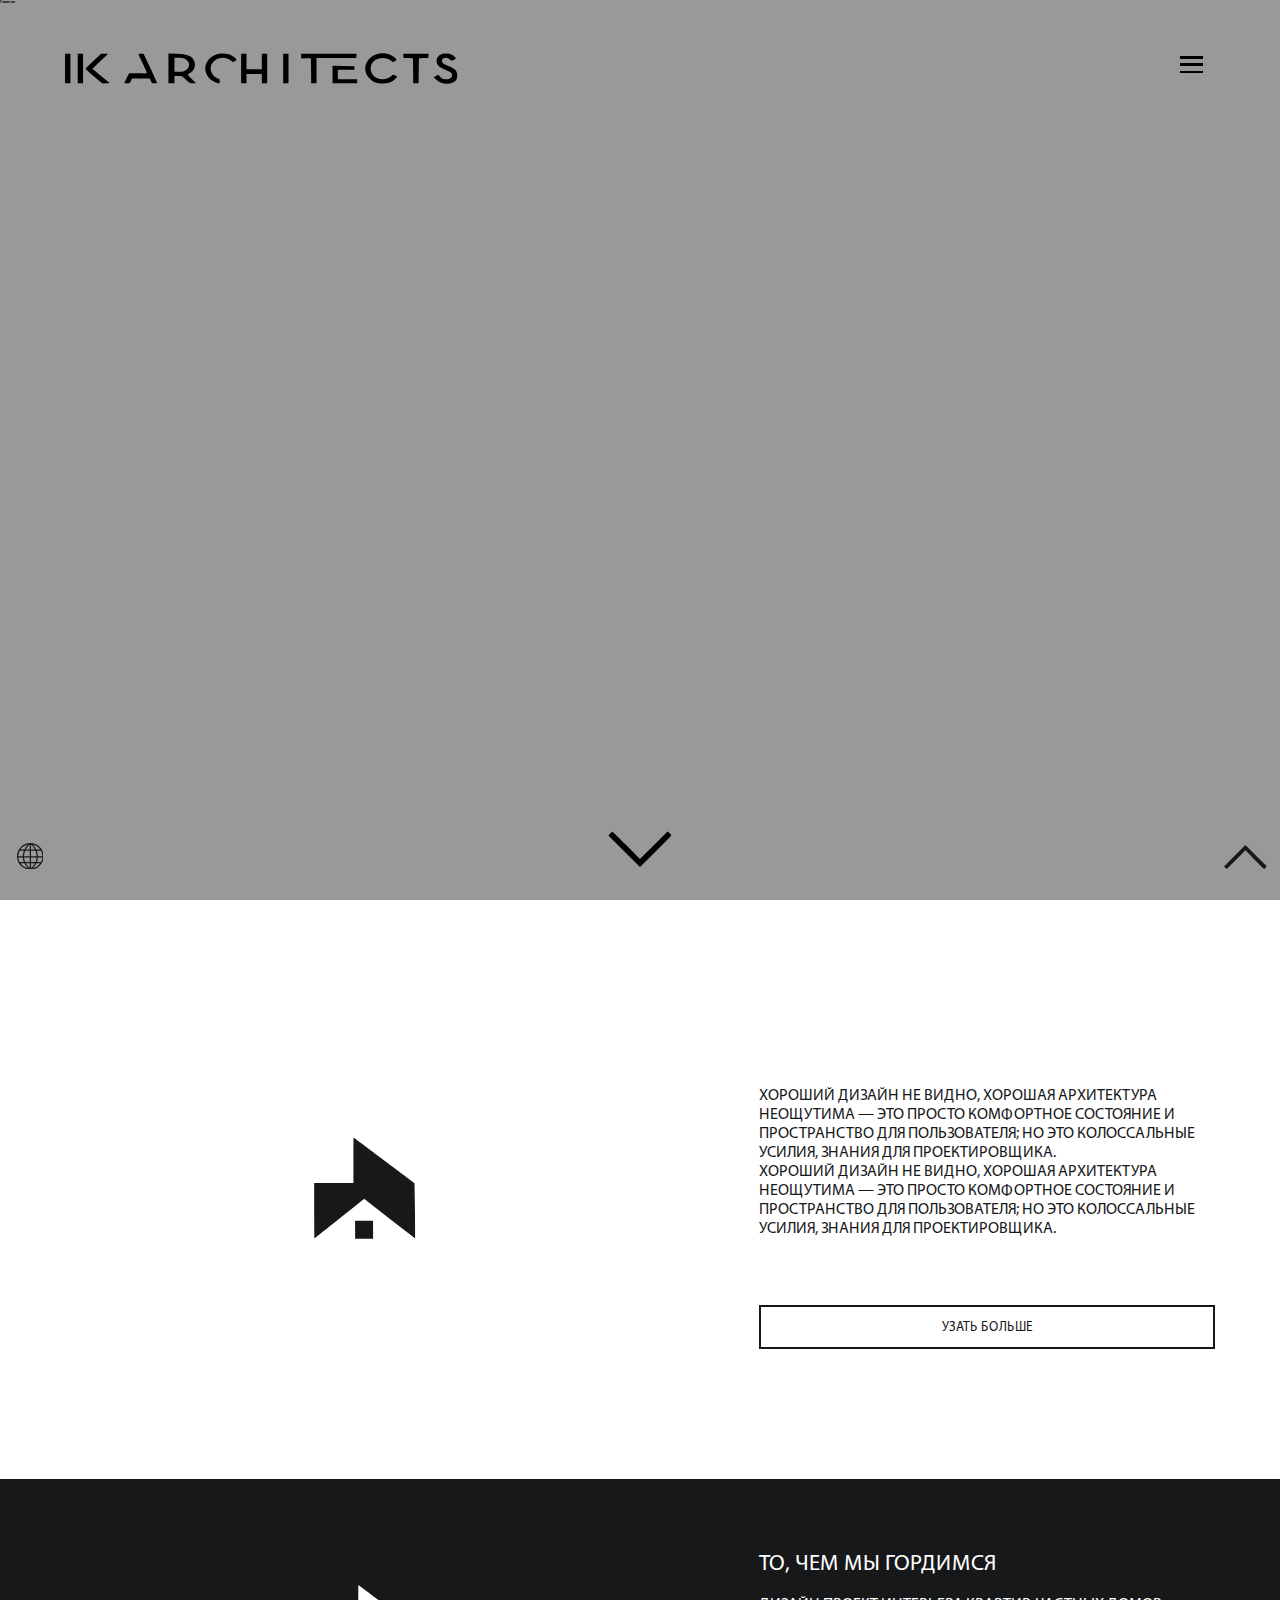
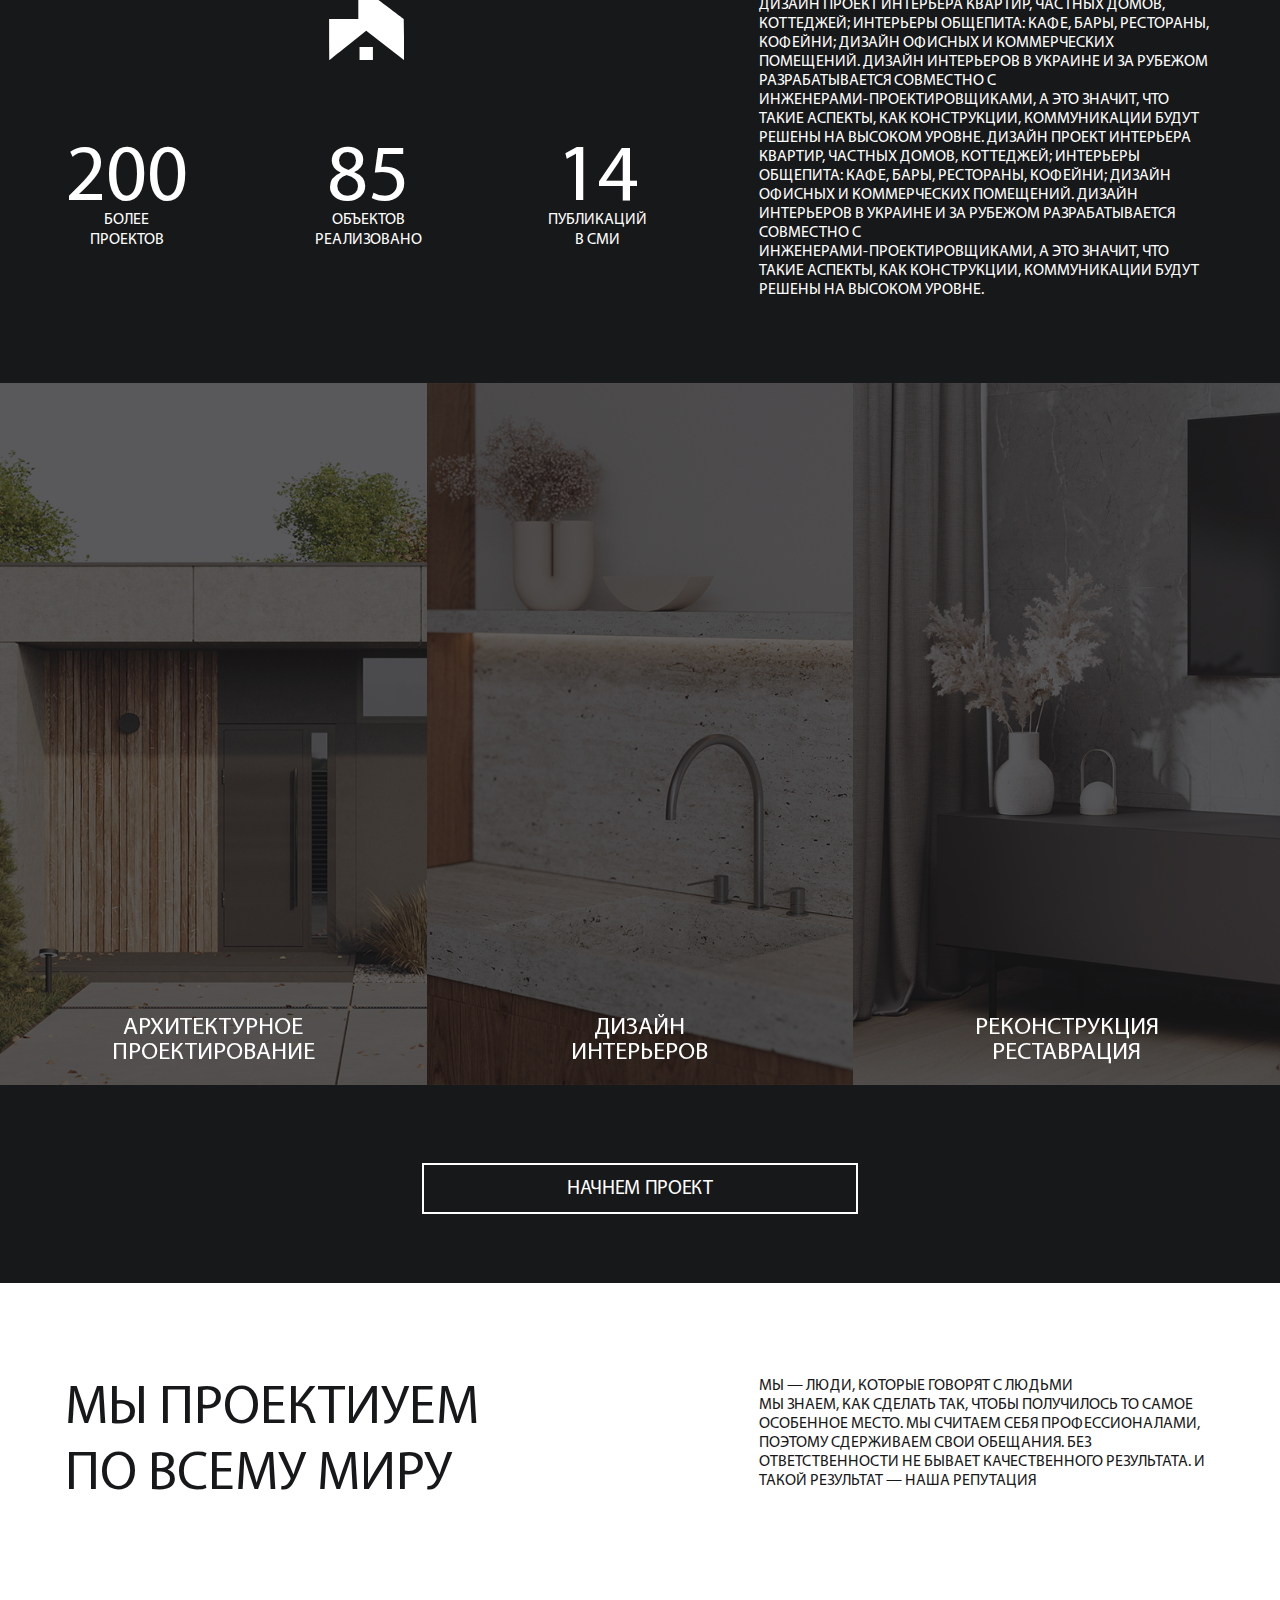
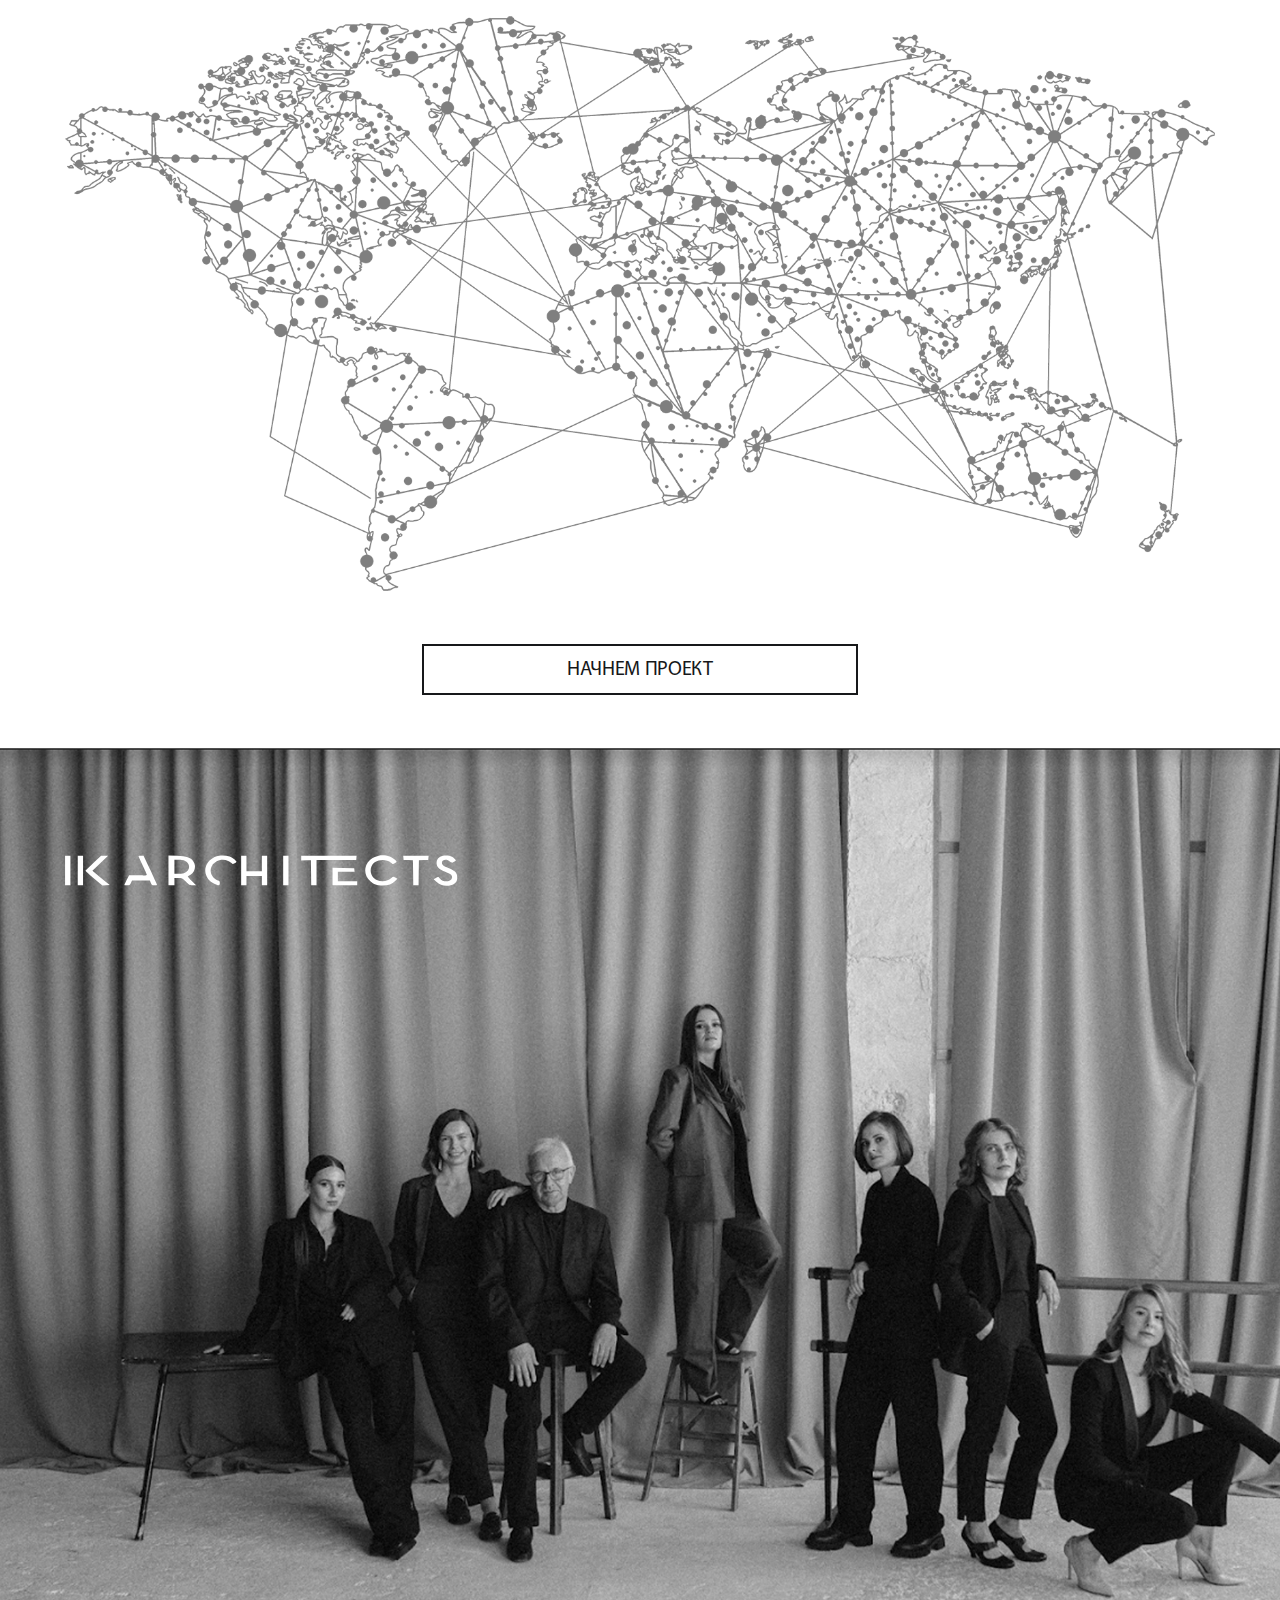
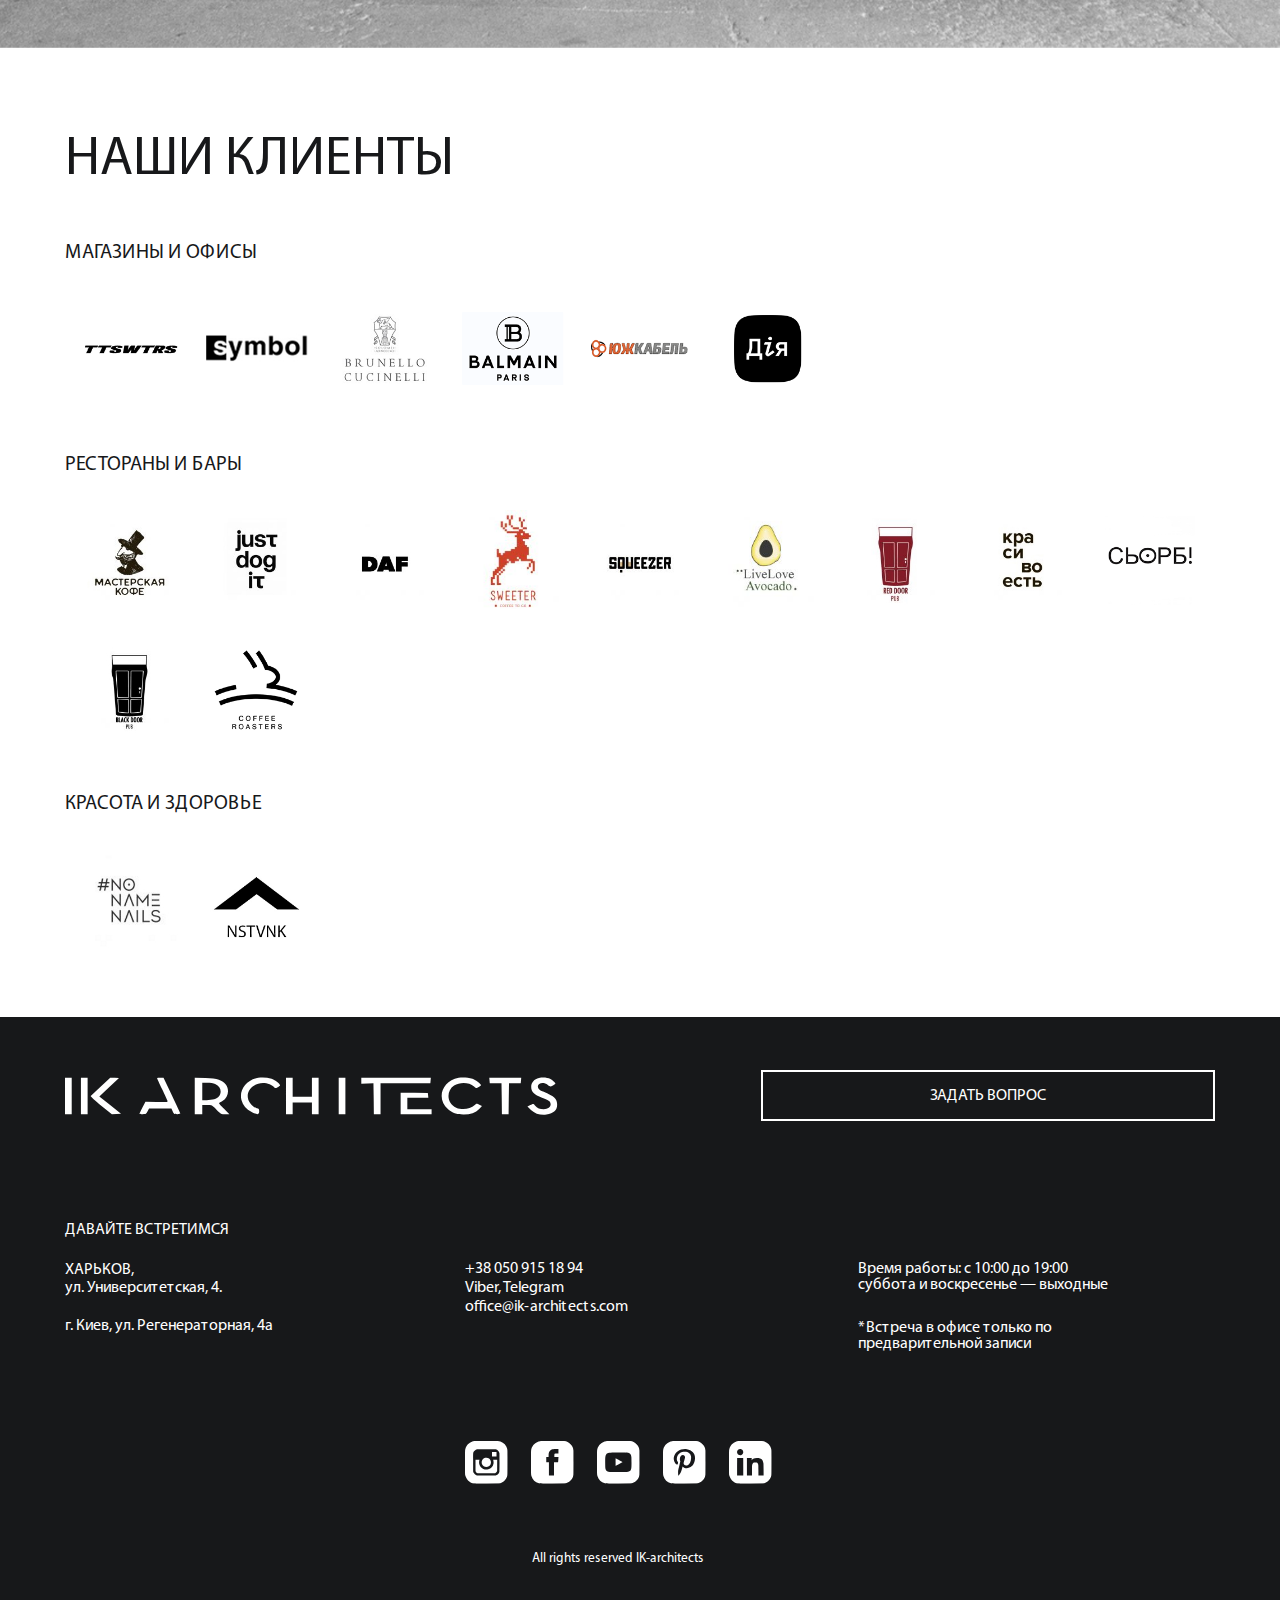
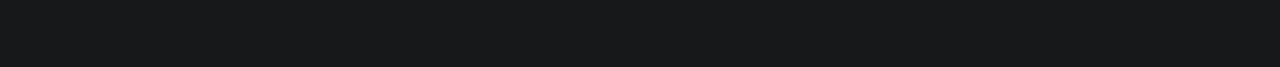
==== main.html @ d81c82e3 "First commit" ====
<!DOCTYPE html>
<html lang="ru">

<head>

    
    <meta charset="utf-8">
    <meta http-equiv="X-UA-Compatible" content="IE=edge">
    <meta name="viewport" content="width=device-width, initial-scale=1.0">
    
    <title>Главная</title>

    <meta name="description" content="Описание">
    <meta name="keywords" content="Ключевые слова">
    <meta name="author" content="BKY">
	
	<!--	

    <meta name="image" content="./img/favicon/logo.png">



    <meta property="og:type" content="website">
    <meta property="og:title" content="Название">
    <meta property="og:description" content="Описание">
    <meta property="og:image" content="./img/favicon/logo.png">
    <meta property="og:url" content="https://example.com">
    
    <link rel="canonical" href="https://example.com">

    <link rel="preconnect" href="//fonts.gstatic.com">
    <link rel="preconnect" href="//cdnjs.cloudflare.com">
    <link rel="preconnect" href="//google-analytics.com">
	
	

    <link rel="apple-touch-icon" sizes="57x57" href="./img/favicon/apple-icon-57x57.png">
    <link rel="apple-touch-icon" sizes="60x60" href="./img/favicon/apple-icon-60x60.png">
    <link rel="apple-touch-icon" sizes="72x72" href="./img/favicon/apple-icon-72x72.png">
    <link rel="apple-touch-icon" sizes="76x76" href="./img/favicon/apple-icon-76x76.png">
    <link rel="apple-touch-icon" sizes="114x114" href="./img/favicon/apple-icon-114x114.png">
    <link rel="apple-touch-icon" sizes="120x120" href="./img/favicon/apple-icon-120x120.png">
    <link rel="apple-touch-icon" sizes="144x144" href="./img/favicon/apple-icon-144x144.png">
    <link rel="apple-touch-icon" sizes="152x152" href="./img/favicon/apple-icon-152x152.png">
    <link rel="apple-touch-icon" sizes="180x180" href="./img/favicon/apple-icon-180x180.png">
    <link rel="icon" type="image/png" sizes="192x192"  href="./img/favicon/android-icon-192x192.png">
    <link rel="icon" type="image/png" sizes="32x32" href="./img/favicon/favicon-32x32.png">
    <link rel="icon" type="image/png" sizes="96x96" href="./img/favicon/favicon-96x96.png">
    <link rel="icon" type="image/png" sizes="16x16" href="./img/favicon/favicon-16x16.png">
    
   <link rel="manifest" href="./img/favicon/manifest.json"> 
    
    <meta name="msapplication-TileImage" content="./img/favicon/ms-icon-144x144.png">
    <meta name="msapplication-TileColor" content="#ffffff">

	
    
    <meta name="theme-color" content="#000000">

    <meta name="format-detection" content="telephone=no">
    <meta name="format-detection" content="address=no">
	

    

    	
	 <link rel="preload" href="fonts/Roboto.woff2" as="font" type="font/woff2" crossorigin> 
	 <link rel="preload" href="fonts/Robotobold.woff2" as="font" type="font/woff2" crossorigin> 
	 
	-->
	
	<script>
        const totalFontSize = function() {
            
            const pageWidth = window.innerWidth || document.documentElement.clientWidth || document.body.clientWidth; 
            
            if (pageWidth > 992) {
                const value = (pageWidth * 10 / 1920).toFixed(2);
                document.documentElement.style.fontSize = value + 'px';
            } else {
                document.documentElement.style.fontSize = '10px';
            }
        };

        totalFontSize();
		
		window.addEventListener('resize', totalFontSize);
		
    </script>
	
	<link rel="stylesheet" href="css/plugins/plugins.min.css"> 
	
	<link rel="stylesheet" href="css/style.css">



</head>

<body class="loading">


    <header class="hd">
    <div class="md">
        <div class="hd__wrapper">
            <div class="hd__logo">
                <a href="/" class="hd-logo">
                    <img src="img/logo-dark.svg" alt="ik-architects" loading="lazy" width="589" height="46" class="hd-logo__img img">
                </a>
            </div>
            <div class="hd__btn">
                <button type="button" class="menu-btn js-menu-btn">
                    <span></span>
                </button>
            </div>
        </div>
    </div>
</header>



    <div id="top"></div>
    <main class="page-main">
        <div class="hero">
            <h1 class="hero__title">Главная</h1>
            <video autoplay muted loop class="hero-video">
<!--                <source src="https://media.istockphoto.com/videos/hdhand-checking-blueprint-work-video-id479309433" type="video/mp4">-->
            </video>
            

            <div class="hero__scroll-down">
                <button type="button" class="scroll-down js-scroll-down" data-scroll="main-about">
                    <svg xmlns="http://www.w3.org/2000/svg" width="95" height="54" viewBox="0 0 95 54" class="scroll-down__img img">
                        <path d="M2.7 3.8L0 6.6l23.8 23.7L47.5 54l23.8-23.8L95.1 6.4 92 3.5 88.9.6 68.2 21.3 47.4 42.1 27.1 21.5C16 10.2 6.5 1 6.1 1S4.2 2.3 2.7 3.8z" />
                    </svg>
                </button>
            </div>
        </div>
        <div  data-color="blue"></div>
        <div id="main-about" class="main-about">
            <div class="md">
                <div class="main-about__wrapper">
                    <div class="main-about__pic">
                        <svg class="ic ic-short-logo main-about__img"><use xlink:href="img/sprite.svg#short-logo"></use></svg>
                    </div>
                    <div class="main-about__desc rt">
                        <p class="main-about__text p">ХОРОШИЙ ДИЗАЙН НЕ ВИДНО, ХОРОШАЯ АРХИТЕКТУРА НЕОЩУТИМА — ЭТО ПРОСТО КОМФОРТНОЕ СОСТОЯНИЕ И ПРОСТРАНСТВО ДЛЯ ПОЛЬЗОВАТЕЛЯ; НО ЭТО КОЛОССАЛЬНЫЕ УСИЛИЯ, ЗНАНИЯ ДЛЯ ПРОЕКТИРОВЩИКА. </p>
                        <p class="main-about__text p">ХОРОШИЙ ДИЗАЙН НЕ ВИДНО, ХОРОШАЯ АРХИТЕКТУРА НЕОЩУТИМА — ЭТО ПРОСТО КОМФОРТНОЕ СОСТОЯНИЕ И ПРОСТРАНСТВО ДЛЯ ПОЛЬЗОВАТЕЛЯ; НО ЭТО КОЛОССАЛЬНЫЕ УСИЛИЯ, ЗНАНИЯ ДЛЯ ПРОЕКТИРОВЩИКА.</p>
                        <a href="#" title="УЗАТЬ БОЛЬШЕ" class="main-about__btn btn">
                            <span>УЗАТЬ БОЛЬШЕ</span>
                        </a>
                    </div>
                </div>
            </div>
        </div>
        <div data-color="yellow"></div>
        <section class="main-proud">
            <div class="md">
                <div class="main-proud__wrapper">
                    <div class="main-proud__lt">
                        <div class="main-proud____pic">
                            <svg class="ic ic-short-logo main-proud__img"><use xlink:href="img/sprite.svg#short-logo"></use></svg>
                        </div>
                        <ul class="main-proud-nums">
                            <li>
                                <div class="nums">
                                    <span class="nums__num numscroller" data-min='1' data-max='200' data-delay='2' data-increment='1'>200</span>
                                    <span class="nums__text">БОЛЕЕ <br> ПРОЕКТОВ</span>
                                </div>
                            </li>
                            <li>
                                <div class="nums">
                                    <span class="nums__num numscroller" data-min='1' data-max='85' data-delay='2' data-increment='1'>85</span>
                                    <span class="nums__text">ОБЪЕКТОВ <br> РЕАЛИЗОВАНО</span>
                                </div>
                            </li>
                            <li>
                                <div class="nums">
                                    <span class="nums__num numscroller" data-slno="6" data-min='1' data-max='14' data-delay='2' data-increment='1'>14</span>
                                    <span class="nums__text">ПУБЛИКАЦИЙ <br> В СМИ</span>
                                </div>
                            </li>
                        </ul>
                    </div>
                    <div class="main-proud__rt rt">
                        <h2 class="main-proud__title h3">ТО, ЧЕМ МЫ ГОРДИМСЯ</h2>
                        <p class="main-proud__text p">ДИЗАЙН ПРОЕКТ ИНТЕРЬЕРА КВАРТИР, ЧАСТНЫХ ДОМОВ, КОТТЕДЖЕЙ; ИНТЕРЬЕРЫ ОБЩЕПИТА: КАФЕ, БАРЫ, РЕСТОРАНЫ, КОФЕЙНИ; ДИЗАЙН ОФИСНЫХ И КОММЕРЧЕСКИХ ПОМЕЩЕНИЙ. ДИЗАЙН ИНТЕРЬЕРОВ В УКРАИНЕ И ЗА РУБЕЖОМ РАЗРАБАТЫВАЕТСЯ СОВМЕСТНО С <br> ИНЖЕНЕРАМИ-ПРОЕКТИРОВЩИКАМИ, А ЭТО ЗНАЧИТ, ЧТО ТАКИЕ АСПЕКТЫ, КАК КОНСТРУКЦИИ, КОММУНИКАЦИИ БУДУТ РЕШЕНЫ НА ВЫСОКОМ УРОВНЕ. ДИЗАЙН ПРОЕКТ ИНТЕРЬЕРА КВАРТИР, ЧАСТНЫХ ДОМОВ, КОТТЕДЖЕЙ; ИНТЕРЬЕРЫ ОБЩЕПИТА: КАФЕ, БАРЫ, РЕСТОРАНЫ, КОФЕЙНИ; ДИЗАЙН ОФИСНЫХ И КОММЕРЧЕСКИХ ПОМЕЩЕНИЙ. ДИЗАЙН ИНТЕРЬЕРОВ В УКРАИНЕ И ЗА РУБЕЖОМ РАЗРАБАТЫВАЕТСЯ СОВМЕСТНО С <br> ИНЖЕНЕРАМИ-ПРОЕКТИРОВЩИКАМИ, А ЭТО ЗНАЧИТ, ЧТО ТАКИЕ АСПЕКТЫ, КАК КОНСТРУКЦИИ, КОММУНИКАЦИИ БУДУТ РЕШЕНЫ НА ВЫСОКОМ УРОВНЕ.</p>
                    </div>
                </div>
            </div>
        </section>
        <div class="main-gallery">
            <div class="main-gallery__wrapper">
                <div class="main-gallery__items">
                    <div class="main-gallery__item">
                        <img src="img/arh-proect.jpg" scrset="img/arh-proect@2x.jpg 2x" alt="АРХИТЕКТУРНОЕ ПРОЕКТИРОВАНИЕ" width="640" height="880" loading="lazy" class="main-gallery__img img-full">
                        <div class="main-gallery__desc">
                            <div class="main-gallery__title">АРХИТЕКТУРНОЕ <br> ПРОЕКТИРОВАНИЕ</div>
                        </div>
                        <a href="#" class="main-gallery__link full"></a>
                    </div>
                    <div class="main-gallery__item">
                        <img src="img/dis-int.jpg" scrset="img/dis-int@2x@2x.jpg 2x" alt="ДИЗАЙН ИНТЕРЬЕРОВ" width="640" height="880" loading="lazy" class="main-gallery__img img-full">
                        <div class="main-gallery__desc">
                            <div class="main-gallery__title">ДИЗАЙН <br> ИНТЕРЬЕРОВ</div>
                        </div>
                        <a href="#" class="main-gallery__link full"></a>
                    </div>
                    <div class="main-gallery__item">
                        <img src="img/rec-res.jpg" scrset="img/rec-res@2x.jpg 2x" alt="РЕКОНСТРУКЦИЯ РЕСТАВРАЦИЯ" width="640" height="880" loading="lazy" class="main-gallery__img img-full">
                        <div class="main-gallery__desc">
                            <div class="main-gallery__title">РЕКОНСТРУКЦИЯ  <br> РЕСТАВРАЦИЯ</div>
                        </div>
                        <a href="#" class="main-gallery__link full"></a>
                    </div>
                </div>
                <div class="main-gallery__btn">
                    <div class="md">
                        <a href="#" title="НАЧНЕМ ПРОЕКТ" class="btn btn_big btn_white w-38">
                            <span>НАЧНЕМ ПРОЕКТ</span>
                        </a>
                    </div>
                </div>
            </div>
            <div class="cursor"></div>
        </div>
        <section class="main-world">
            <div class="md">
                <div class="main-world__wrapper">
                    <div class="main-world__header">
                        <h2 class="main-world__title h2">МЫ ПРОЕКТИУЕМ ПО ВСЕМУ МИРУ</h2>
                        <div class="rt">
                            <p class="p">МЫ — ЛЮДИ,  КОТОРЫЕ ГОВОРЯТ С ЛЮДЬМИ</p>
                            <p class="p">МЫ ЗНАЕМ, КАК СДЕЛАТЬ ТАК, ЧТОБЫ ПОЛУЧИЛОСЬ ТО САМОЕ ОСОБЕННОЕ МЕСТО. МЫ СЧИТАЕМ СЕБЯ ПРОФЕССИОНАЛАМИ,  ПОЭТОМУ СДЕРЖИВАЕМ СВОИ ОБЕЩАНИЯ. БЕЗ ОТВЕТСТВЕННОСТИ НЕ БЫВАЕТ КАЧЕСТВЕННОГО РЕЗУЛЬТАТА. И ТАКОЙ РЕЗУЛЬТАТ — НАША РЕПУТАЦИЯ</p>
                        </div>
                    </div>
                    <div class="main-world__body">
                        <img src="img/global-map.png" srcset="img/global-map@2x.png 2x" alt="global map" width="1686" height="844" loading="lazy" class="main-world__img img">
                    </div>
                    <div class="main-world__footer btn-wrap">
                         <a href="#" title="НАЧНЕМ ПРОЕКТ" class="btn btn_big w-38">
                            <span>НАЧНЕМ ПРОЕКТ</span>
                        </a>
                    </div>
                </div>
            </div>
        </section>
        <div class="main-team">
            <div class="md">
                <div class="main-team__wrapper">
                    <div class="main-team-logo">
                        <img src="img/logo.svg" alt="ik-architects" loading="lazy" width="589" height="46" class="main-team-logo__img img">
                    </div>
                </div>
            </div>
            <img src="img/team-total.jpg" srcset="img/team-total@2x.jpg 2x" alt="global map" width="1920" height="1280" loading="lazy" class="main-team__img img-full">
        </div>
        <section class="main-clients">
            <div class="md">
                <div class="main-clients__wrapper">
                    <h2 class="main-clients__title h2">НАШИ КЛИЕНТЫ</h2>
                    
                    <div class="clients-item">
                        <p class="main-clients__stitle h4">МАГАЗИНЫ И ОФИСЫ</p>
                        <div class="client-list">
                            <div class="client">
                                <img src="img/clients/tts.png" scrset="img/clients/tts@2x.png 2x" alt="" width="180" height="180" loading="lazy" class="client__img">
                                <a href="#" class="client__link"></a>
                            </div>
                            <div class="client">
                                <img src="img/clients/symbol.png" scrset="img/clients/symbol@2x.png 2x" alt="" width="180" height="180" loading="lazy" class="client__img">
                                <a href="#" class="client__link"></a>
                            </div>
                            <div class="client">
                                <img src="img/clients/brunello.png" scrset="img/clients/brunello@2x.png 2x" alt="" width="180" height="180" loading="lazy" class="client__img">
                                <a href="#" class="client__link"></a>
                            </div>
                            <div class="client">
                                <img src="img/clients/balmain.png" scrset="img/clients/balmain@2x.png 2x" alt="" width="180" height="180" loading="lazy" class="client__img">
                                <a href="#" class="client__link"></a>
                            </div>
                            <div class="client">
                                <img src="img/clients/uz.png" scrset="img/clients/uz@2x.png 2x" alt="" width="180" height="180" loading="lazy" class="client__img">
                                <a href="#" class="client__link"></a>
                            </div>
                            <div class="client">
                                <img src="img/clients/dia.png" scrset="img/clients/dia@2x.png 2x" alt="" width="180" height="180" loading="lazy" class="client__img">
                                <a href="#" class="client__link"></a>
                            </div>
                        </div>
                    </div>
                    <div class="clients-item">
                        <p class="main-clients__stitle h4">РЕСТОРАНЫ И БАРЫ</p>    
                        <div class="client-list">
                            <div class="client">
                                <img src="img/clients/Masterskaya_kofe.jpg" scrset="img/clients/Masterskaya_kofe@2x.jpg 2x" alt="" width="180" height="180" loading="lazy" class="client__img">
                                <a href="#" class="client__link"></a>
                            </div>
                            <div class="client">
                                <img src="img/clients/just_dog_it.jpg" scrset="img/clients/just_dog_it@2x.jpg 2x" alt="" width="180" height="180" loading="lazy" class="client__img">
                                <a href="#" class="client__link"></a>
                            </div>
                            <div class="client">
                                <img src="img/clients/DAF.jpg" scrset="img/clients/DAF@2x.jpg 2x" alt="" width="180" height="180" loading="lazy" class="client__img">
                                <a href="#" class="client__link"></a>
                            </div>
                            <div class="client">
                                <img src="img/clients/Sweeter.jpg" scrset="img/clients/Sweeter@2x.jpg 2x" alt="" width="180" height="180" loading="lazy" class="client__img">
                                <a href="#" class="client__link"></a>
                            </div>
                            <div class="client">
                                <img src="img/clients/squeezer.jpg" scrset="img/clients/squeezer@2x.jpg 2x" alt="" width="180" height="180" loading="lazy" class="client__img">
                                <a href="#" class="client__link"></a>
                            </div>
                            <div class="client">
                                <img src="img/clients/Live_love_avocado.jpg" scrset="img/clients/Live_love_avocado@2x.jpg 2x" alt="" width="180" height="180" loading="lazy" class="client__img">
                                <a href="#" class="client__link"></a>
                            </div>
                            <div class="client">
                                <img src="img/clients/Red_door_pub.jpg" scrset="img/clients/Red_door_pub@2x.jpg 2x" alt="" width="180" height="180" loading="lazy" class="client__img">
                                <a href="#" class="client__link"></a>
                            </div>
                            <div class="client">
                                <img src="img/clients/krasivo_est.jpg" scrset="img/clients/krasivo_est@2x.jpg 2x" alt="" width="180" height="180" loading="lazy" class="client__img">
                                <a href="#" class="client__link"></a>
                            </div>
                            <div class="client">
                                <img src="img/clients/serb.png" scrset="img/clients/serb@2x.png 2x" alt="" width="180" height="180" loading="lazy" class="client__img">
                                <a href="#" class="client__link"></a>
                            </div>
                            <div class="client">
                                <img src="img/clients/Black_door_pub.jpg" scrset="img/clients/Black_door_pub@2x.jpg 2x" alt="" width="180" height="180" loading="lazy" class="client__img">
                                <a href="#" class="client__link"></a>
                            </div>
                            <div class="client">
                                <img src="img/clients/roasters.png" scrset="img/clients/roasters@2x.png 2x" alt="" width="180" height="180" loading="lazy" class="client__img">
                                <a href="#" class="client__link"></a>
                            </div>
                        </div>
                    </div>
                    <div class="clients-item">
                        <p class="main-clients__stitle h4">КРАСОТА И  ЗДОРОВЬЕ</p>    
                        <div class="client-list">
                            <div class="client">
                                <img src="img/clients/NoNameNails.jpg" scrset="img/clients/NoNameNails@2x.jpg 2x" alt="" width="180" height="180" loading="lazy" class="client__img">
                                <a href="#" class="client__link"></a>
                            </div>
                            <div class="client">
                                <img src="img/clients/NSTVNK.png" scrset="img/clients/NSTVNK@2x.png 2x" alt="" width="180" height="180" loading="lazy" class="client__img">
                                <a href="#" class="client__link"></a>
                            </div>
                        </div>
                    </div>
                </div>
            </div>
        </section>
    </main>


    <footer class="ft">
    <div class="md">
        <div class="ft__wrapper">
            <div class="ft__header">
                <div class="ft__logo">
                    <a href="/" class="ft-logo">
                        <img src="img/logo.svg" alt="ik-architects" loading="lazy" width="493" height="38" class="ft-log__img img">
                    </a>
                </div>
                <div class="ft__btn">
                    <a href="#" title="ЗАДАТЬ ВОПРОС" class="btn btn_white">
                        <span>ЗАДАТЬ ВОПРОС</span>
                    </a>
                </div>
            </div>
            <div class="ft__body">
                <div class="ft__lt">
                    <div class="ft__stitle ttu">ДАВАЙТЕ ВСТРЕТИМСЯ</div>
                    
                    <div class="ft__address">
                        <a href="https://goo.gl/maps/BRD8B6YiYghYUY6Y8" target="_blank">
                            ХАРЬКОВ,
                            <span>ул. Университетская, 4.</span>
                        </a>
                    </div>
                    <div class="ft__address">
                        <a href="https://goo.gl/maps/6Z8pbxmgz5ZkRiiD9" target="_blank">
                            <span>г. Киев, ул. Регенераторная, 4а</span>
                        </a>
                    </div>
                </div>
                <div class="ft__ct">
                    <div class="ft_phone">
                        <a href="tel:380509151894">+38 050 915 18 94</a>
                    </div>
                    <div class="ft_soc">
                        <a href="#">Viber</a><span>, </span>
                        <a href="#">Telegram</a>
                    </div>
                    <div class="ft__mail">
                        <a href="mailto:office@ik-architects.com">office@ik-architects.com</a>
                    </div>
                </div>
                <div class="ft__rt">
                    <p>Время работы: с 10:00 до 19:00 <br> суббота и воскресенье — выходные</p>
                    <p>*Встреча в офисе только по <br> предварительной записи</p>
                </div>
            </div>
            <div class="ft__footer">
                <div class="ft__lt"></div>
                <div class="ft__ct">
                    <ul class="ft-net"> 
                        <li>
                            <a href="#" title="instagram">
                                <svg class="ic ic-instagram"><use xlink:href="img/sprite.svg#instagram"></use></svg>
                            </a>
                        </li>
                        <li>
                            <a href="#" title="facebook">
                                <svg class="ic ic-facebook"><use xlink:href="img/sprite.svg#facebook"></use></svg>
                            </a>
                        </li>
                        <li>
                            <a href="#" title="youtube">
                                <svg class="ic ic-youtube"><use xlink:href="img/sprite.svg#youtube"></use></svg>
                            </a>
                        </li>
                        <li>
                            <a href="#" title="pinterest">
                                <svg class="ic ic-pinterest"><use xlink:href="img/sprite.svg#pinterest"></use></svg>
                            </a>
                        </li>
                        <li>
                            <a href="#" title="linkedin">
                                <svg class="ic ic-linkedin"><use xlink:href="img/sprite.svg#linkedin"></use></svg>
                            </a>
                        </li>
                    </ul>
                    <div class="copy p">
                        All rights reserved IK-architects
                    </div>
                </div>
                <div class="ft__rt"></div>
                
            </div>
        </div>
    </div>
</footer>


<button type="button" class="top js-color" data-scroll="top">
    <svg class="ic ic-scroll-down top__img"><use xlink:href="img/sprite.svg#scroll-down"></use></svg>
</button>


<div class="language">
    <div class="language__wrapper">
        <div class="language-menu">
            <div class="language-menu__item">
                <a href="#" class="language-menu__link">RU</a>
            </div>
            <div class="language-menu__item">
                <a href="#" class="language-menu__link">UA</a>
            </div>
            <div class="language-menu__item">
                <a href="#" class="language-menu__link">EN</a>
            </div>
        </div>
        <div class="language-btn">
            <svg class="ic ic-planet language-btn__icon"><use xlink:href="img/sprite.svg#planet"></use></svg>
        </div>
    </div>
</div>

    
    

    <script src="js/plugins/plugins.min.js"></script>
    

    <script src="js/app.js"></script>

</body>

</html>
---- css/style.css ----
@font-face {
  font-family: MyriadPro;
  src: url(../fonts/MyriadPro-Regular.woff2) format("woff2");
  font-weight: 400;
  font-display: swap;
  font-style: normal;
}

html {
  color: #17181a;
  background-color: #fff;
  font-size: 10px;
  font-family: -apple-system,BlinkMacSystemFont,"Segoe UI",Roboto,"Helvetica Neue",Arial,"Noto Sans",sans-serif,"Apple Color Emoji","Segoe UI Emoji","Segoe UI Symbol","Noto Color Emoji";
}

body {
  font-family: MyriadPro,sans-serif;
  font-size: 1.6rem;
  font-weight: 400;
}

a {
  color: currentColor;
}

* {
  -webkit-box-sizing: border-box;
  box-sizing: border-box;
}

.hidden {
  display: none!important;
}

.md {
  padding-left: 9.8rem;
  padding-right: 9.8rem;
}

.img {
  display: block;
  -webkit-box-flex: 0;
  -webkit-flex: 0 0 auto;
  -ms-flex: 0 0 auto;
  flex: 0 0 auto;
  height: auto;
}

.img-full {
  position: absolute;
  top: 0;
  left: 0;
  width: 100%;
  height: 100%;
  -o-object-fit: cover;
  object-fit: cover;
  -o-object-position: center;
  object-position: center;
}

.full {
  position: absolute;
  top: 0;
  left: 0;
  width: 100%;
  height: 100%;
}

.h2 {
  font-size: 8.1rem;
  font-weight: 400;
  line-height: normal;
  text-transform: uppercase;
}

.h3 {
  font-size: 3.4rem;
  font-weight: 400;
  line-height: normal;
  text-transform: uppercase;
}

.h4 {
  font-size: 3rem;
  font-weight: 400;
  line-height: normal;
  text-transform: uppercase;
}

.p {
  font-size: 2.4rem;
  line-height: normal;
  text-transform: uppercase;
}

.rt {
  width: 68.3rem;
}

.w-33 {
  width: 33.3333%;
}

.w-38 {
  width: 38%;
}

.btn-wrap {
  text-align: center;
}

.btn {
  color: currentColor;
  font-size: 2rem;
  line-height: 1;
  display: -webkit-inline-box;
  display: -webkit-inline-flex;
  display: -ms-inline-flexbox;
  display: inline-flex;
  -webkit-box-align: center;
  -webkit-align-items: center;
  -ms-flex-align: center;
  align-items: center;
  -webkit-box-pack: center;
  -webkit-justify-content: center;
  -ms-flex-pack: center;
  justify-content: center;
  overflow: hidden;
  background: 0 0;
  cursor: pointer;
  -webkit-transition: .3s;
  -o-transition: .3s;
  transition: .3s;
  position: relative;
  padding: 2rem;
  border: 2px solid currentColor;
  -webkit-box-sizing: border-box;
  box-sizing: border-box;
  text-transform: uppercase;
}

.btn span {
  position: relative;
  z-index: 2;
}

.btn:after {
  position: absolute;
  content: '';
  top: 0;
  left: 0;
  width: 100%;
  height: 100%;
  -webkit-transition: .3s;
  -o-transition: .3s;
  transition: .3s;
  -webkit-transform: scale(.1);
  -ms-transform: scale(.1);
  transform: scale(.1);
  z-index: 1;
}

.btn:hover {
  color: #fff;
}

.btn:hover:after {
  background: #17181a;
  -webkit-transform: scale(1);
  -ms-transform: scale(1);
  transform: scale(1);
}

.btn.btn_white {
  color: #fff;
}

.btn.btn_white:hover {
  color: #17181a;
}

.btn.btn_white:hover:after {
  background: #fff;
}

.btn_big {
  font-size: 3rem;
}

.top {
  position: fixed;
  bottom: 4.6rem;
  right: 2rem;
  z-index: 10;
}

.ic-scroll-down.top__img {
  -webkit-transform: rotate(180deg);
  -ms-transform: rotate(180deg);
  transform: rotate(180deg);
  font-size: 3.65rem;
}

.language {
  position: fixed;
  bottom: 4.6rem;
  left: 2rem;
  z-index: 10;
}

.language:hover .language-menu {
  opacity: 1;
  pointer-events: all;
  -webkit-transform: translateY(0);
  -ms-transform: translateY(0);
  transform: translateY(0);
}

.language-btn {
  cursor: pointer;
  text-align: center;
}

.language-btn__icon {
  font-size: 4rem!important;
}

.language-menu {
  text-align: center;
  padding-bottom: 2rem;
  -webkit-transform: translateY(2rem);
  -ms-transform: translateY(2rem);
  transform: translateY(2rem);
  -webkit-transition: .5s cubic-bezier(.5,0,0,1);
  -o-transition: .5s cubic-bezier(.5,0,0,1);
  transition: .5s cubic-bezier(.5,0,0,1);
  opacity: 0;
  pointer-events: none;
}

.language-menu__item {
  padding: 1rem;
}

.language-menu__link {
  display: block;
  font-size: 2.4rem;
  line-height: normal;
  text-transform: uppercase;
}

.ic {
  display: inline-block;
  vertical-align: middle;
  width: 1em;
  height: 1em;
  fill: currentColor;
}

.ic-facebook {
  font-size: 51.2rem;
  width: 1em;
}

.ic-instagram {
  font-size: 51.2rem;
  width: 1em;
}

.ic-internet {
  font-size: 4rem;
  width: 1em;
}

.ic-linkedin {
  font-size: 51.2rem;
  width: 1em;
}

.ic-pinterest {
  font-size: 51.2rem;
  width: 1em;
}

.ic-planet {
  font-size: 3rem;
  width: 1em;
}

.ic-scroll-down {
  font-size: 5.4rem;
  width: 1.75926em;
}

.ic-short-logo {
  font-size: 67.1rem;
  width: 1em;
}

.ic-youtube {
  font-size: 51.2rem;
  width: 1em;
}

.hd {
  position: absolute;
  top: 0;
  left: 0;
  width: 100%;
  padding-top: 8rem;
  z-index: 10;
}

.hd-logo {
  display: inline-block;
}

.hd-logo__img {
  width: 58.9rem;
}

.hd__btn {
  position: fixed;
  top: 8.4rem;
  right: 11.6rem;
}

.menu-btn {
  width: 3.4rem;
  position: relative;
  display: -webkit-box;
  display: -webkit-flex;
  display: -ms-flexbox;
  display: flex;
  -webkit-box-orient: vertical;
  -webkit-box-direction: normal;
  -webkit-flex-direction: column;
  -ms-flex-direction: column;
  flex-direction: column;
  -webkit-box-align: end;
  -webkit-align-items: flex-end;
  -ms-flex-align: end;
  align-items: flex-end;
}

.menu-btn span {
  display: block;
  width: 100%;
  height: .4rem;
  background-color: #000;
  margin: .7rem 0;
  -webkit-transition: width .25s;
  -o-transition: width .25s;
  transition: width .25s;
}

.menu-btn:after,
.menu-btn:before {
  content: '';
  display: block;
  width: 100%;
  height: .4rem;
  background-color: #000;
  -webkit-transition: width .25s;
  -o-transition: width .25s;
  transition: width .25s;
}

.menu-btn:hover:before {
  width: 25%;
}

.menu-btn:hover span {
  width: 50%;
}

.ft {
  color: #fff;
  background-color: #17181a;
  padding-top: 8rem;
  padding-bottom: 15rem;
}

.ft__header {
  display: -webkit-box;
  display: -webkit-flex;
  display: -ms-flexbox;
  display: flex;
  -webkit-box-align: center;
  -webkit-align-items: center;
  -ms-flex-align: center;
  align-items: center;
  -webkit-box-pack: justify;
  -webkit-justify-content: space-between;
  -ms-flex-pack: justify;
  justify-content: space-between;
  padding-bottom: 15rem;
}

.ft__btn {
  width: 68rem;
}

.ft__btn .btn {
  width: 100%;
  padding-top: 2.3rem;
  padding-bottom: 2.3rem;
  font-size: 2.4rem;
}

.ft__body {
  font-weight: 400;
  font-size: 2.4rem;
  line-height: normal;
  display: -webkit-box;
  display: -webkit-flex;
  display: -ms-flexbox;
  display: flex;
  padding-bottom: 15.4rem;
}

.ft__address {
  margin-top: 3.2rem;
}

.ft__address span {
  display: block;
}

.ft__body .ft__ct {
  padding-top: 5.9rem;
}

.ft__body .ft__rt {
  position: relative;
  top: 6rem;
}

.ft__body .ft__rt p {
  margin-bottom: 4rem;
}

.ft__footer {
  display: -webkit-box;
  display: -webkit-flex;
  display: -ms-flexbox;
  display: flex;
}

.ft__lt,
.ft__rt {
  width: 31%;
  -webkit-box-flex: 0;
  -webkit-flex: 0 0 auto;
  -ms-flex: 0 0 auto;
  flex: 0 0 auto;
}

.ft__ct {
  -webkit-box-flex: 1;
  -webkit-flex-grow: 1;
  -ms-flex-positive: 1;
  flex-grow: 1;
  padding-left: 6.5rem;
}

.ft-net {
  display: -webkit-box;
  display: -webkit-flex;
  display: -ms-flexbox;
  display: flex;
  margin-bottom: 10rem;
}

.ft-net li {
  margin-right: 3.5rem;
}

.ft-net a {
  display: block;
}

.ft-net a .ic {
  font-size: 6.4rem;
}

.copy {
  font-size: 2rem;
  padding-left: 10rem;
  text-transform: none;
}

.hero {
  position: relative;
  width: 100%;
  height: 100vh;
  overflow: hidden;
  z-index: 2;
}

.hero:before {
  content: '';
  position: absolute;
  left: 0;
  top: 0;
  width: 100%;
  height: 100%;
  background-color: rgba(0,0,0,.4);
  pointer-events: none;
  z-index: -1;
}

.hero__title {
  position: absolute;
  top: 0;
  left: 0;
  font-size: 4px;
  z-index: -5;
  pointer-events: none;
}

.hero-video {
  position: absolute;
  left: 0;
  top: 0;
  width: 100%;
  height: 100%;
  -o-object-fit: cover;
  object-fit: cover;
  -o-object-position: center;
  object-position: center;
  z-index: -2;
}

.hero__scroll-down {
  position: absolute;
  bottom: 5rem;
  left: 50%;
  -webkit-transform: translateX(-50%);
  -ms-transform: translateX(-50%);
  transform: translateX(-50%);
}

.scroll-down__img {
  width: 9.5rem;
}

.scroll-down {
  display: block;
  position: relative;
  -webkit-animation: 1s infinite scrolldown;
  animation: 1s infinite scrolldown;
}

@-webkit-keyframes scrolldown {
  0% {
    -webkit-transform: translateY(0);
    transform: translateY(0);
    opacity: 0;
  }

  50% {
    opacity: 1;
  }

  100% {
    -webkit-transform: translateY(2rem);
    transform: translateY(2rem);
    opacity: 0;
  }
}

@keyframes scrolldown {
  0% {
    -webkit-transform: translateY(0);
    transform: translateY(0);
    opacity: 0;
  }

  50% {
    opacity: 1;
  }

  100% {
    -webkit-transform: translateY(2rem);
    transform: translateY(2rem);
    opacity: 0;
  }
}

.main-about {
  padding-top: 180px;
  padding-bottom: 130px;
}

.main-about__wrapper {
  display: -webkit-box;
  display: -webkit-flex;
  display: -ms-flexbox;
  display: flex;
  -webkit-box-align: start;
  -webkit-align-items: flex-start;
  -ms-flex-align: start;
  align-items: flex-start;
}

.main-about__pic {
  padding-top: 5rem;
  padding-right: 14.2rem;
  -webkit-box-flex: 1;
  -webkit-flex-grow: 1;
  -ms-flex-positive: 1;
  flex-grow: 1;
}

.main-about__img {
  display: block;
  width: 15.2rem;
  height: auto;
  margin: auto;
}

.main-about__desc {
  padding-top: 1rem;
}

.main-about__btn {
  width: 100%;
  margin-top: 10rem;
}

.main-proud {
  background-color: #17181a;
  color: #fff;
  padding-top: 10.8rem;
  padding-bottom: 12.5rem;
}

.main-proud__wrapper {
  display: -webkit-box;
  display: -webkit-flex;
  display: -ms-flexbox;
  display: flex;
  -webkit-box-align: start;
  -webkit-align-items: flex-start;
  -ms-flex-align: start;
  align-items: flex-start;
}

.main-proud__lt {
  padding-top: 5rem;
  padding-right: 16.8rem;
  -webkit-box-flex: 1;
  -webkit-flex-grow: 1;
  -ms-flex-positive: 1;
  flex-grow: 1;
}

.main-proud__lt .ic-short-logo {
  font-size: 11.3rem;
}

.main-proud____pic {
  max-width: 11.3rem;
  position: relative;
  left: 1.5rem;
  margin-left: auto;
  margin-right: auto;
  margin-bottom: 12rem;
}

.main-proud__img {
  display: block;
}

.main-proud-nums {
  text-align: center;
  display: -webkit-box;
  display: -webkit-flex;
  display: -ms-flexbox;
  display: flex;
  -webkit-box-pack: justify;
  -webkit-justify-content: space-between;
  -ms-flex-pack: justify;
  justify-content: space-between;
}

.main-proud-nums li:nth-child(2) {
  max-width: 16rem;
}

.nums__num {
  font-size: 12rem;
  line-height: 1;
  display: block;
}

.nums__num:after {
  content: attr(data-max);
  display: block;
  opacity: 0;
  height: 1px;
  pointer-events: none;
}

.nums__text {
  display: block;
  text-transform: uppercase;
  font-size: 2.4rem;
  line-height: 1.24;
  margin-top: -1.5rem;
}

.main-proud__title {
  margin-bottom: 2.5rem;
}

.main-gallery__wrapper {
  display: -webkit-box;
  display: -webkit-flex;
  display: -ms-flexbox;
  display: flex;
  -webkit-box-orient: vertical;
  -webkit-box-direction: normal;
  -webkit-flex-direction: column;
  -ms-flex-direction: column;
  flex-direction: column;
  min-height: 100vh;
}

.main-gallery__items {
  display: -webkit-box;
  display: -webkit-flex;
  display: -ms-flexbox;
  display: flex;
  -webkit-box-flex: 1;
  -webkit-flex-grow: 1;
  -ms-flex-positive: 1;
  flex-grow: 1;
  min-height: 88rem;
}

.main-gallery__item {
  position: relative;
  width: 33.3333%;
  color: #fff;
  -webkit-transition: color 1.3s;
  -o-transition: color 1.3s;
  transition: color 1.3s;
}

.main-gallery__item:after {
  content: '';
  position: absolute;
  top: 0;
  left: 0;
  right: 0;
  bottom: 0;
  opacity: 1;
  background-color: rgba(23,24,26,.678);
  -webkit-transition: 1.3s cubic-bezier(.4,0,0,1);
  -o-transition: 1.3s cubic-bezier(.4,0,0,1);
  transition: 1.3s cubic-bezier(.4,0,0,1);
  -webkit-backface-visibility: hidden;
  backface-visibility: hidden;
}

.main-gallery__item:hover:after {
  opacity: 0;
  -webkit-transition-duration: 3s;
  -o-transition-duration: 3s;
  transition-duration: 3s;
}

.main-gallery__desc {
  z-index: 2;
  position: absolute;
  width: 100%;
  left: 0;
  bottom: 0;
  padding: 3rem;
  text-align: center;
}

.main-gallery__title {
  font-size: 3.7rem;
  line-height: 1;
  font-weight: 400;
}

.main-gallery__link {
  z-index: 2;
  cursor: url(../img/cursor_40.png),auto;
  -webkit-transition: cursor .25s;
  -o-transition: cursor .25s;
  transition: cursor .25s;
}

.main-gallery__btn {
  background-color: #17181a;
  text-align: center;
  padding-top: 11.7rem;
  padding-bottom: 10.4rem;
}

.main-world {
  padding-top: 14rem;
  padding-bottom: 8rem;
}

.main-world__header {
  display: -webkit-box;
  display: -webkit-flex;
  display: -ms-flexbox;
  display: flex;
  -webkit-box-align: start;
  -webkit-align-items: flex-start;
  -ms-flex-align: start;
  align-items: flex-start;
  -webkit-box-pack: justify;
  -webkit-justify-content: space-between;
  -ms-flex-pack: justify;
  justify-content: space-between;
  margin-bottom: 16rem;
}

.main-world__title {
  max-width: 63rem;
}

.main-world__text {
  padding-top: 1.4rem;
}

.main-world__img {
  display: block;
  width: 100%;
}

.main-world__body {
  margin-bottom: 8rem;
}

.main-team {
  position: relative;
  height: 128rem;
  min-height: 100vh;
  padding-top: 16rem;
}

.main-team-logo {
  position: relative;
  z-index: 2;
}

.main-team-logo__img {
  width: 58.9rem;
}

.main-clients {
  padding-top: 12rem;
  padding-bottom: 2rem;
}

.main-clients__title {
  margin-bottom: 7rem;
}

.main-clients__stitle {
  margin-bottom: 3rem;
}

.client-list {
  display: -webkit-box;
  display: -webkit-flex;
  display: -ms-flexbox;
  display: flex;
  -webkit-flex-wrap: wrap;
  -ms-flex-wrap: wrap;
  flex-wrap: wrap;
  margin-bottom: 6rem;
}

.client {
  position: relative;
  width: calc(100% / 9);
  -webkit-transition: .3s ease-in-out;
  -o-transition: .3s ease-in-out;
  transition: .3s ease-in-out;
}

.client:before {
  content: '';
  display: block;
  padding-bottom: 100%;
}

.client:hover .client__img {
  -webkit-filter: blur(3px);
  filter: blur(3px);
}

.client__img {
  position: absolute;
  top: 50%;
  left: 50%;
  -webkit-transform: translate(-50%,-50%);
  -ms-transform: translate(-50%,-50%);
  transform: translate(-50%,-50%);
  width: auto;
  height: auto;
  max-width: 100%;
  max-height: 100%;
  padding: 2rem;
  -webkit-transition: -webkit-filter .3s ease-in-out;
  transition: filter .3s ease-in-out;
  -o-transition: filter .3s ease-in-out;
  transition: filter .3s ease-in-out,-webkit-filter .3s ease-in-out;
}

.client__link {
  position: absolute;
  top: 2rem;
  left: 2rem;
  right: 2rem;
  bottom: 2rem;
}

#my_svg_element {
  fill: none;
  stroke: #000;
  stroke-width: 2;
}

@media (min-width:1400px) {
  .main-gallery__link {
    cursor: url(../img/cursor.png),auto;
  }
}
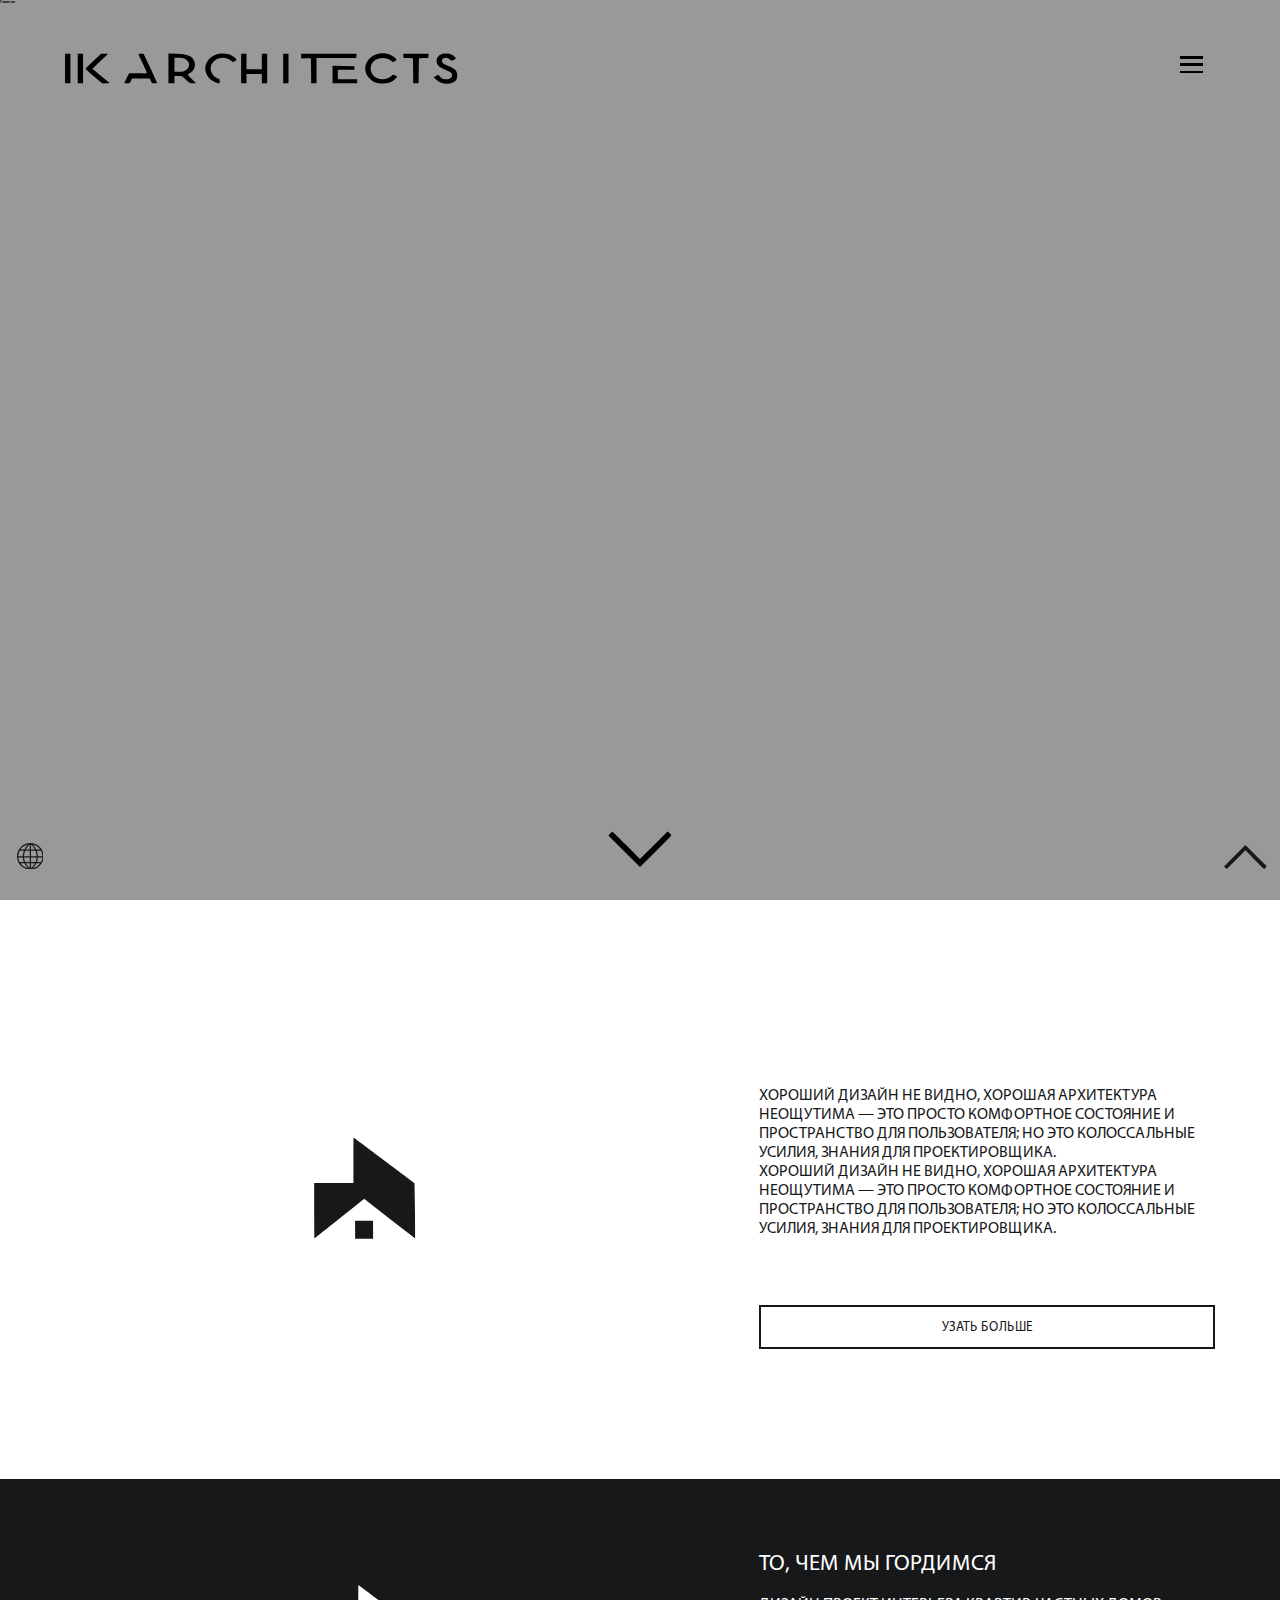
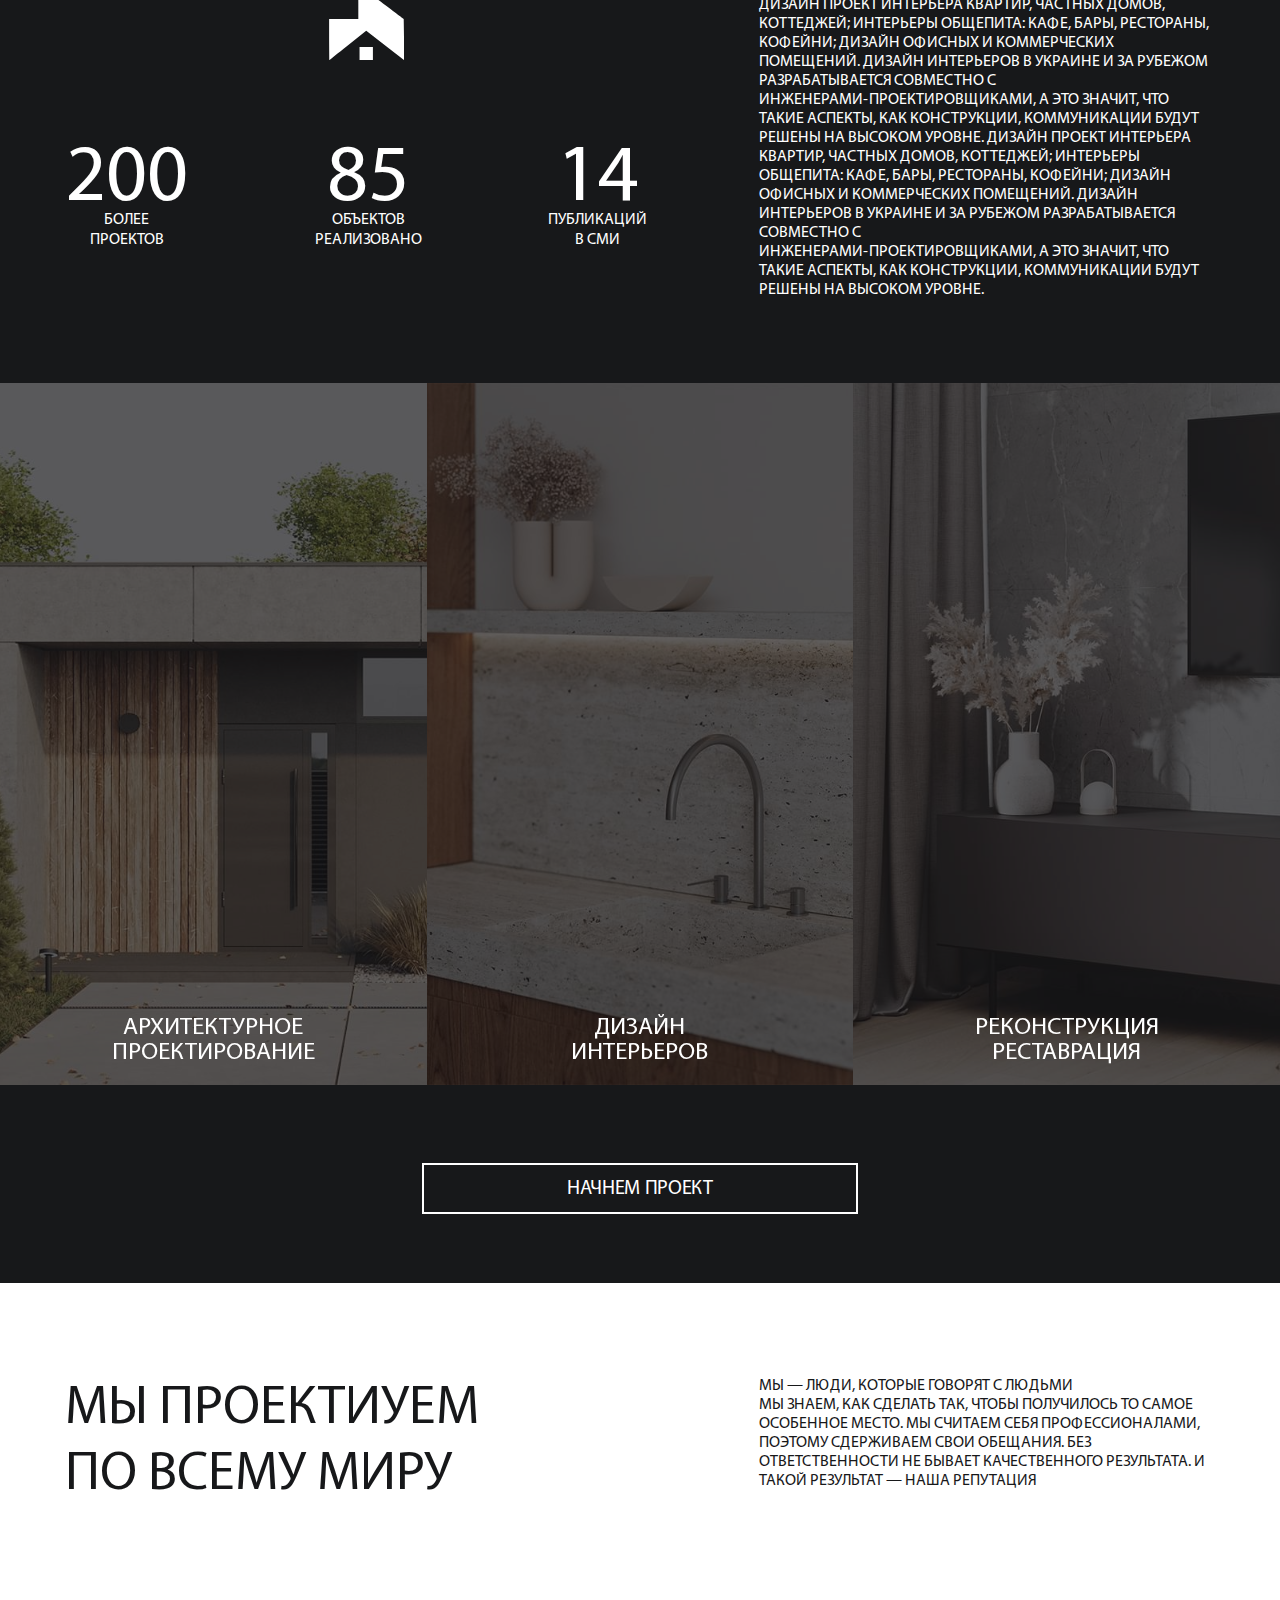
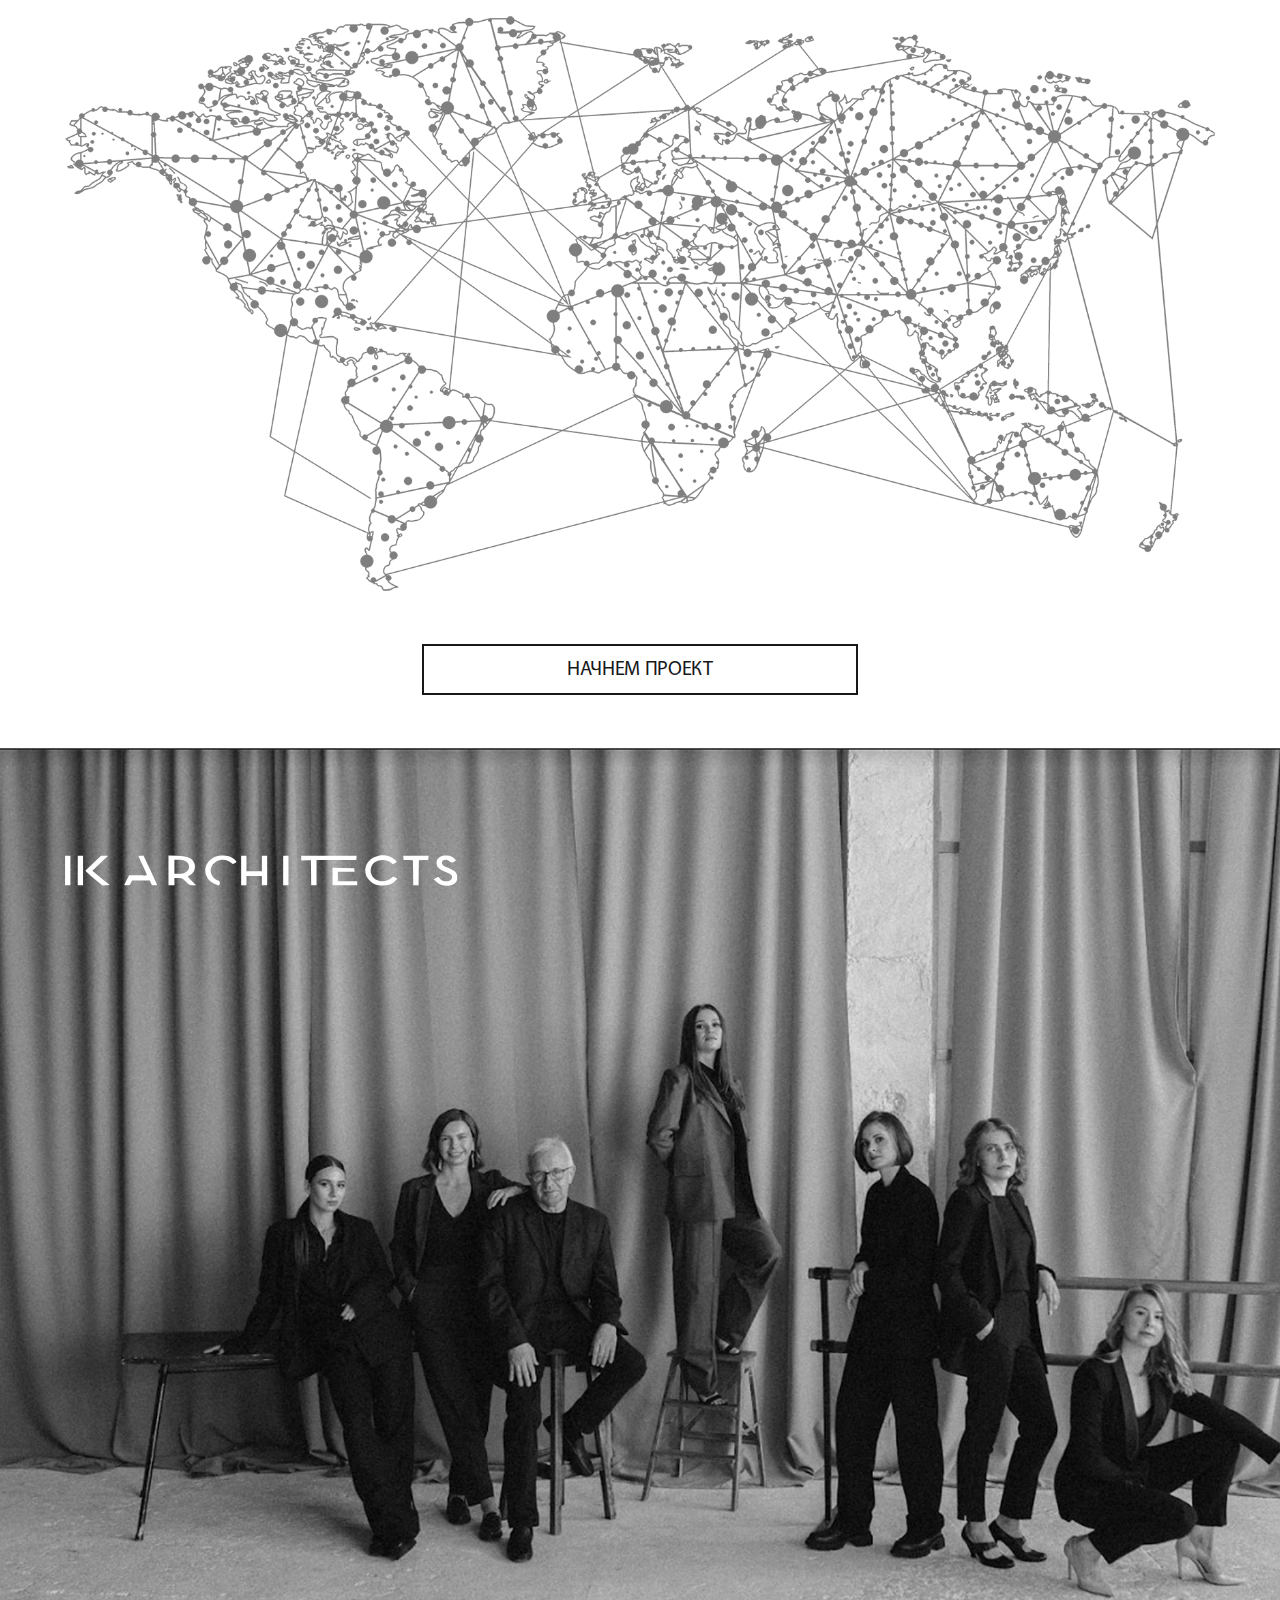
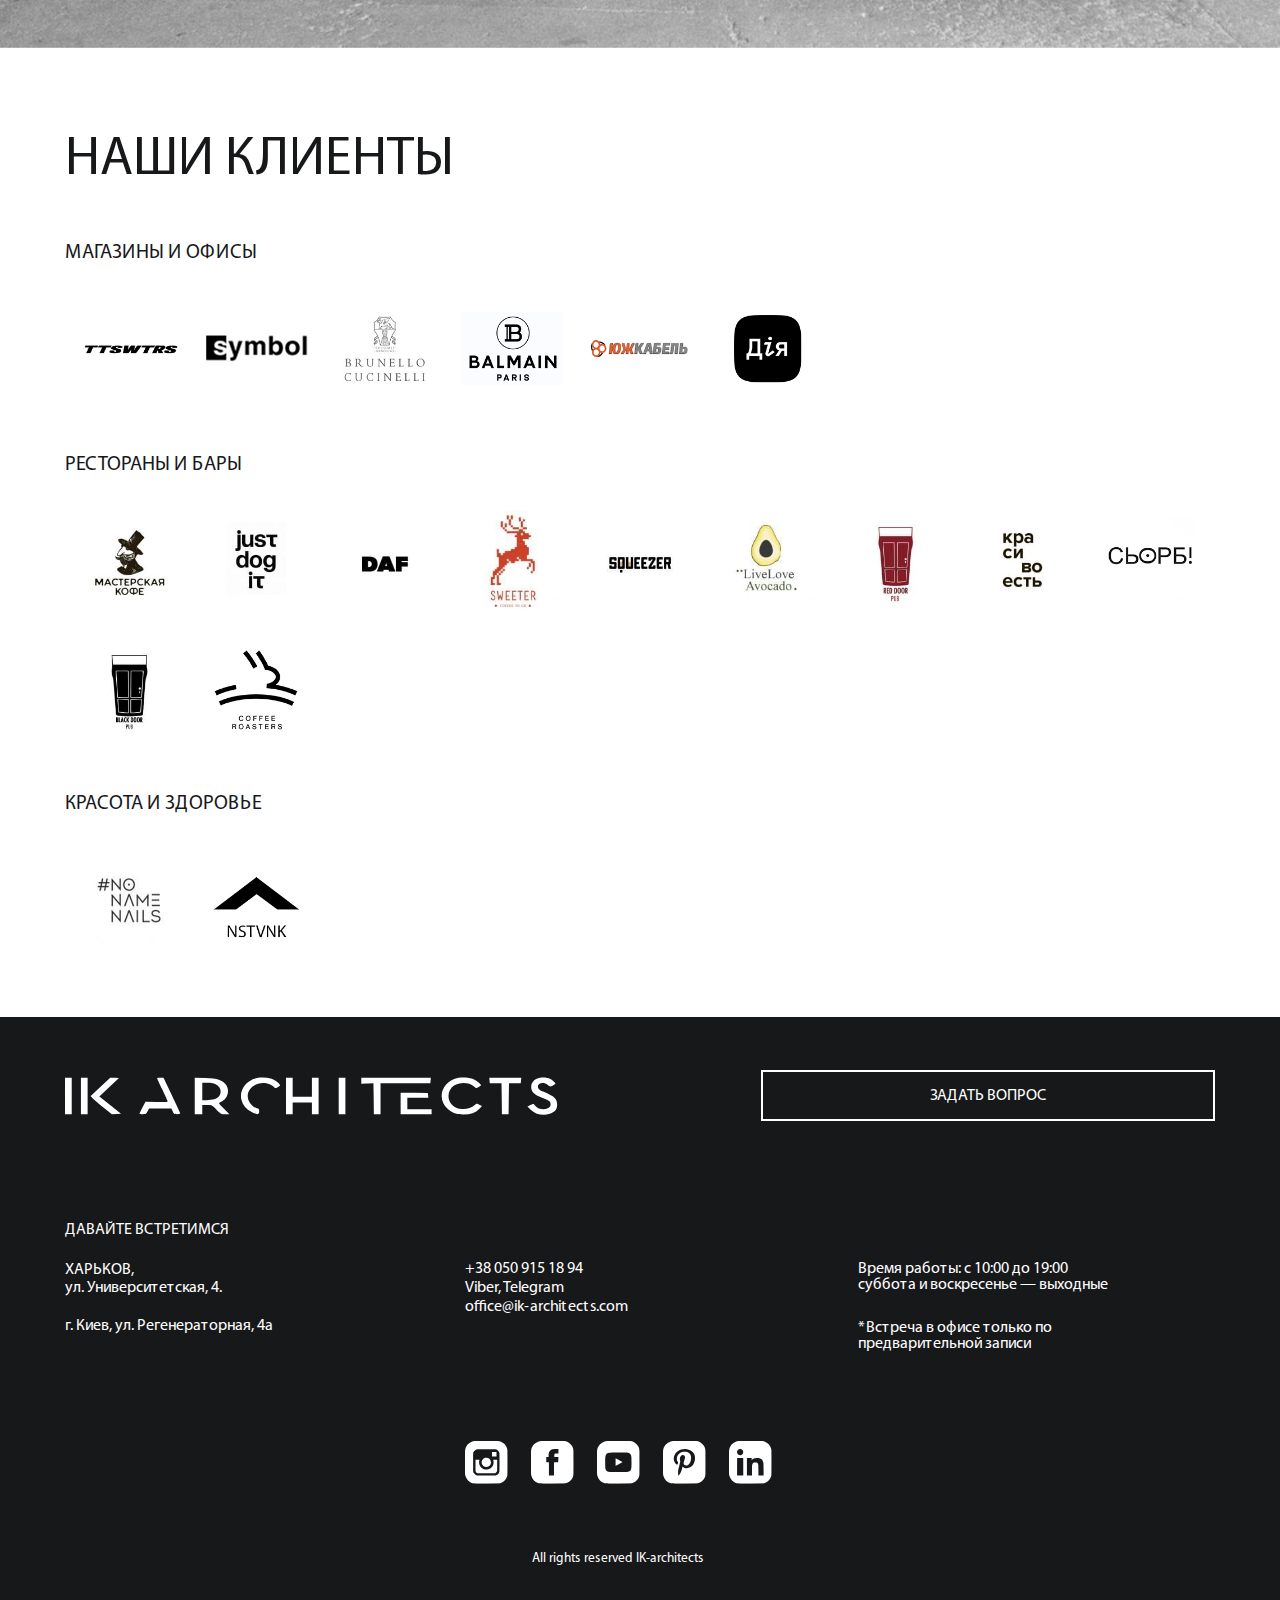
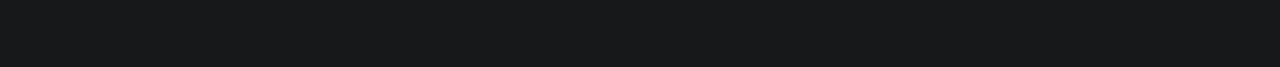
==== commit 228c34b9: "Компресия изображений" ====
--- a/main.html
+++ b/main.html
@@ -123,7 +123,7 @@
         <div class="hero">
             <h1 class="hero__title">Главная</h1>
             <video autoplay muted loop class="hero-video">
-<!--                <source src="https://media.istockphoto.com/videos/hdhand-checking-blueprint-work-video-id479309433" type="video/mp4">-->
+                <source src="https://media.istockphoto.com/videos/hdhand-checking-blueprint-work-video-id479309433" type="video/mp4">
             </video>
             
 
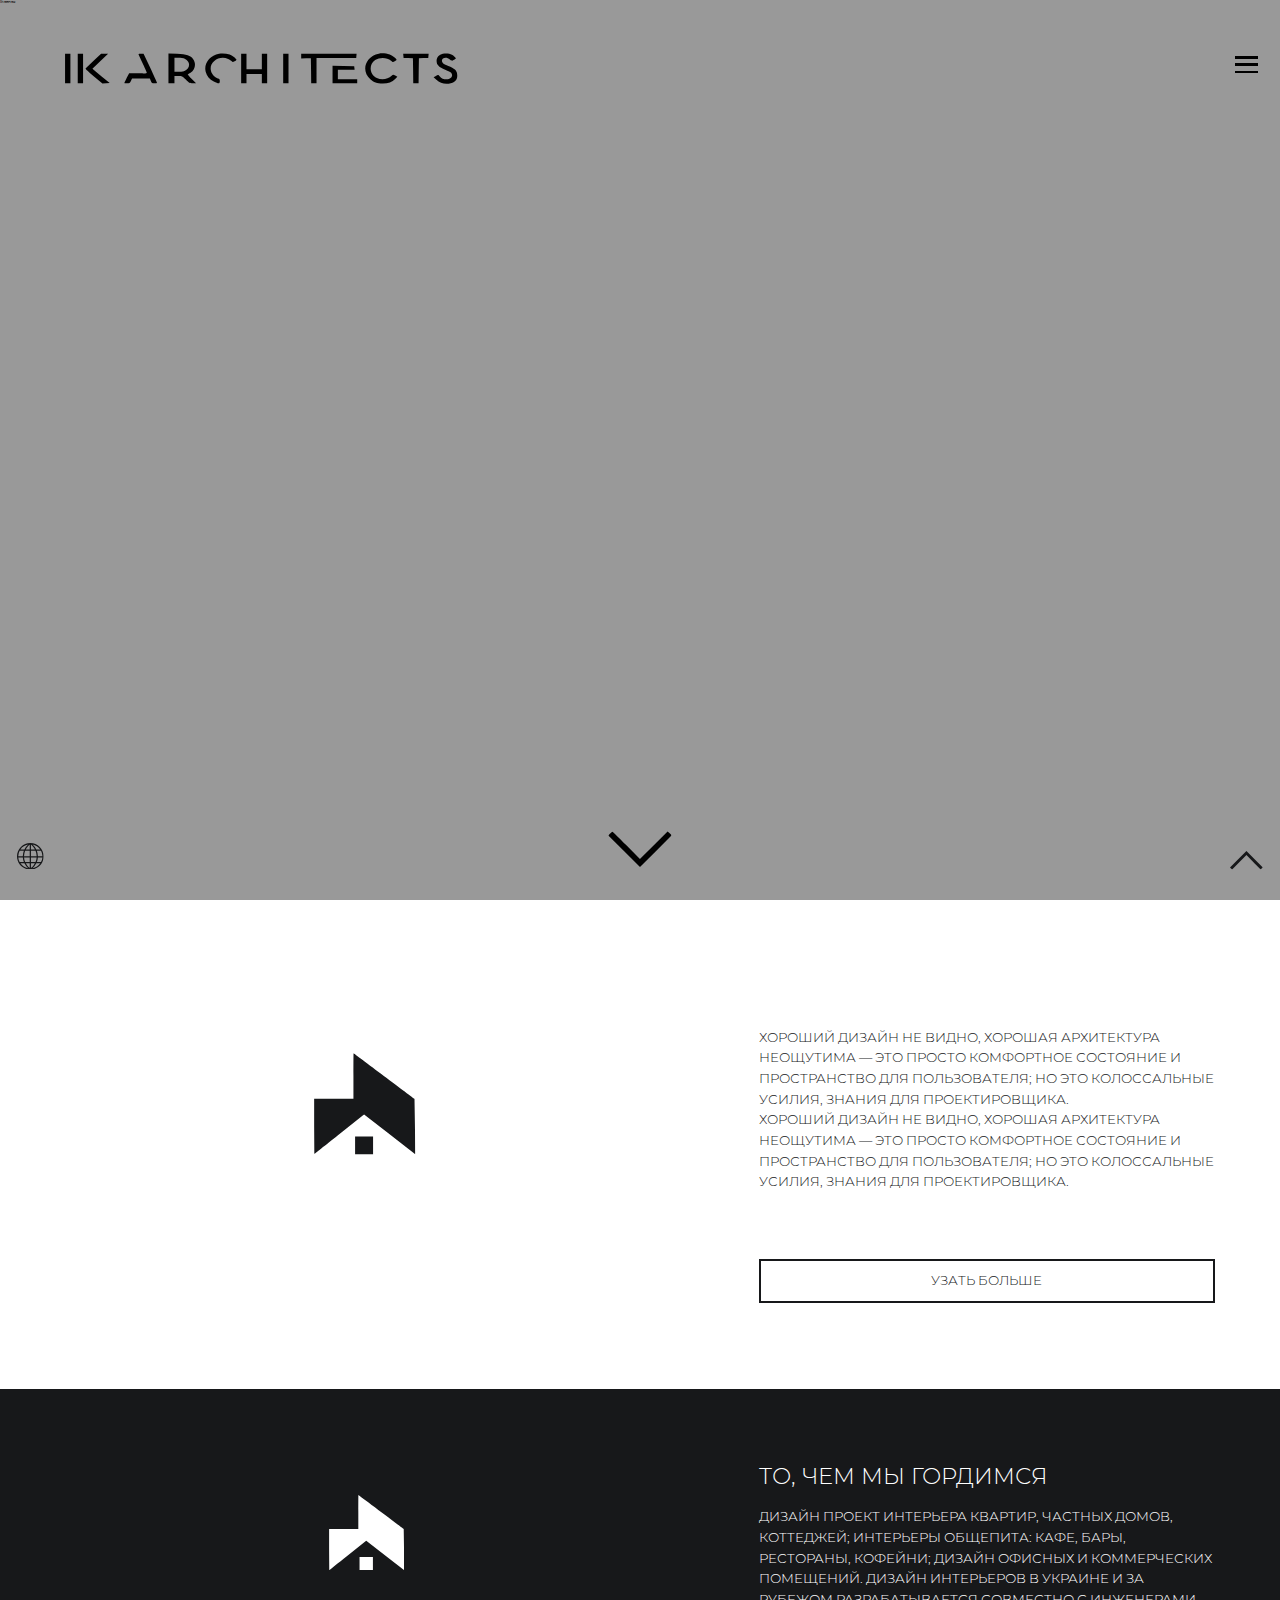
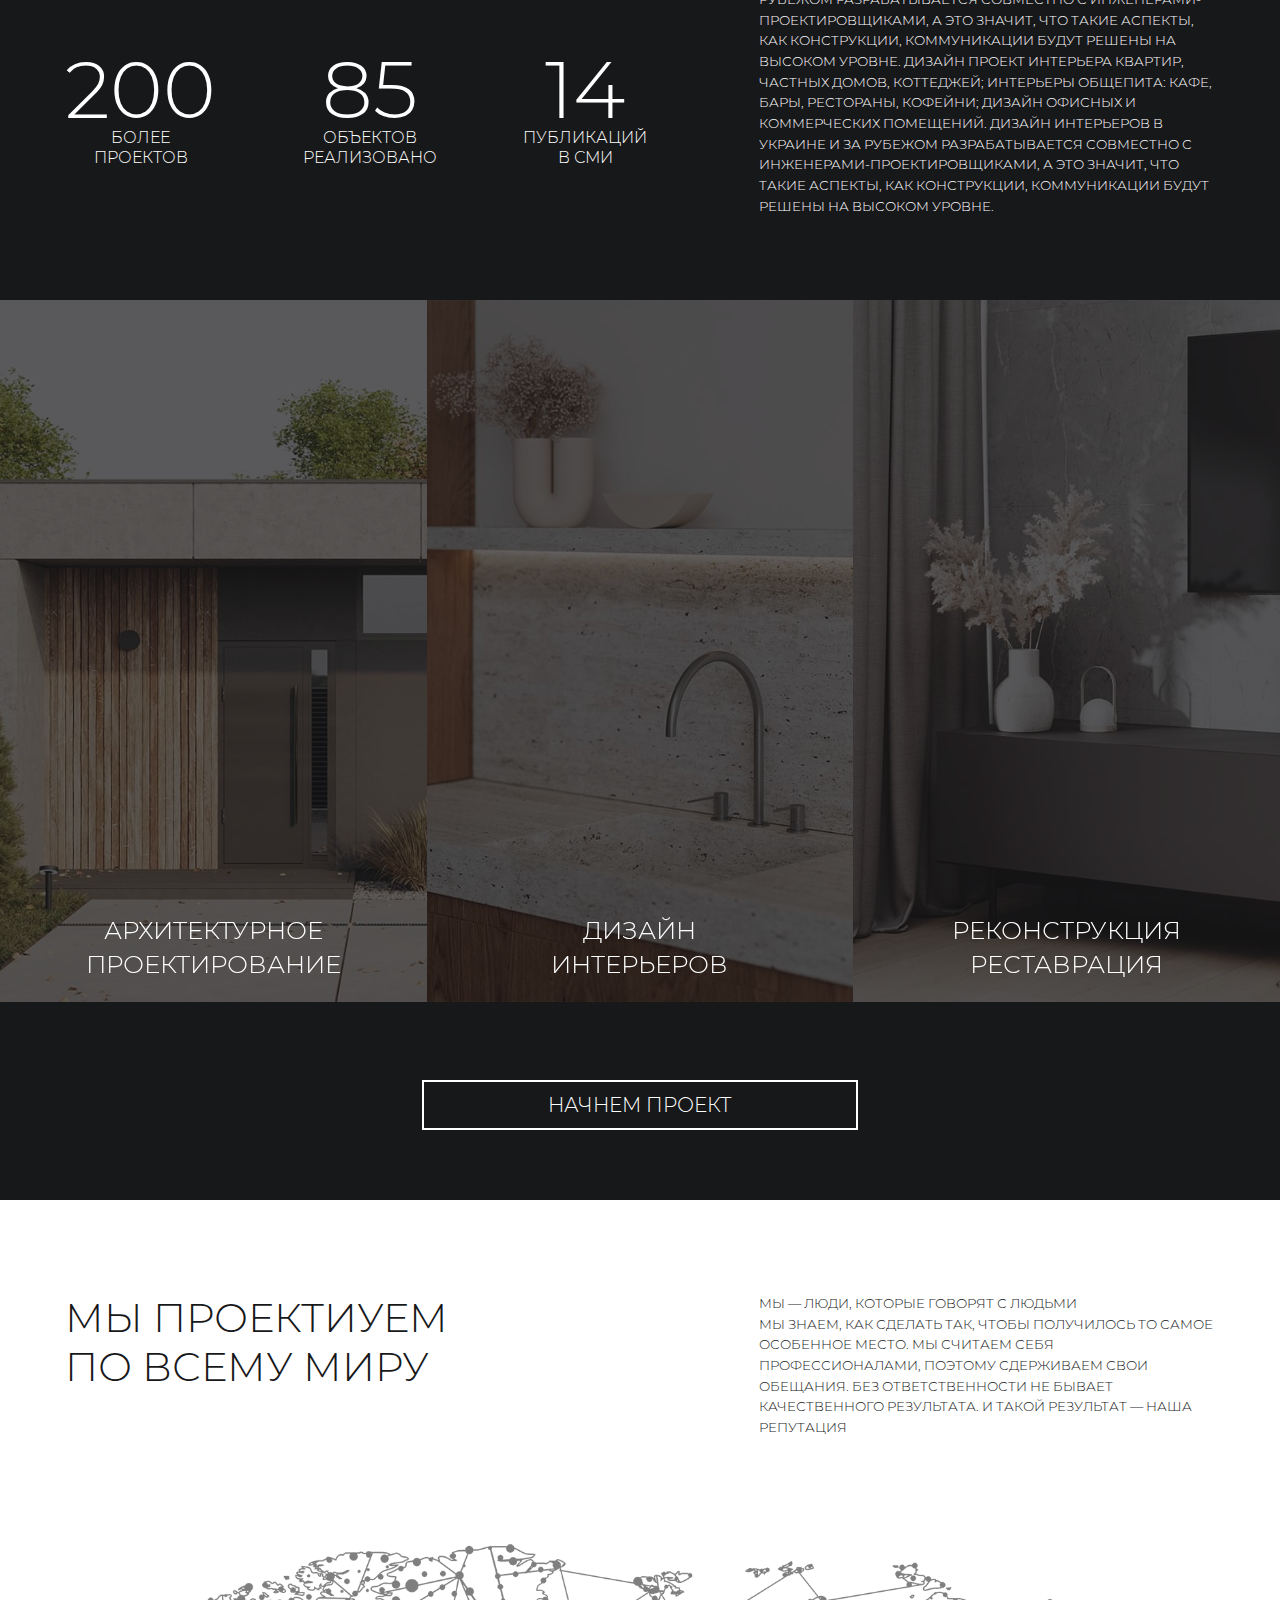
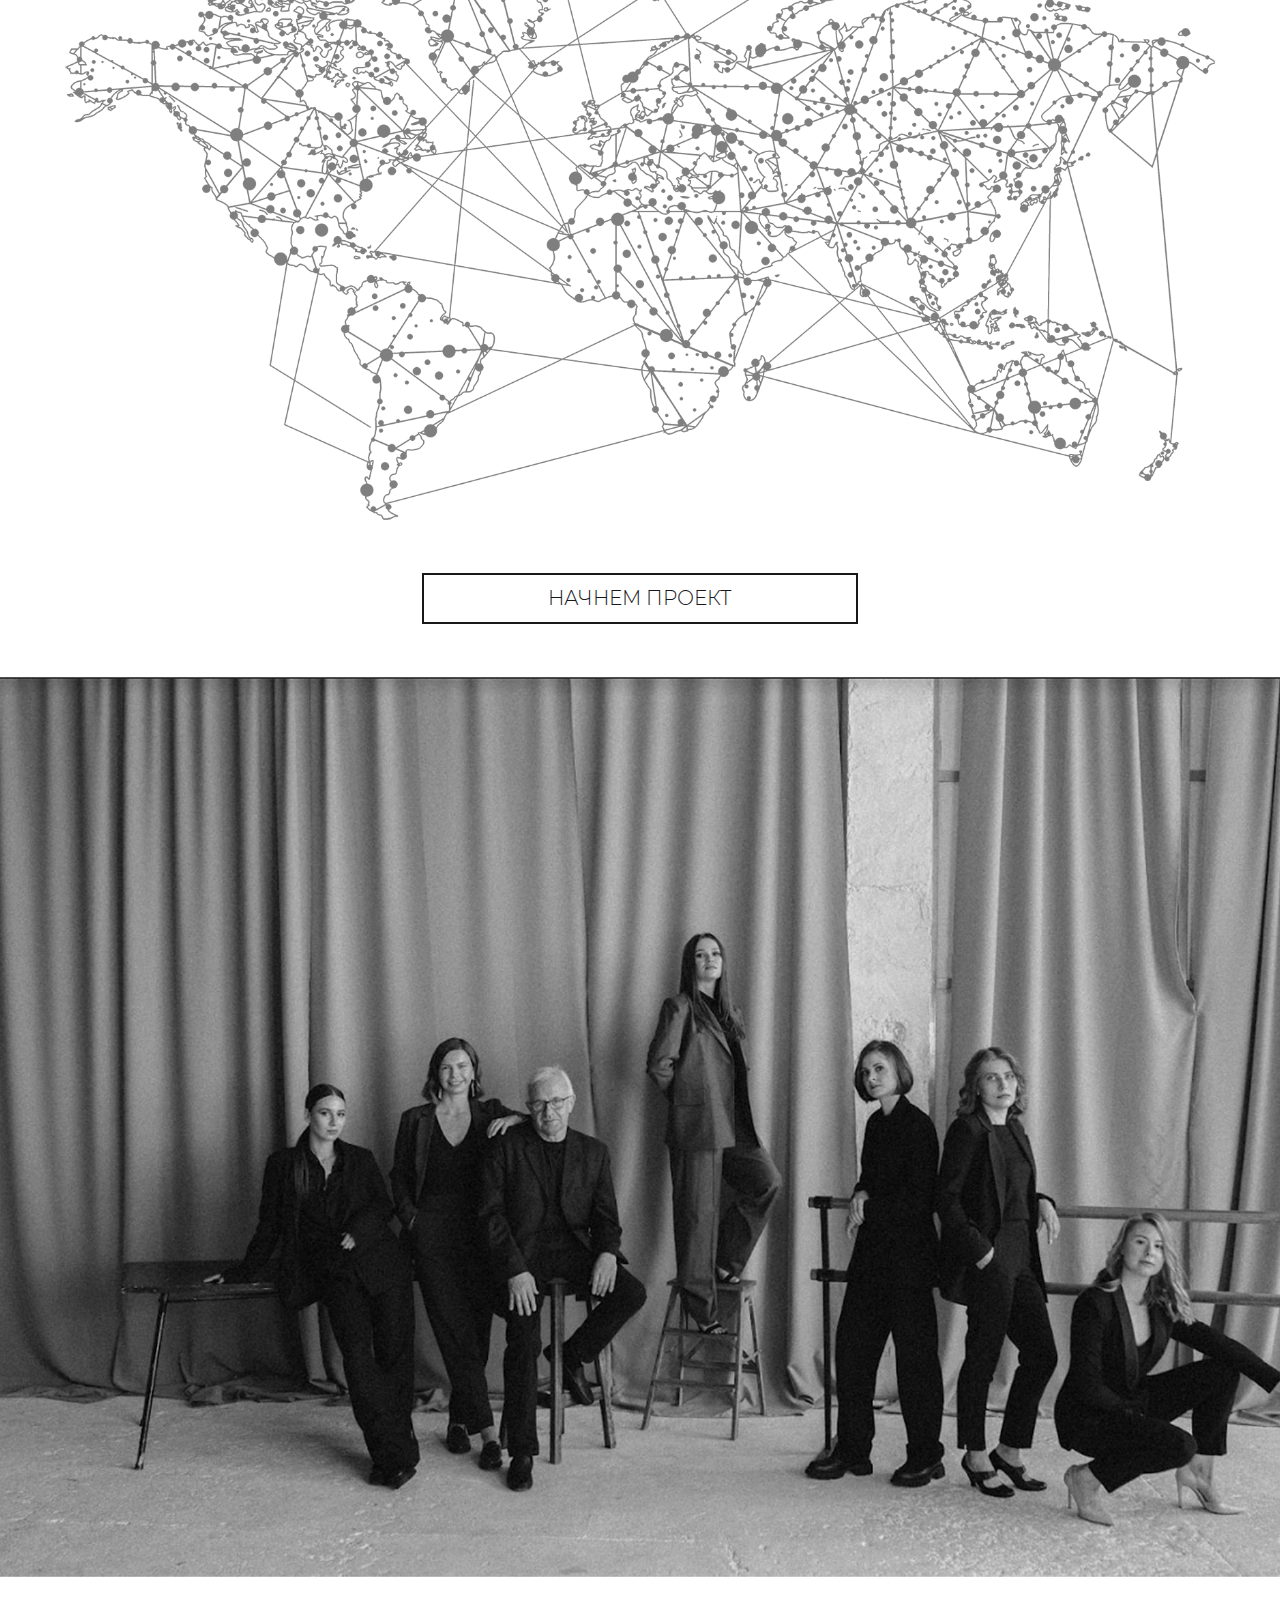
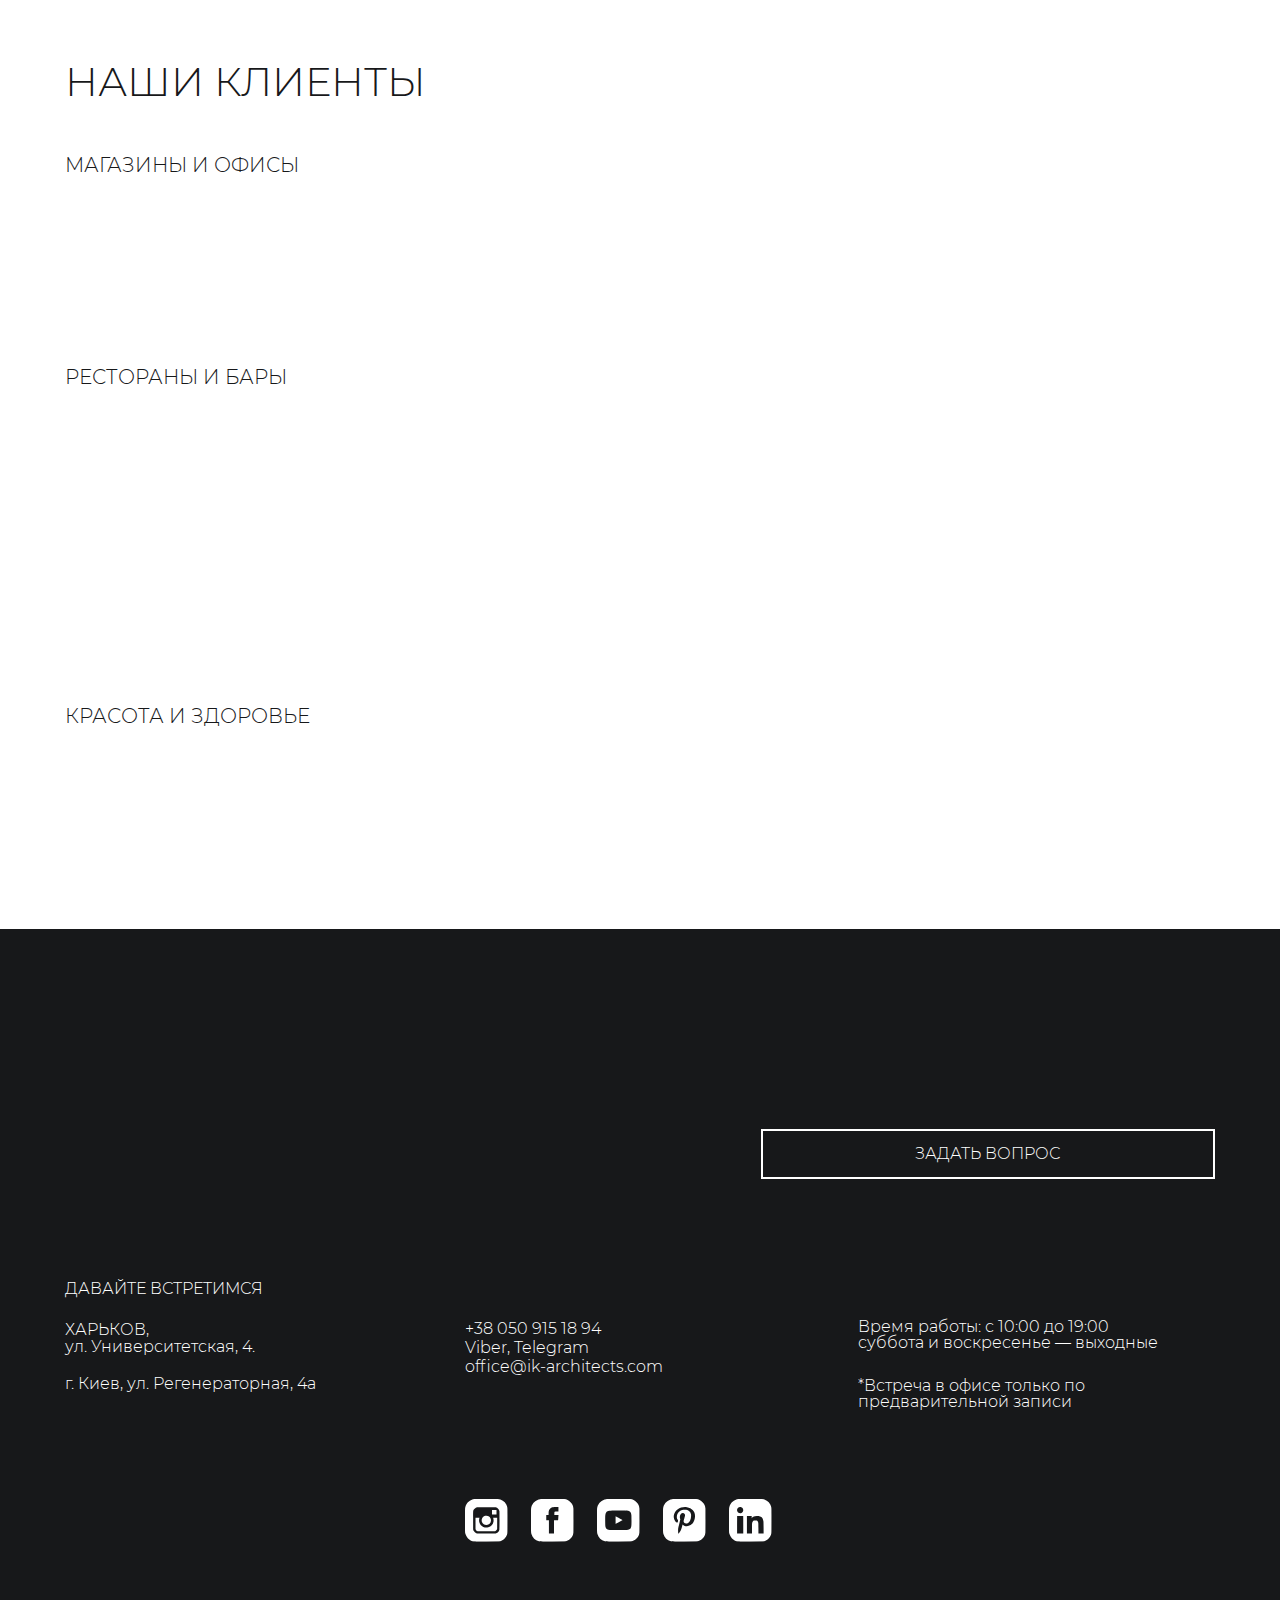
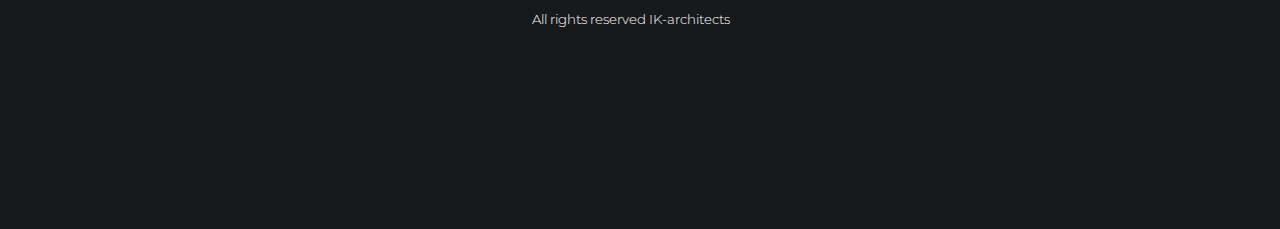
==== commit 8ca091da: "Добавление фришта, мелкие правки" ====
--- a/main.html
+++ b/main.html
@@ -122,9 +122,11 @@
     <main class="page-main">
         <div class="hero">
             <h1 class="hero__title">Главная</h1>
+<!--
             <video autoplay muted loop class="hero-video">
                 <source src="https://media.istockphoto.com/videos/hdhand-checking-blueprint-work-video-id479309433" type="video/mp4">
             </video>
+-->
             
 
             <div class="hero__scroll-down">
@@ -183,7 +185,7 @@
                     </div>
                     <div class="main-proud__rt rt">
                         <h2 class="main-proud__title h3">ТО, ЧЕМ МЫ ГОРДИМСЯ</h2>
-                        <p class="main-proud__text p">ДИЗАЙН ПРОЕКТ ИНТЕРЬЕРА КВАРТИР, ЧАСТНЫХ ДОМОВ, КОТТЕДЖЕЙ; ИНТЕРЬЕРЫ ОБЩЕПИТА: КАФЕ, БАРЫ, РЕСТОРАНЫ, КОФЕЙНИ; ДИЗАЙН ОФИСНЫХ И КОММЕРЧЕСКИХ ПОМЕЩЕНИЙ. ДИЗАЙН ИНТЕРЬЕРОВ В УКРАИНЕ И ЗА РУБЕЖОМ РАЗРАБАТЫВАЕТСЯ СОВМЕСТНО С <br> ИНЖЕНЕРАМИ-ПРОЕКТИРОВЩИКАМИ, А ЭТО ЗНАЧИТ, ЧТО ТАКИЕ АСПЕКТЫ, КАК КОНСТРУКЦИИ, КОММУНИКАЦИИ БУДУТ РЕШЕНЫ НА ВЫСОКОМ УРОВНЕ. ДИЗАЙН ПРОЕКТ ИНТЕРЬЕРА КВАРТИР, ЧАСТНЫХ ДОМОВ, КОТТЕДЖЕЙ; ИНТЕРЬЕРЫ ОБЩЕПИТА: КАФЕ, БАРЫ, РЕСТОРАНЫ, КОФЕЙНИ; ДИЗАЙН ОФИСНЫХ И КОММЕРЧЕСКИХ ПОМЕЩЕНИЙ. ДИЗАЙН ИНТЕРЬЕРОВ В УКРАИНЕ И ЗА РУБЕЖОМ РАЗРАБАТЫВАЕТСЯ СОВМЕСТНО С <br> ИНЖЕНЕРАМИ-ПРОЕКТИРОВЩИКАМИ, А ЭТО ЗНАЧИТ, ЧТО ТАКИЕ АСПЕКТЫ, КАК КОНСТРУКЦИИ, КОММУНИКАЦИИ БУДУТ РЕШЕНЫ НА ВЫСОКОМ УРОВНЕ.</p>
+                        <p class="main-proud__text p">ДИЗАЙН ПРОЕКТ ИНТЕРЬЕРА КВАРТИР, ЧАСТНЫХ ДОМОВ, КОТТЕДЖЕЙ; ИНТЕРЬЕРЫ ОБЩЕПИТА: КАФЕ, БАРЫ, РЕСТОРАНЫ, КОФЕЙНИ; ДИЗАЙН ОФИСНЫХ И КОММЕРЧЕСКИХ ПОМЕЩЕНИЙ. ДИЗАЙН ИНТЕРЬЕРОВ В УКРАИНЕ И ЗА РУБЕЖОМ РАЗРАБАТЫВАЕТСЯ СОВМЕСТНО С ИНЖЕНЕРАМИ-ПРОЕКТИРОВЩИКАМИ, А ЭТО ЗНАЧИТ, ЧТО ТАКИЕ АСПЕКТЫ, КАК КОНСТРУКЦИИ, КОММУНИКАЦИИ БУДУТ РЕШЕНЫ НА ВЫСОКОМ УРОВНЕ. ДИЗАЙН ПРОЕКТ ИНТЕРЬЕРА КВАРТИР, ЧАСТНЫХ ДОМОВ, КОТТЕДЖЕЙ; ИНТЕРЬЕРЫ ОБЩЕПИТА: КАФЕ, БАРЫ, РЕСТОРАНЫ, КОФЕЙНИ; ДИЗАЙН ОФИСНЫХ И КОММЕРЧЕСКИХ ПОМЕЩЕНИЙ. ДИЗАЙН ИНТЕРЬЕРОВ В УКРАИНЕ И ЗА РУБЕЖОМ РАЗРАБАТЫВАЕТСЯ СОВМЕСТНО С ИНЖЕНЕРАМИ-ПРОЕКТИРОВЩИКАМИ, А ЭТО ЗНАЧИТ, ЧТО ТАКИЕ АСПЕКТЫ, КАК КОНСТРУКЦИИ, КОММУНИКАЦИИ БУДУТ РЕШЕНЫ НА ВЫСОКОМ УРОВНЕ.</p>
                     </div>
                 </div>
             </div>
--- a/css/style.css
+++ b/css/style.css
@@ -1,7 +1,7 @@
 @font-face {
-  font-family: MyriadPro;
-  src: url(../fonts/MyriadPro-Regular.woff2) format("woff2");
-  font-weight: 400;
+  font-family: Montserrat;
+  src: url(../fonts/Montserrat-Light.woff2) format("woff2");
+  font-weight: 300;
   font-display: swap;
   font-style: normal;
 }
@@ -14,9 +14,9 @@
 }
 
 body {
-  font-family: MyriadPro,sans-serif;
+  font-family: Montserrat,sans-serif;
   font-size: 1.6rem;
-  font-weight: 400;
+  font-weight: 300;
 }
 
 a {
@@ -67,7 +67,7 @@
 }
 
 .h2 {
-  font-size: 8.1rem;
+  font-size: 6rem;
   font-weight: 400;
   line-height: normal;
   text-transform: uppercase;
@@ -88,8 +88,8 @@
 }
 
 .p {
-  font-size: 2.4rem;
-  line-height: normal;
+  font-size: 2rem;
+  line-height: 1.55;
   text-transform: uppercase;
 }
 
@@ -190,7 +190,7 @@
 .top {
   position: fixed;
   bottom: 4.6rem;
-  right: 2rem;
+  right: 2.5rem;
   z-index: 10;
 }
 
@@ -198,7 +198,7 @@
   -webkit-transform: rotate(180deg);
   -ms-transform: rotate(180deg);
   transform: rotate(180deg);
-  font-size: 3.65rem;
+  font-size: 2.8rem;
 }
 
 .language {
@@ -244,8 +244,8 @@
 
 .language-menu__link {
   display: block;
-  font-size: 2.4rem;
-  line-height: normal;
+  font-size: 2rem;
+  line-height: 1;
   text-transform: uppercase;
 }
 
@@ -322,7 +322,7 @@
 .hd__btn {
   position: fixed;
   top: 8.4rem;
-  right: 11.6rem;
+  right: 3.3rem;
 }
 
 .menu-btn {
@@ -378,7 +378,21 @@
   color: #fff;
   background-color: #17181a;
   padding-top: 8rem;
-  padding-bottom: 15rem;
+  padding-bottom: 8rem;
+  min-height: 100vh;
+  display: -webkit-box;
+  display: -webkit-flex;
+  display: -ms-flexbox;
+  display: flex;
+  -webkit-box-orient: vertical;
+  -webkit-box-direction: normal;
+  -webkit-flex-direction: column;
+  -ms-flex-direction: column;
+  flex-direction: column;
+  -webkit-box-pack: center;
+  -webkit-justify-content: center;
+  -ms-flex-pack: center;
+  justify-content: center;
 }
 
 .ft__header {
@@ -490,6 +504,10 @@
   text-transform: none;
 }
 
+.ft-log__img {
+  width: 49.3rem;
+}
+
 .hero {
   position: relative;
   width: 100%;
@@ -589,8 +607,8 @@
 }
 
 .main-about {
-  padding-top: 180px;
-  padding-bottom: 130px;
+  padding-top: 18rem;
+  padding-bottom: 13rem;
 }
 
 .main-about__wrapper {
@@ -615,8 +633,7 @@
 
 .main-about__img {
   display: block;
-  width: 15.2rem;
-  height: auto;
+  font-size: 15.2rem;
   margin: auto;
 }
 
@@ -685,10 +702,6 @@
   justify-content: space-between;
 }
 
-.main-proud-nums li:nth-child(2) {
-  max-width: 16rem;
-}
-
 .nums__num {
   font-size: 12rem;
   line-height: 1;
@@ -708,7 +721,7 @@
   text-transform: uppercase;
   font-size: 2.4rem;
   line-height: 1.24;
-  margin-top: -1.5rem;
+  margin-top: -.5rem;
 }
 
 .main-proud__title {
@@ -784,16 +797,12 @@
 
 .main-gallery__title {
   font-size: 3.7rem;
-  line-height: 1;
+  line-height: 1.4;
   font-weight: 400;
 }
 
 .main-gallery__link {
   z-index: 2;
-  cursor: url(../img/cursor_40.png),auto;
-  -webkit-transition: cursor .25s;
-  -o-transition: cursor .25s;
-  transition: cursor .25s;
 }
 
 .main-gallery__btn {
@@ -843,7 +852,7 @@
 
 .main-team {
   position: relative;
-  height: 128rem;
+  padding-bottom: 20rem;
   min-height: 100vh;
   padding-top: 16rem;
 }
@@ -893,11 +902,6 @@
   content: '';
   display: block;
   padding-bottom: 100%;
-}
-
-.client:hover .client__img {
-  -webkit-filter: blur(3px);
-  filter: blur(3px);
 }
 
 .client__img {
@@ -907,15 +911,9 @@
   -webkit-transform: translate(-50%,-50%);
   -ms-transform: translate(-50%,-50%);
   transform: translate(-50%,-50%);
-  width: auto;
-  height: auto;
-  max-width: 100%;
-  max-height: 100%;
+  width: 100%;
+  height: 100%;
   padding: 2rem;
-  -webkit-transition: -webkit-filter .3s ease-in-out;
-  transition: filter .3s ease-in-out;
-  -o-transition: filter .3s ease-in-out;
-  transition: filter .3s ease-in-out,-webkit-filter .3s ease-in-out;
 }
 
 .client__link {
@@ -930,10 +928,4 @@
   fill: none;
   stroke: #000;
   stroke-width: 2;
-}
-
-@media (min-width:1400px) {
-  .main-gallery__link {
-    cursor: url(../img/cursor.png),auto;
-  }
 }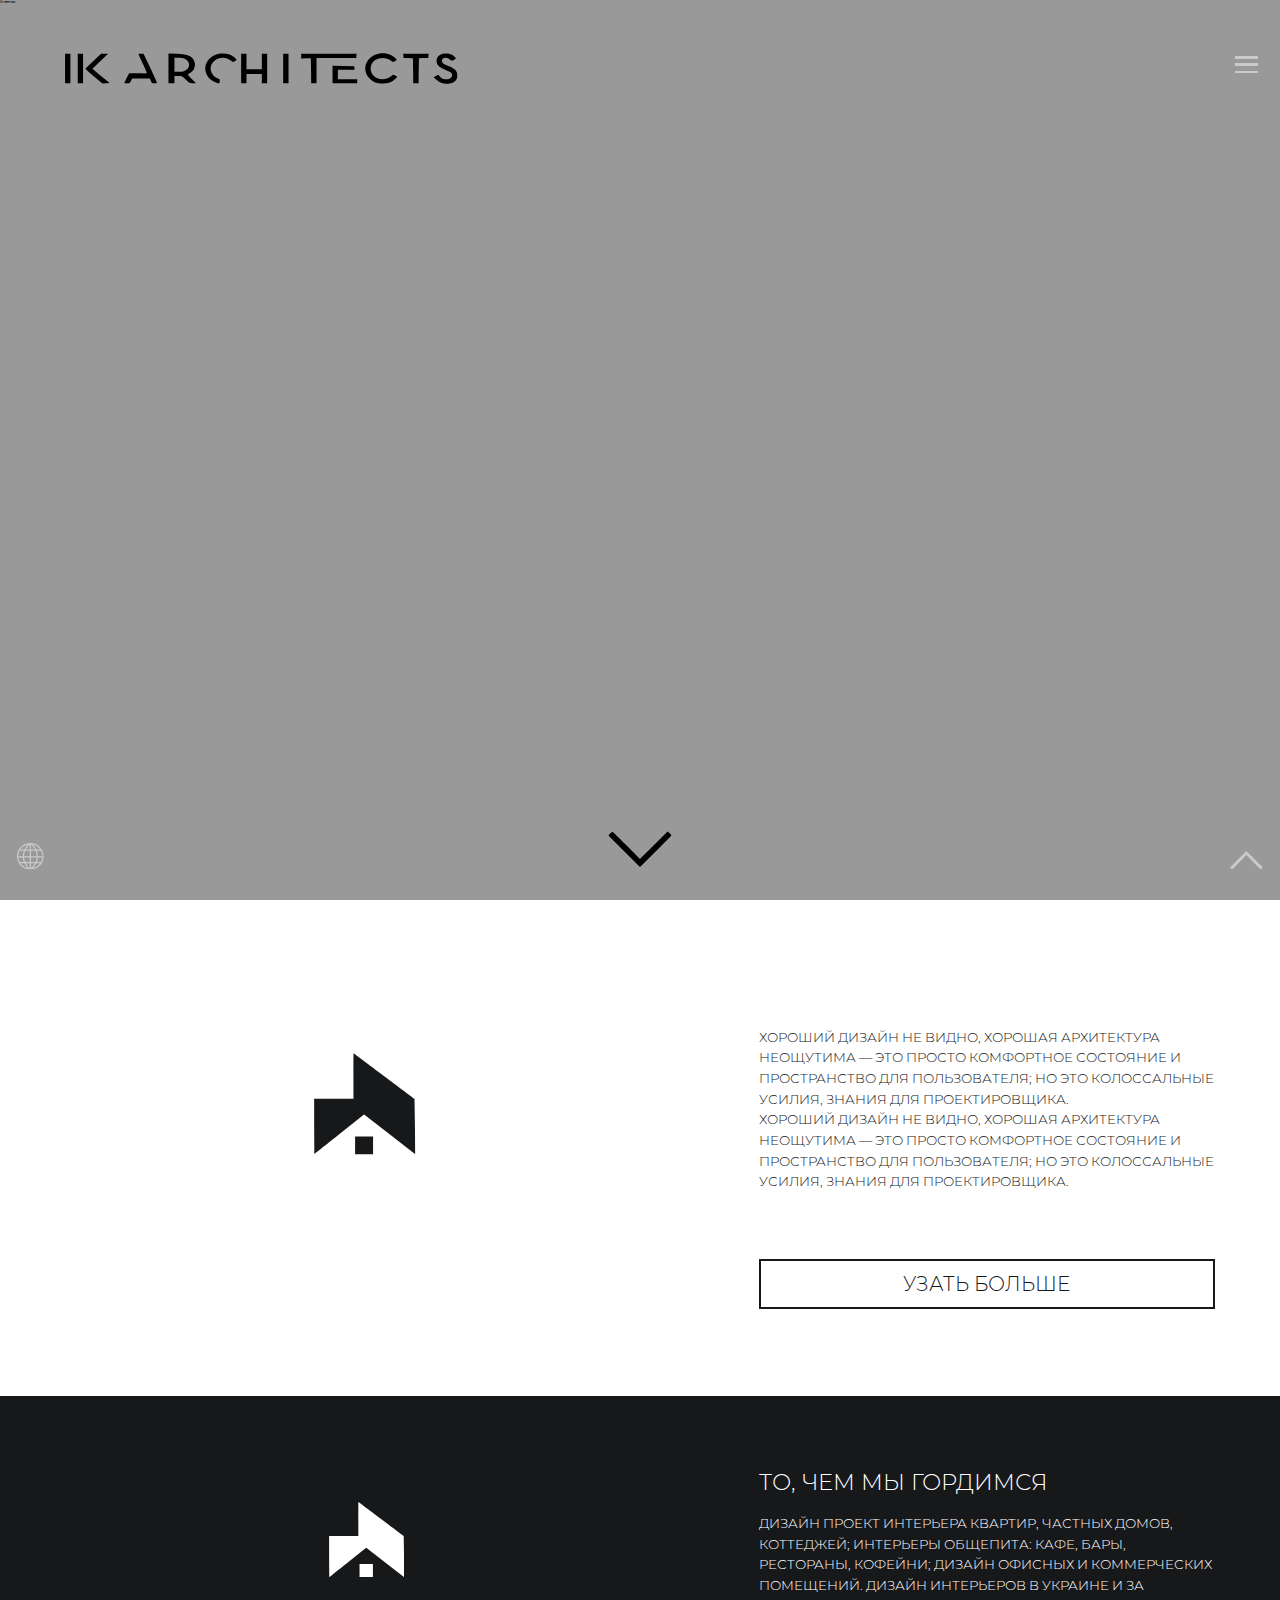
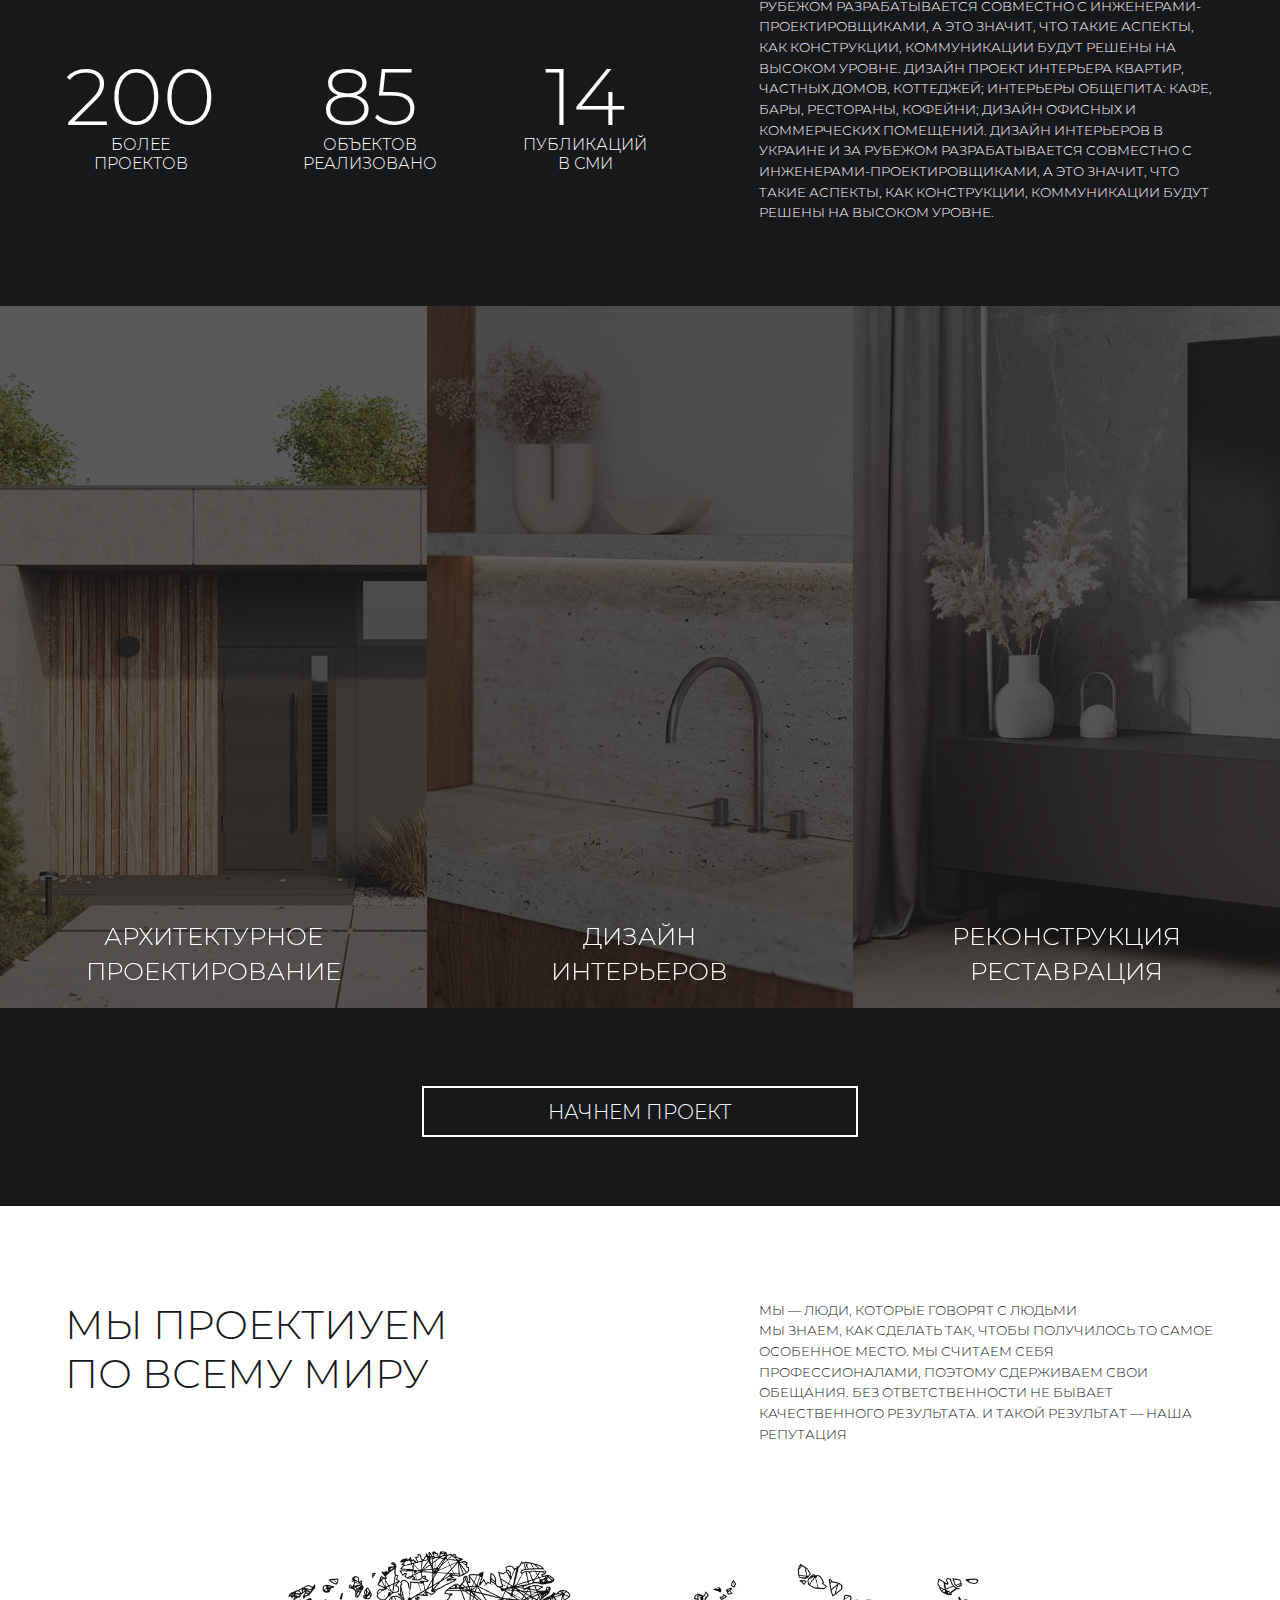
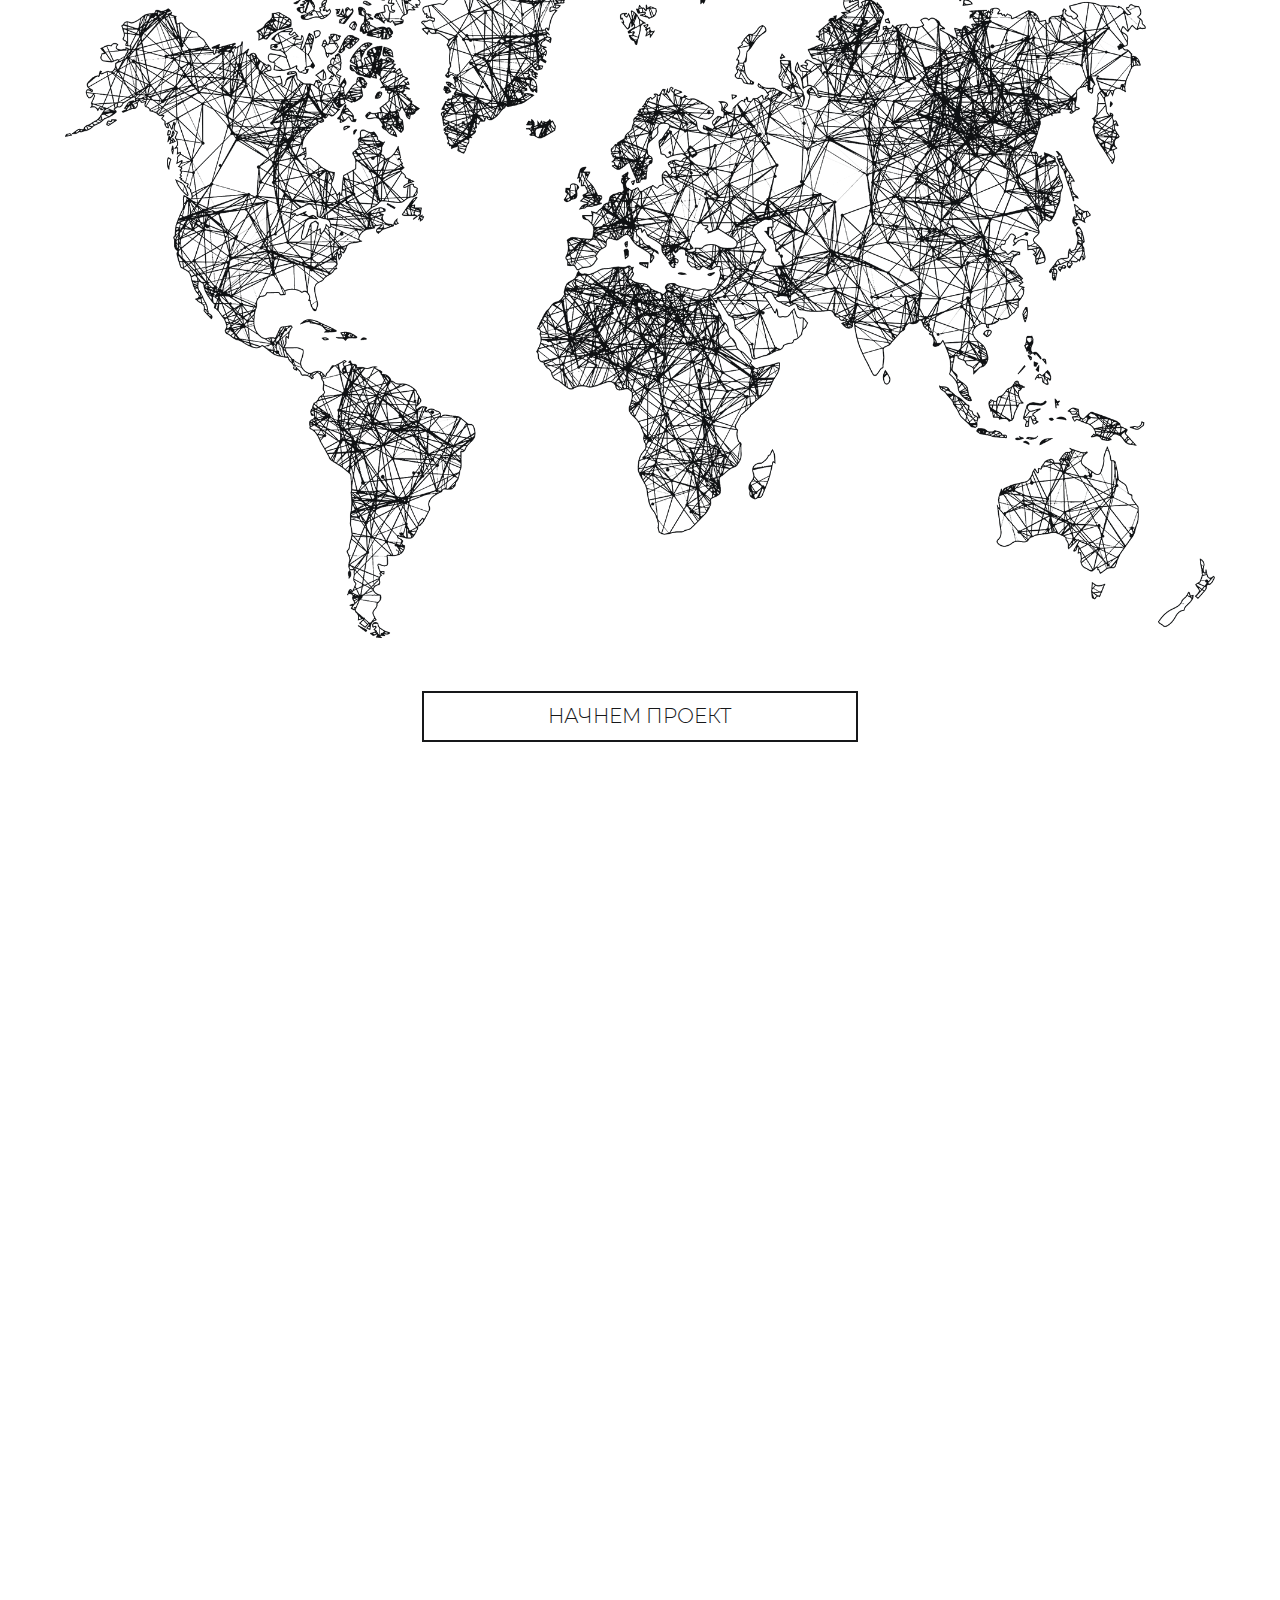
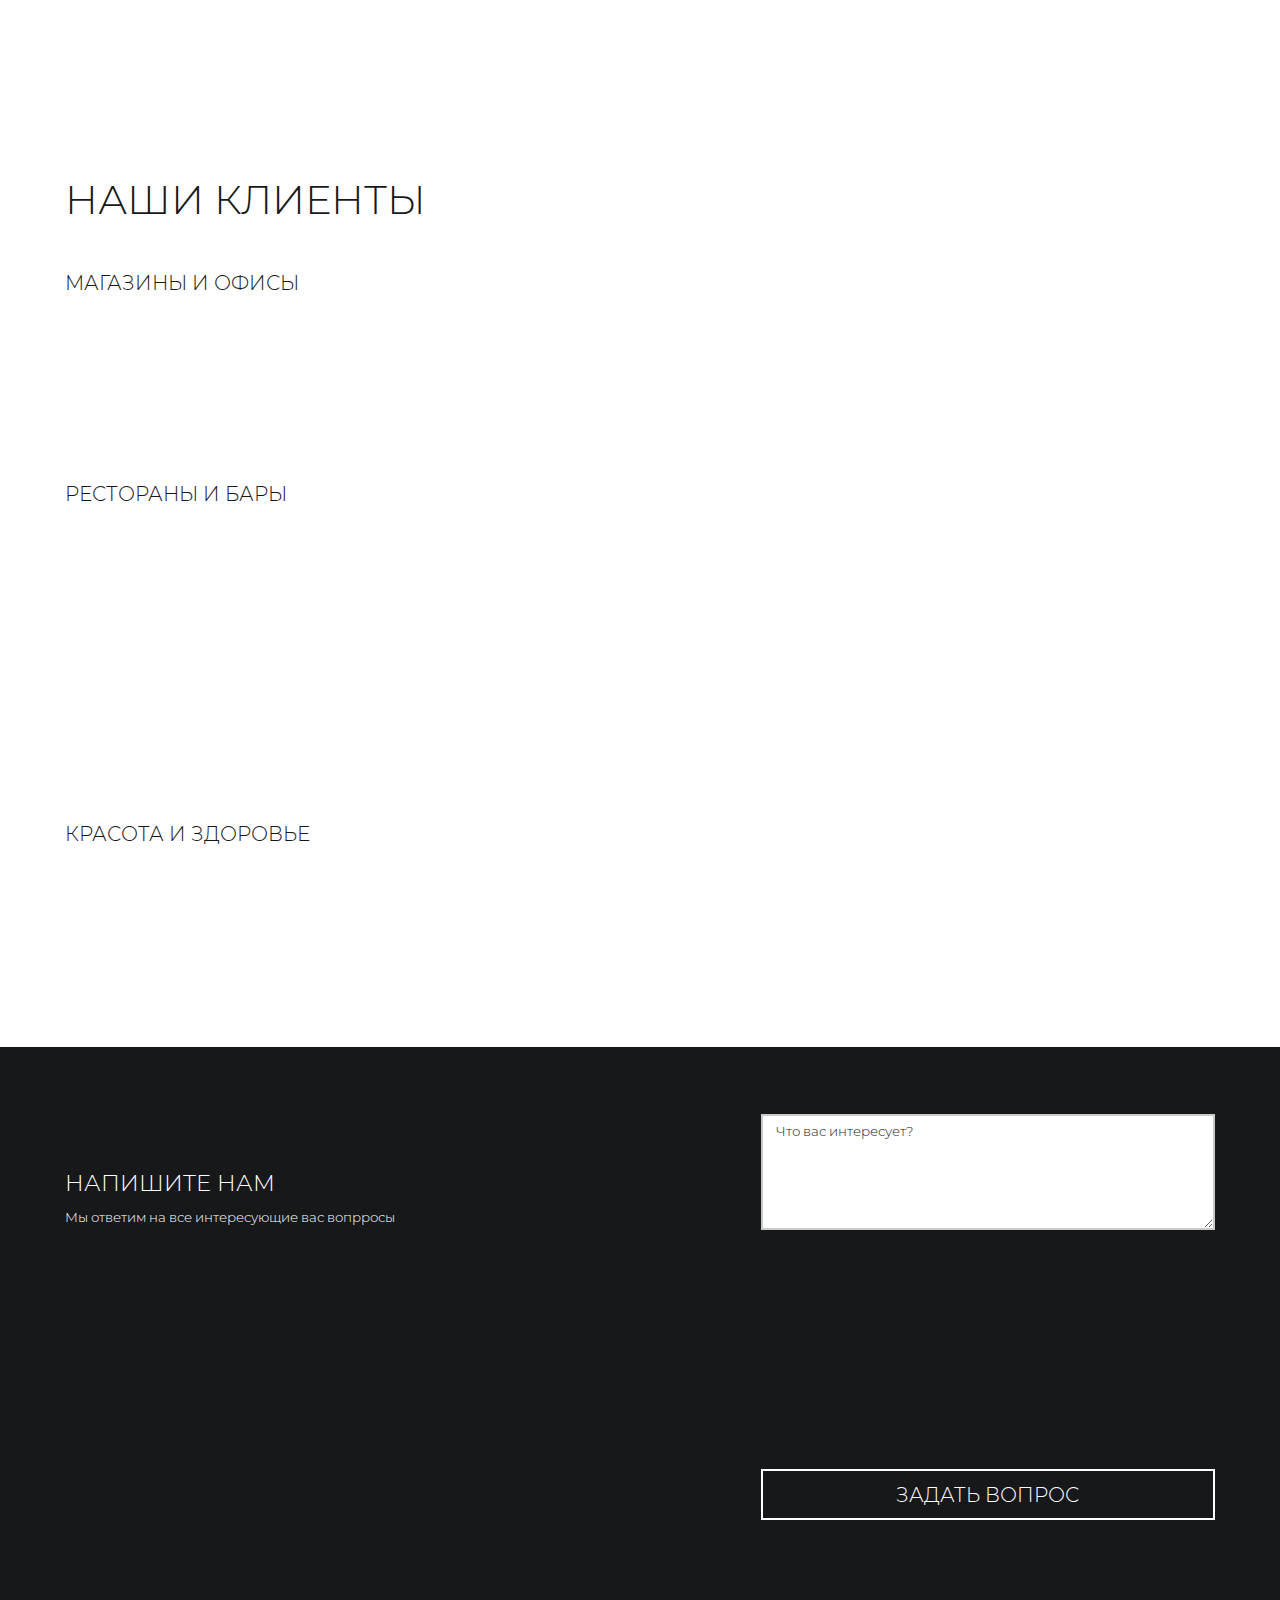
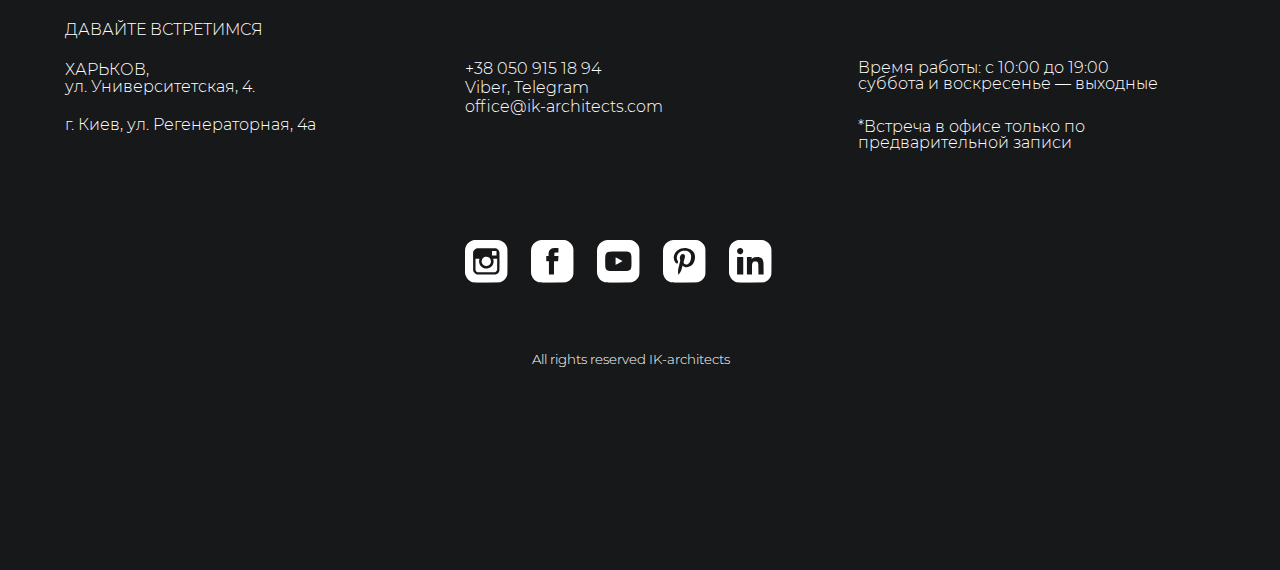
==== commit 78c0de49: "Доработка страницы" ====
--- a/main.html
+++ b/main.html
@@ -217,7 +217,7 @@
                 </div>
                 <div class="main-gallery__btn">
                     <div class="md">
-                        <a href="#" title="НАЧНЕМ ПРОЕКТ" class="btn btn_big btn_white w-38">
+                        <a href="#" title="НАЧНЕМ ПРОЕКТ" class="btn btn_white w-38">
                             <span>НАЧНЕМ ПРОЕКТ</span>
                         </a>
                     </div>
@@ -236,10 +236,10 @@
                         </div>
                     </div>
                     <div class="main-world__body">
-                        <img src="img/global-map.png" srcset="img/global-map@2x.png 2x" alt="global map" width="1686" height="844" loading="lazy" class="main-world__img img">
+                        <img src="img/map.png" srcset="img/map@2x.png 2x" alt="Global map" width="1920" height="1147" loading="lazy" class="main-world__img img">
                     </div>
                     <div class="main-world__footer btn-wrap">
-                         <a href="#" title="НАЧНЕМ ПРОЕКТ" class="btn btn_big w-38">
+                         <a href="#" title="НАЧНЕМ ПРОЕКТ" class="btn w-38">
                             <span>НАЧНЕМ ПРОЕКТ</span>
                         </a>
                     </div>
@@ -254,7 +254,7 @@
                     </div>
                 </div>
             </div>
-            <img src="img/team-total.jpg" srcset="img/team-total@2x.jpg 2x" alt="global map" width="1920" height="1280" loading="lazy" class="main-team__img img-full">
+            <img src="img/team.jpg" alt="ik-architects team" width="1920" height="1280" loading="lazy" class="main-team__img img-full">
         </div>
         <section class="main-clients">
             <div class="md">
@@ -357,6 +357,38 @@
         </section>
     </main>
 
+    <section class="feedback-form">
+    <div class="md">
+        <div class="feedback-form__wrapper">
+            <form action="/" class="feedback feedback-animate js-feedback-animate">
+                <div class="feedback__lt">
+                    <img src="img/logo.svg" alt="ik-architects" loading="lazy" width="493" height="38" class="feedback__logo img">
+                    
+                    <h2 class="feedback__title h3">НАПИШИТЕ НАМ</h2>
+                    <p class="feedback__stitle p ttn">Мы ответим на все интересующие вас вопрросы</p>
+                    <div class="feedback__item">
+                        <input type="text" class="feedback__form" placeholder="Имя *">
+                    </div>
+                    <div class="feedback__item">
+                        <input type="text" class="feedback__form" placeholder="Город, страна *">
+                    </div>
+                    <div class="feedback__item">
+                        <input type="tel" class="feedback__form" placeholder="Телефон *">
+                    </div>
+                    <div class="feedback__item">
+                        <input type="email" class="feedback__form" placeholder="e-mail">
+                    </div>
+                </div>
+                <div class="feedback__rt">
+                    <textarea class="feedback__area js-feedback-area" placeholder="Что вас интересует?"></textarea>
+                    <button type="submit" class="feedback__submit btn btn_white" title="ОТПРАВИТЬ">
+                        <span>ОТПРАВИТЬ</span>
+                    </button>
+                </div>
+            </form>
+        </div>
+    </div>
+</section>
 
     <footer class="ft">
     <div class="md">
--- a/css/style.css
+++ b/css/style.css
@@ -93,6 +93,14 @@
   text-transform: uppercase;
 }
 
+.ttu {
+  text-transform: uppercase;
+}
+
+.ttn {
+  text-transform: none;
+}
+
 .rt {
   width: 68.3rem;
 }
@@ -111,7 +119,7 @@
 
 .btn {
   color: currentColor;
-  font-size: 2rem;
+  font-size: 3rem;
   line-height: 1;
   display: -webkit-inline-box;
   display: -webkit-inline-flex;
@@ -183,15 +191,12 @@
   background: #fff;
 }
 
-.btn_big {
-  font-size: 3rem;
-}
-
 .top {
   position: fixed;
   bottom: 4.6rem;
   right: 2.5rem;
   z-index: 10;
+  color: #c9caca;
 }
 
 .ic-scroll-down.top__img {
@@ -206,6 +211,7 @@
   bottom: 4.6rem;
   left: 2rem;
   z-index: 10;
+  color: #c9caca;
 }
 
 .language:hover .language-menu {
@@ -341,13 +347,14 @@
   -webkit-align-items: flex-end;
   -ms-flex-align: end;
   align-items: flex-end;
+  color: #c9caca;
 }
 
 .menu-btn span {
   display: block;
   width: 100%;
   height: .4rem;
-  background-color: #000;
+  background-color: currentColor;
   margin: .7rem 0;
   -webkit-transition: width .25s;
   -o-transition: width .25s;
@@ -360,7 +367,7 @@
   display: block;
   width: 100%;
   height: .4rem;
-  background-color: #000;
+  background-color: currentColor;
   -webkit-transition: width .25s;
   -o-transition: width .25s;
   transition: width .25s;
@@ -417,9 +424,6 @@
 
 .ft__btn .btn {
   width: 100%;
-  padding-top: 2.3rem;
-  padding-bottom: 2.3rem;
-  font-size: 2.4rem;
 }
 
 .ft__body {
@@ -459,6 +463,18 @@
   display: -webkit-flex;
   display: -ms-flexbox;
   display: flex;
+}
+
+.ft__body a,
+.ft__footer a {
+  -webkit-transition: color .25s;
+  -o-transition: color .25s;
+  transition: color .25s;
+}
+
+.ft__body a:hover,
+.ft__footer a:hover {
+  color: #c9caca;
 }
 
 .ft__lt,
@@ -852,9 +868,9 @@
 
 .main-team {
   position: relative;
+  padding-top: 10rem;
   padding-bottom: 20rem;
   min-height: 100vh;
-  padding-top: 16rem;
 }
 
 .main-team-logo {
@@ -864,6 +880,11 @@
 
 .main-team-logo__img {
   width: 58.9rem;
+}
+
+.main-team__img {
+  -o-object-position: bottom center;
+  object-position: bottom center;
 }
 
 .main-clients {
@@ -924,6 +945,139 @@
   bottom: 2rem;
 }
 
+.feedback-form {
+  background-color: #17181a;
+  padding-top: 10rem;
+  padding-bottom: 6rem;
+}
+
+.feedback__logo {
+  width: 49.3rem;
+  margin-bottom: 4.5rem;
+}
+
+.feedback__title {
+  color: #fff;
+}
+
+.feedback__stitle {
+  color: #fff;
+  margin-top: 1.5rem;
+  margin-bottom: 4.5rem;
+}
+
+.feedback {
+  display: -webkit-box;
+  display: -webkit-flex;
+  display: -ms-flexbox;
+  display: flex;
+  -webkit-box-pack: justify;
+  -webkit-justify-content: space-between;
+  -ms-flex-pack: justify;
+  justify-content: space-between;
+}
+
+.feedback__lt {
+  width: 68rem;
+}
+
+.feedback__rt {
+  width: 68rem;
+  display: -webkit-box;
+  display: -webkit-flex;
+  display: -ms-flexbox;
+  display: flex;
+  -webkit-box-orient: vertical;
+  -webkit-box-direction: normal;
+  -webkit-flex-direction: column;
+  -ms-flex-direction: column;
+  flex-direction: column;
+}
+
+.feedback__item {
+  margin-bottom: 2.2rem;
+}
+
+.feedback__item:last-child {
+  margin-bottom: 0;
+}
+
+.feedback__area,
+.feedback__form {
+  display: block;
+  width: 100%;
+  padding: 1rem 2rem;
+  background-color: #fff;
+  border: 2px solid #c9caca;
+  outline: 0;
+  color: currentColor;
+  font-size: 2rem;
+  font-weight: 300;
+  line-height: 1.4;
+}
+
+.feedback__area::-webkit-input-placeholder,
+.feedback__form::-webkit-input-placeholder {
+  color: currentColor;
+  opacity: 1;
+}
+
+.feedback__area::-moz-placeholder,
+.feedback__form::-moz-placeholder {
+  color: currentColor;
+  opacity: 1;
+}
+
+.feedback__area:-ms-input-placeholder,
+.feedback__form:-ms-input-placeholder {
+  color: currentColor;
+  opacity: 1;
+}
+
+.feedback__area::-ms-input-placeholder,
+.feedback__form::-ms-input-placeholder {
+  color: currentColor;
+  opacity: 1;
+}
+
+.feedback__area::placeholder,
+.feedback__form::placeholder {
+  color: currentColor;
+  opacity: 1;
+}
+
+.feedback__form {
+  height: 7.4rem;
+}
+
+.feedback__area {
+  -webkit-box-flex: 1;
+  -webkit-flex-grow: 1;
+  -ms-flex-positive: 1;
+  flex-grow: 1;
+  min-height: 7.4rem;
+}
+
+.feedback__submit {
+  margin-top: 5.6rem;
+}
+
+.feedback-animate {
+  max-height: 17.4rem;
+  overflow: hidden;
+  -webkit-transition: max-height 1s;
+  -o-transition: max-height 1s;
+  transition: max-height 1s;
+}
+
+.feedback-animate .feedback__area {
+  min-height: 17.4rem;
+}
+
+.feedback-animate.show {
+  max-height: 100rem;
+}
+
 #my_svg_element {
   fill: none;
   stroke: #000;
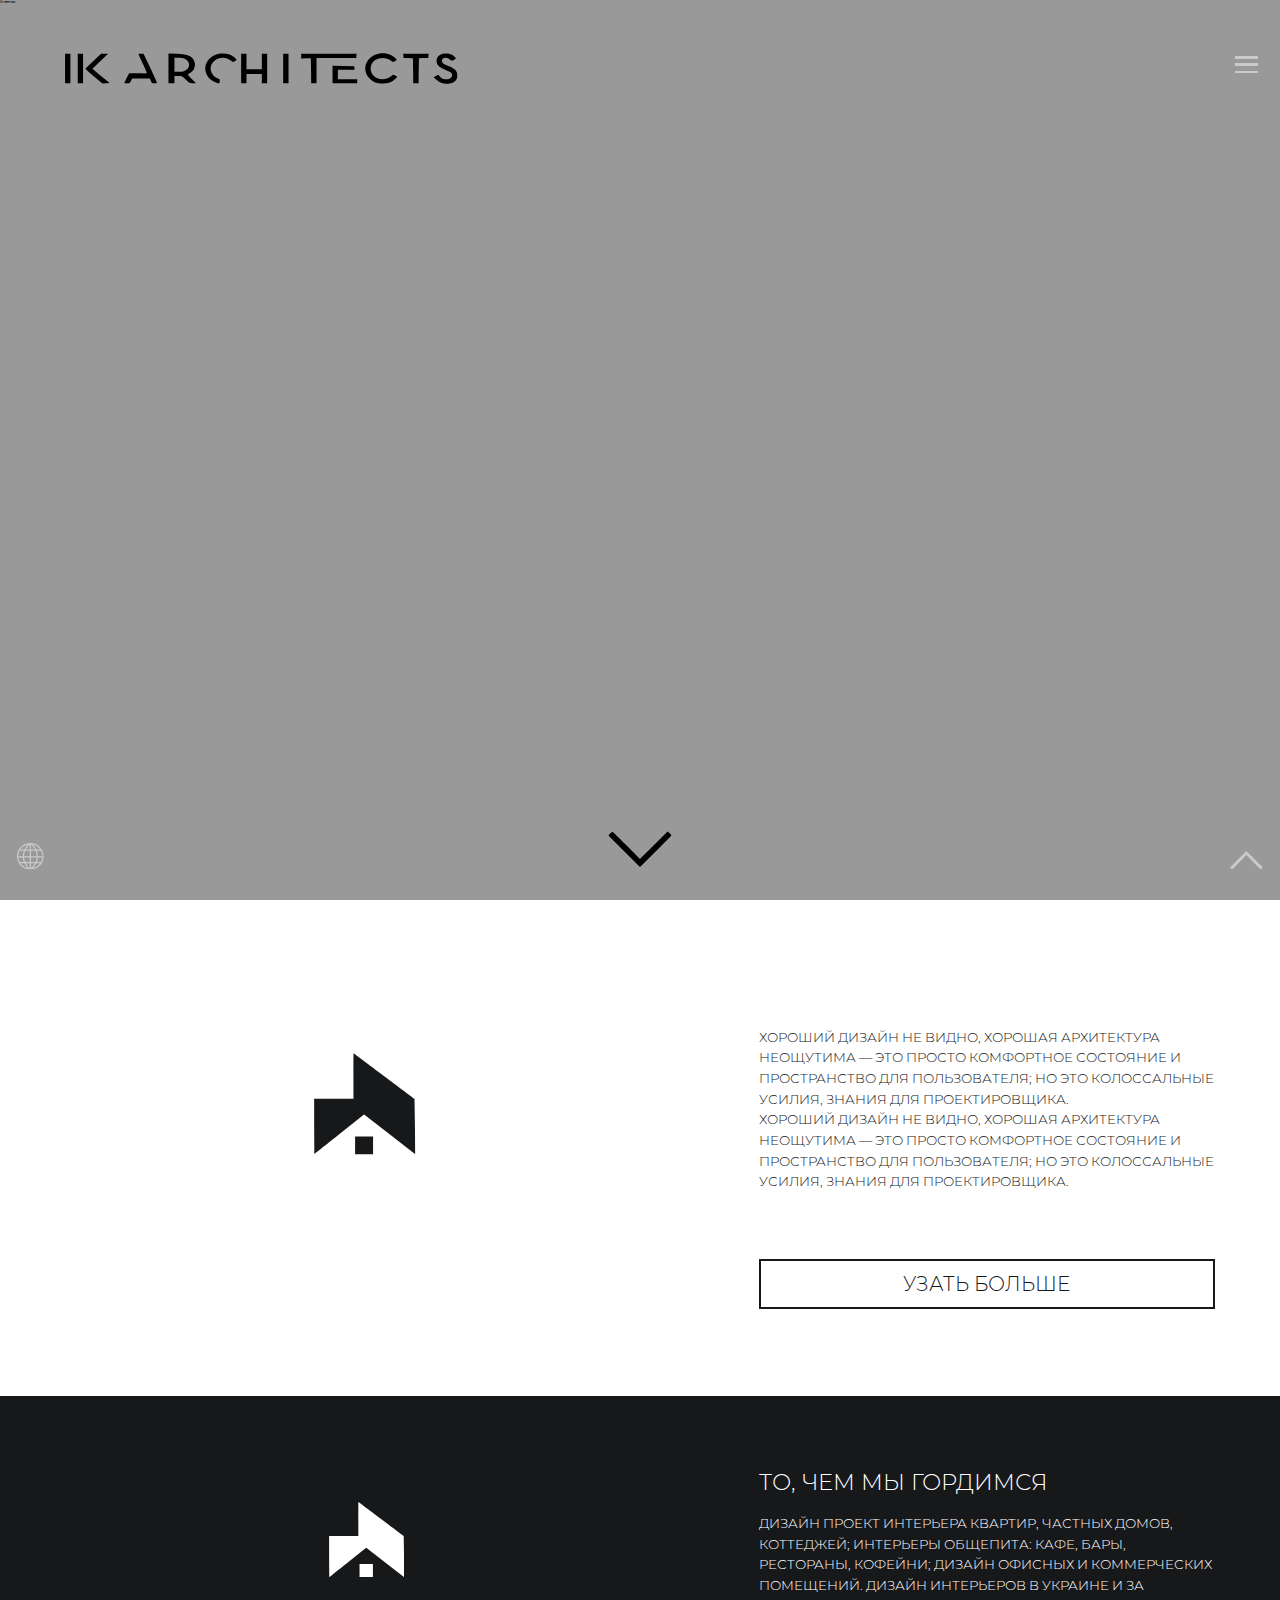
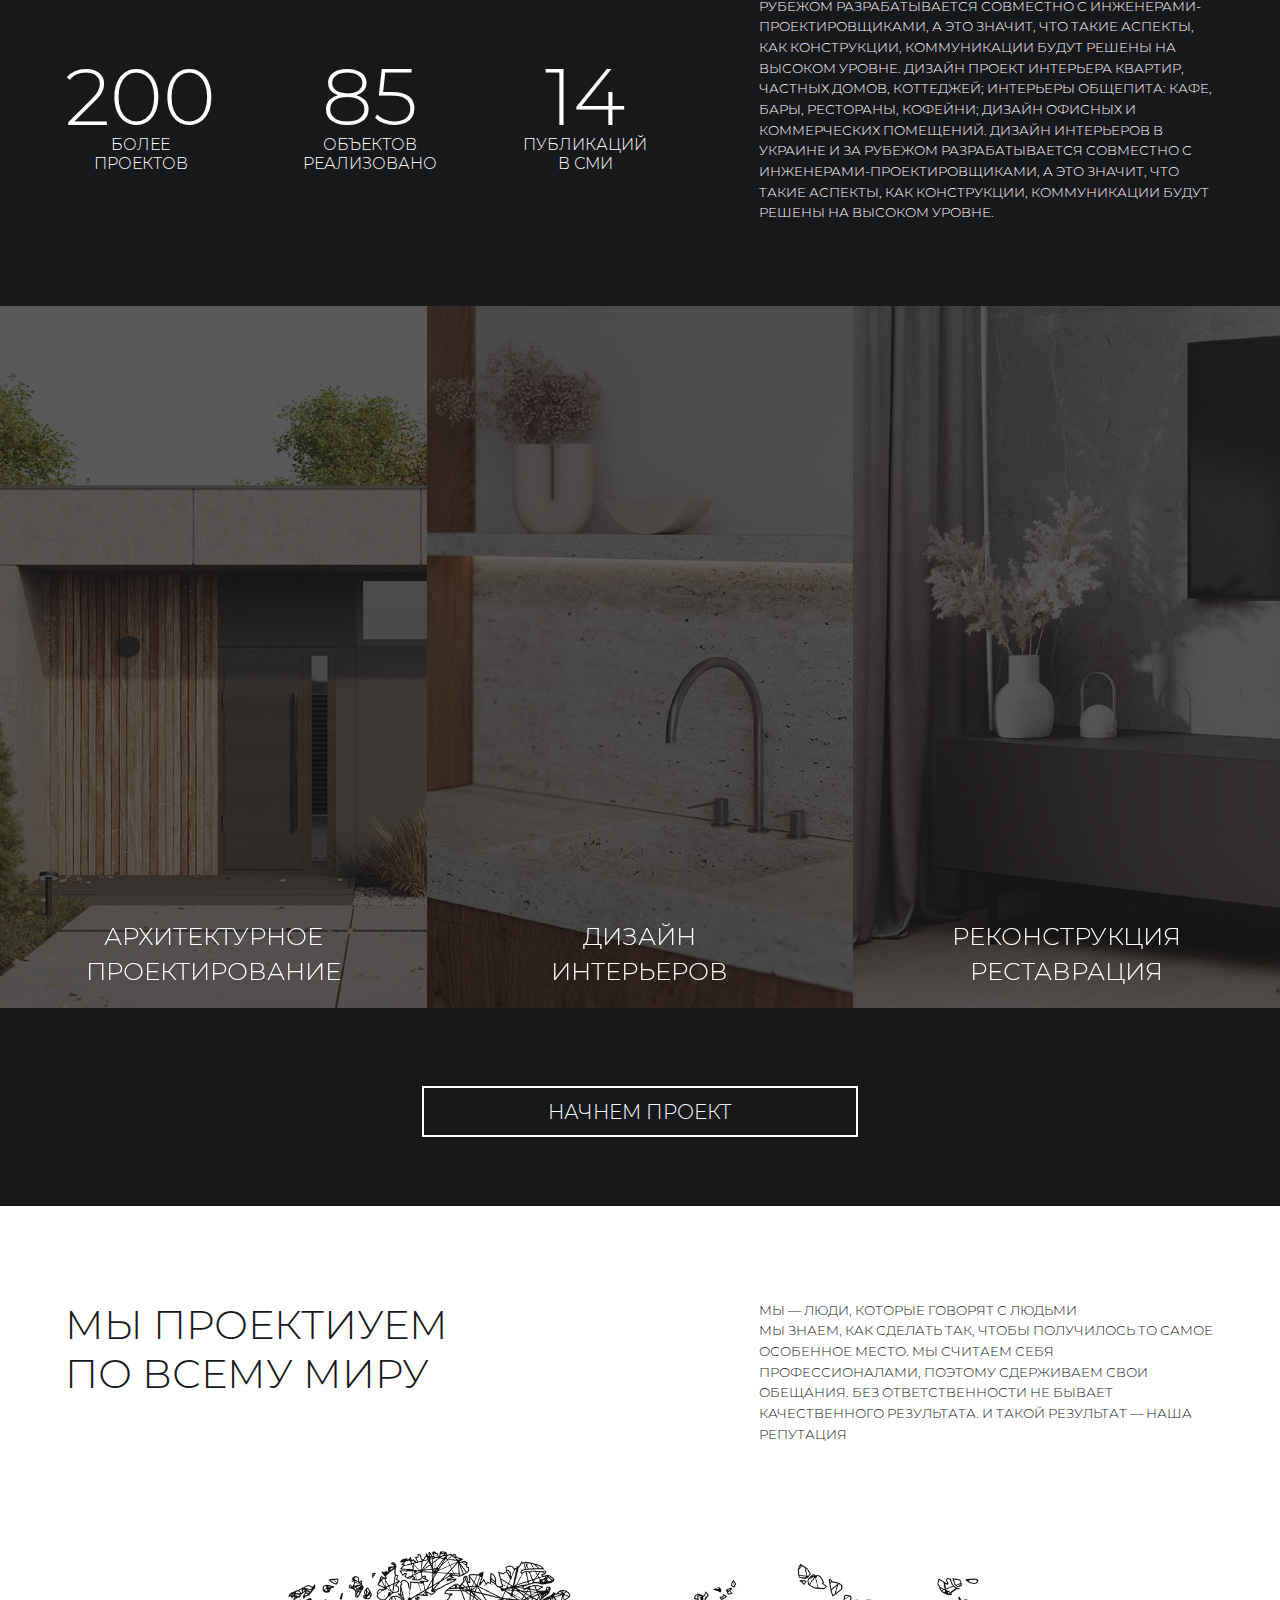
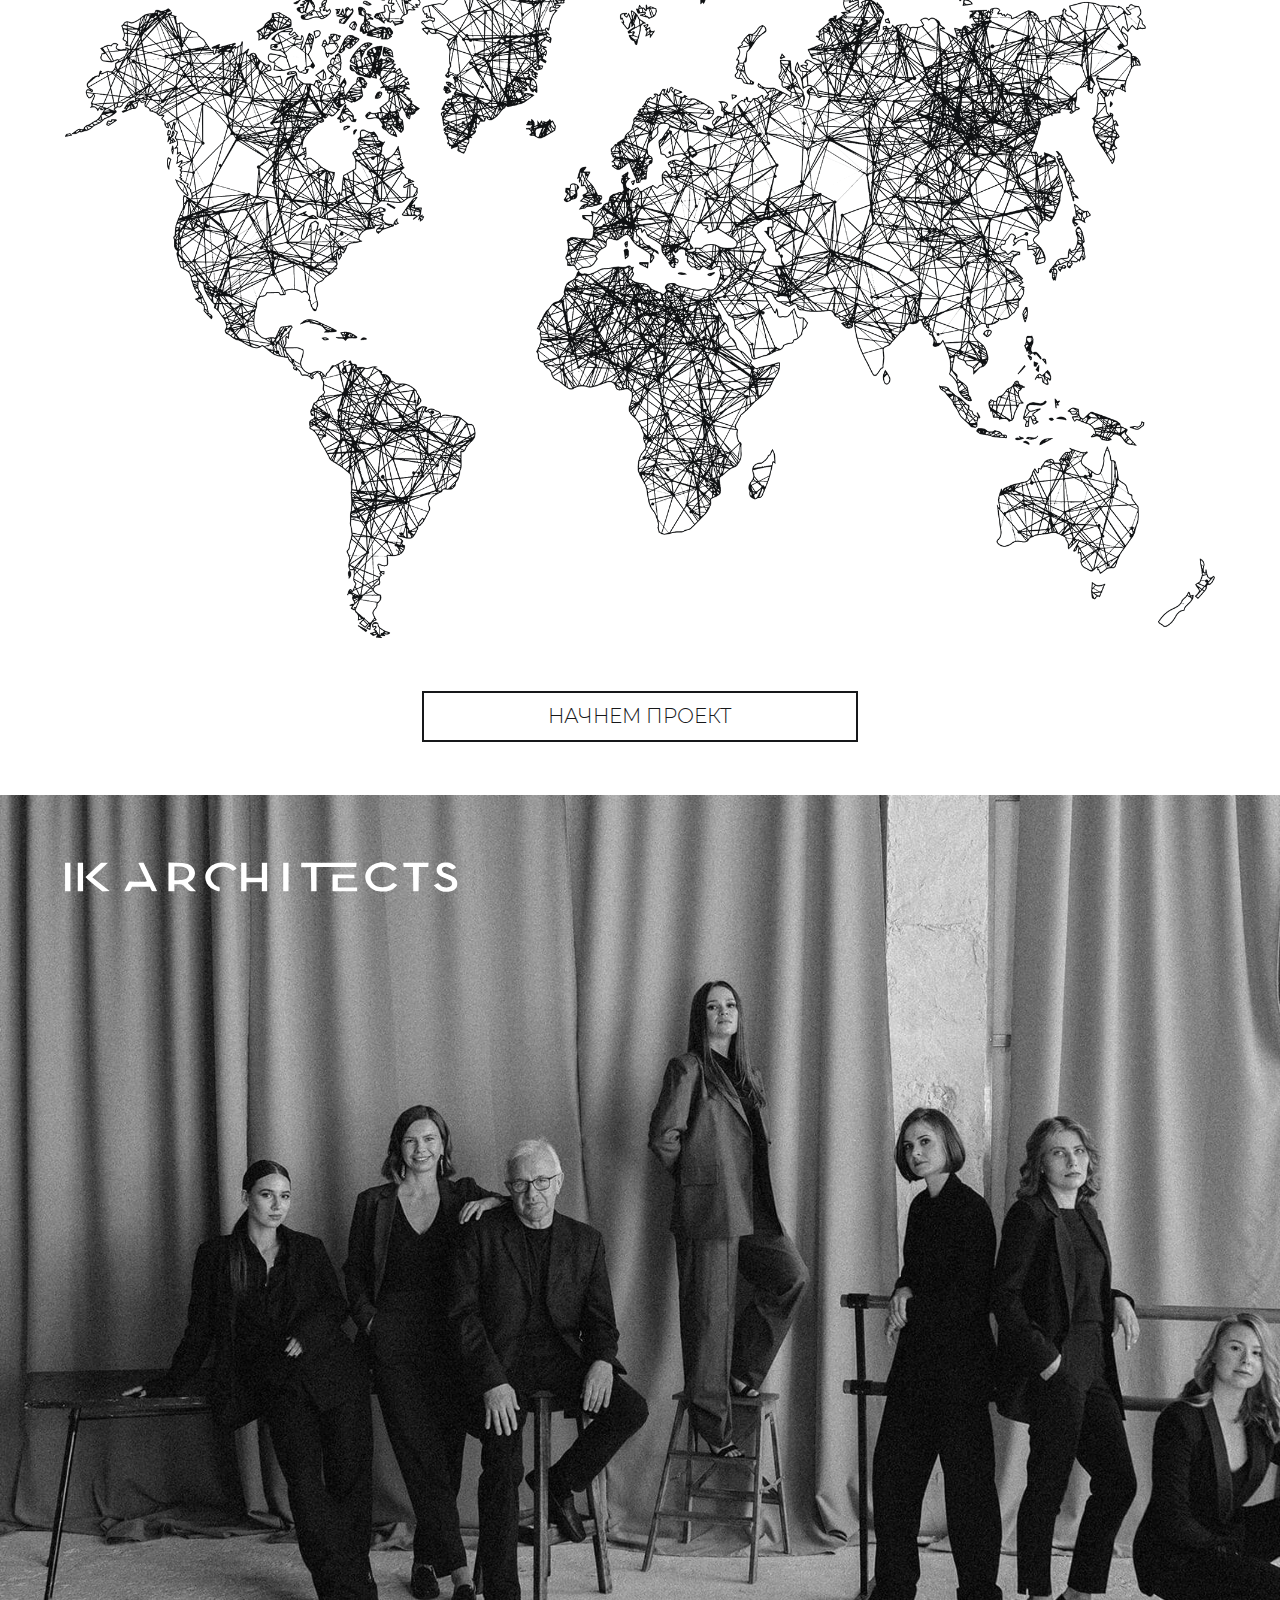
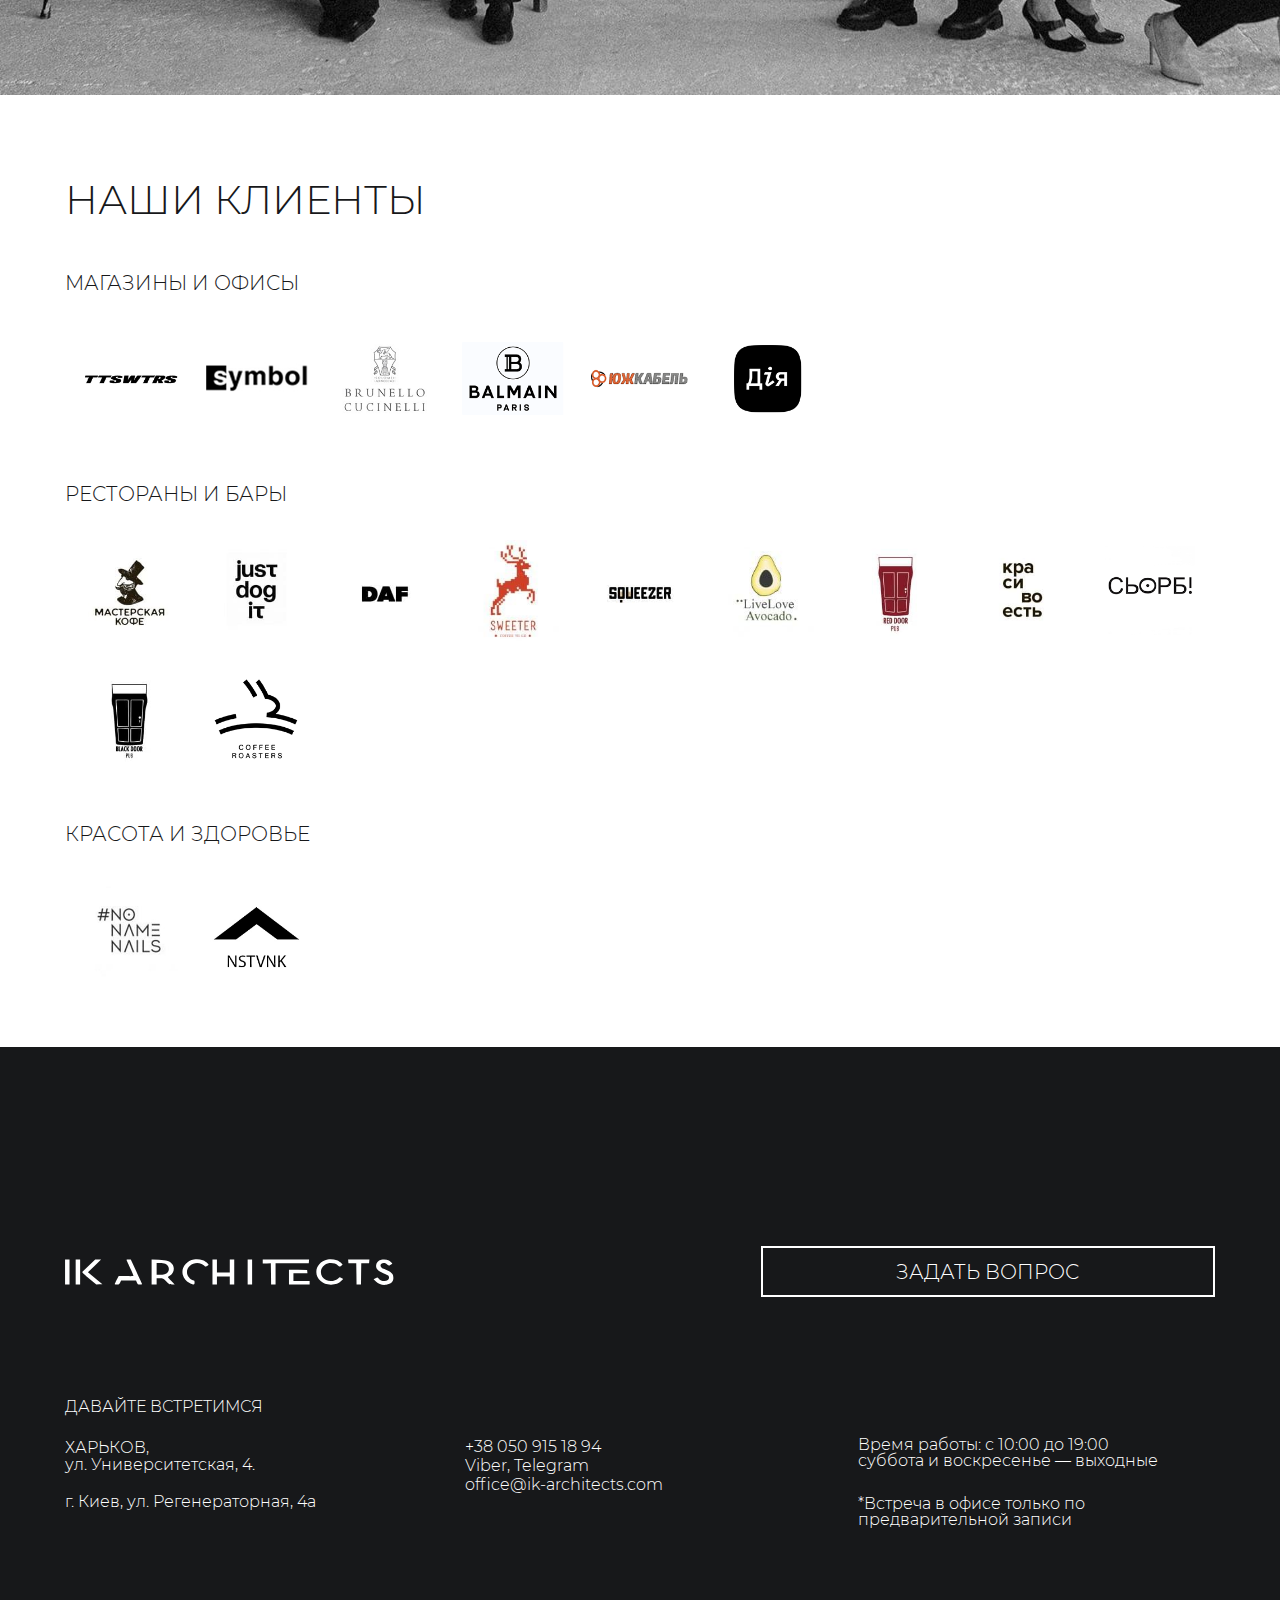
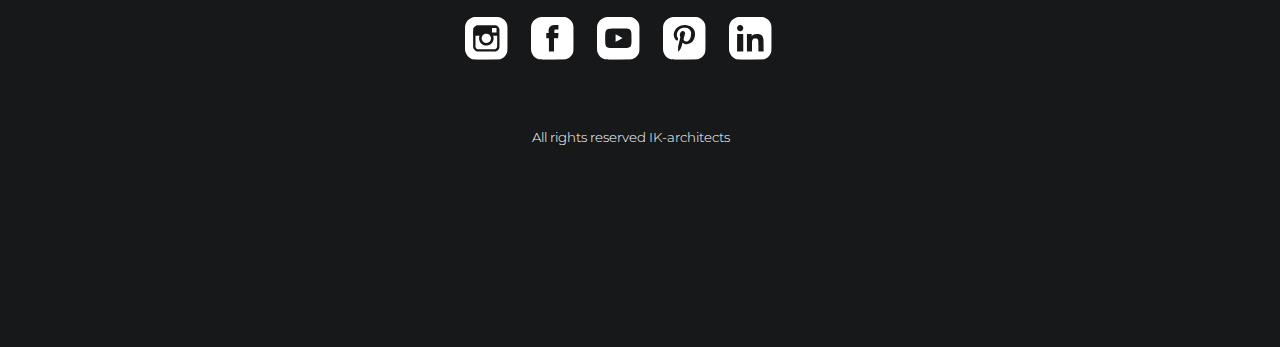
==== commit 96188dd7: "Правка feedback" ====
--- a/main.html
+++ b/main.html
@@ -357,52 +357,49 @@
         </section>
     </main>
 
-    <section class="feedback-form">
-    <div class="md">
-        <div class="feedback-form__wrapper">
-            <form action="/" class="feedback feedback-animate js-feedback-animate">
-                <div class="feedback__lt">
-                    <img src="img/logo.svg" alt="ik-architects" loading="lazy" width="493" height="38" class="feedback__logo img">
-                    
-                    <h2 class="feedback__title h3">НАПИШИТЕ НАМ</h2>
-                    <p class="feedback__stitle p ttn">Мы ответим на все интересующие вас вопрросы</p>
-                    <div class="feedback__item">
-                        <input type="text" class="feedback__form" placeholder="Имя *">
-                    </div>
-                    <div class="feedback__item">
-                        <input type="text" class="feedback__form" placeholder="Город, страна *">
-                    </div>
-                    <div class="feedback__item">
-                        <input type="tel" class="feedback__form" placeholder="Телефон *">
-                    </div>
-                    <div class="feedback__item">
-                        <input type="email" class="feedback__form" placeholder="e-mail">
-                    </div>
-                </div>
-                <div class="feedback__rt">
-                    <textarea class="feedback__area js-feedback-area" placeholder="Что вас интересует?"></textarea>
-                    <button type="submit" class="feedback__submit btn btn_white" title="ОТПРАВИТЬ">
-                        <span>ОТПРАВИТЬ</span>
-                    </button>
-                </div>
-            </form>
-        </div>
-    </div>
-</section>
+    
 
     <footer class="ft">
     <div class="md">
         <div class="ft__wrapper">
-            <div class="ft__header">
+            <div class="feedback-container js-feedback-container">
+    <form action="/" class="feedback">
+        <div class="feedback__lt">
+            <img src="img/logo.svg" alt="ik-architects" loading="lazy" width="493" height="38" class="feedback__logo img">
+
+            <h2 class="feedback__title h3">НАПИШИТЕ НАМ</h2>
+            <p class="feedback__stitle p ttn">Мы ответим на все интересующие вас вопрросы</p>
+            <div class="feedback__item">
+                <input type="text" class="feedback__form" placeholder="Имя *">
+            </div>
+            <div class="feedback__item">
+                <input type="text" class="feedback__form" placeholder="Город, страна *">
+            </div>
+            <div class="feedback__item">
+                <input type="tel" class="feedback__form" placeholder="Телефон *">
+            </div>
+            <div class="feedback__item">
+                <input type="email" class="feedback__form" placeholder="e-mail">
+            </div>
+        </div>
+        <div class="feedback__rt">
+            <textarea class="feedback__area js-feedback-area" placeholder="Что вас интересует?"></textarea>
+            <button type="submit" class="feedback__submit btn btn_white" title="ОТПРАВИТЬ">
+                <span>ОТПРАВИТЬ</span>
+            </button>
+        </div>
+    </form>
+</div>
+            <div class="ft__header js-ft-header">
                 <div class="ft__logo">
                     <a href="/" class="ft-logo">
                         <img src="img/logo.svg" alt="ik-architects" loading="lazy" width="493" height="38" class="ft-log__img img">
                     </a>
                 </div>
                 <div class="ft__btn">
-                    <a href="#" title="ЗАДАТЬ ВОПРОС" class="btn btn_white">
+                    <button type="button" title="ЗАДАТЬ ВОПРОС" class="btn btn_white js-feedback-show">
                         <span>ЗАДАТЬ ВОПРОС</span>
-                    </a>
+                    </button>
                 </div>
             </div>
             <div class="ft__body">
--- a/css/style.css
+++ b/css/style.css
@@ -945,10 +945,8 @@
   bottom: 2rem;
 }
 
-.feedback-form {
-  background-color: #17181a;
-  padding-top: 10rem;
-  padding-bottom: 6rem;
+.feedback-container {
+  display: none;
 }
 
 .feedback__logo {
@@ -967,6 +965,7 @@
 }
 
 .feedback {
+  color: #17181a;
   display: -webkit-box;
   display: -webkit-flex;
   display: -ms-flexbox;
@@ -975,6 +974,7 @@
   -webkit-justify-content: space-between;
   -ms-flex-pack: justify;
   justify-content: space-between;
+  padding-bottom: 15rem;
 }
 
 .feedback__lt {
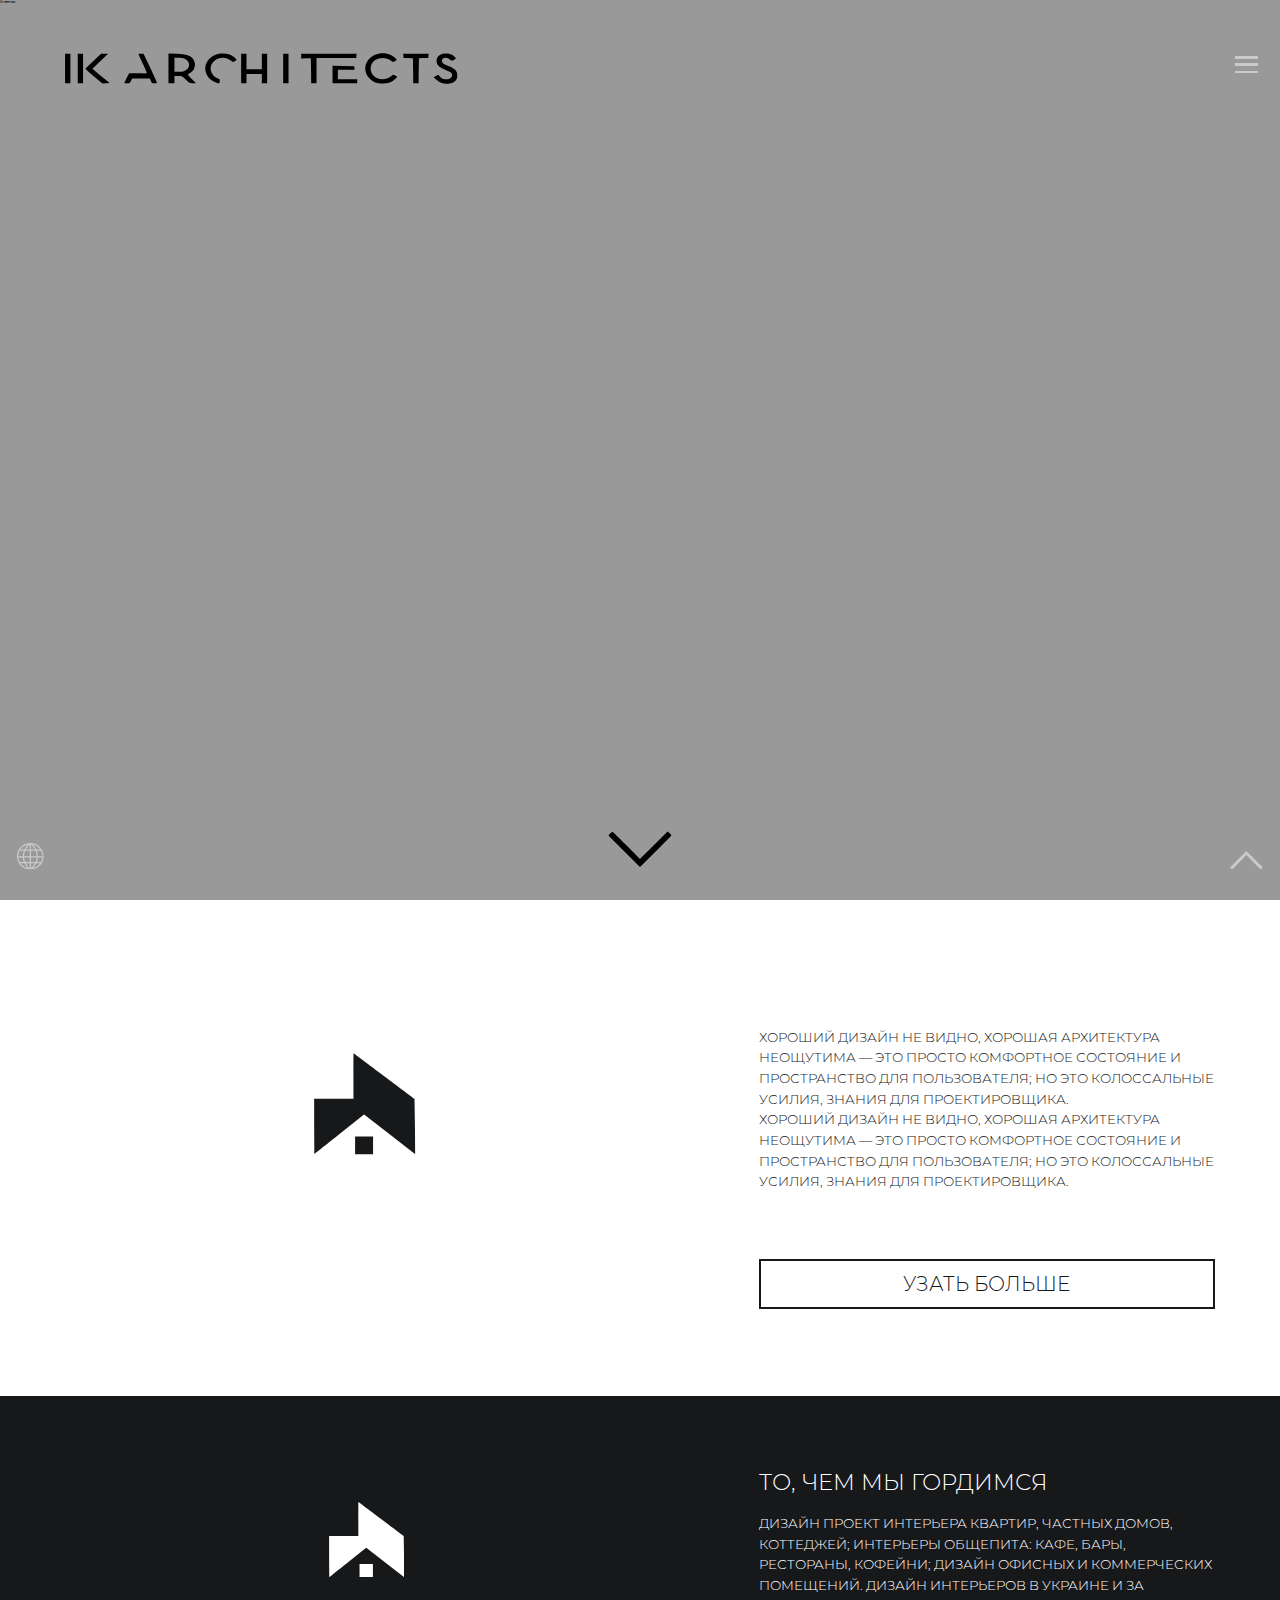
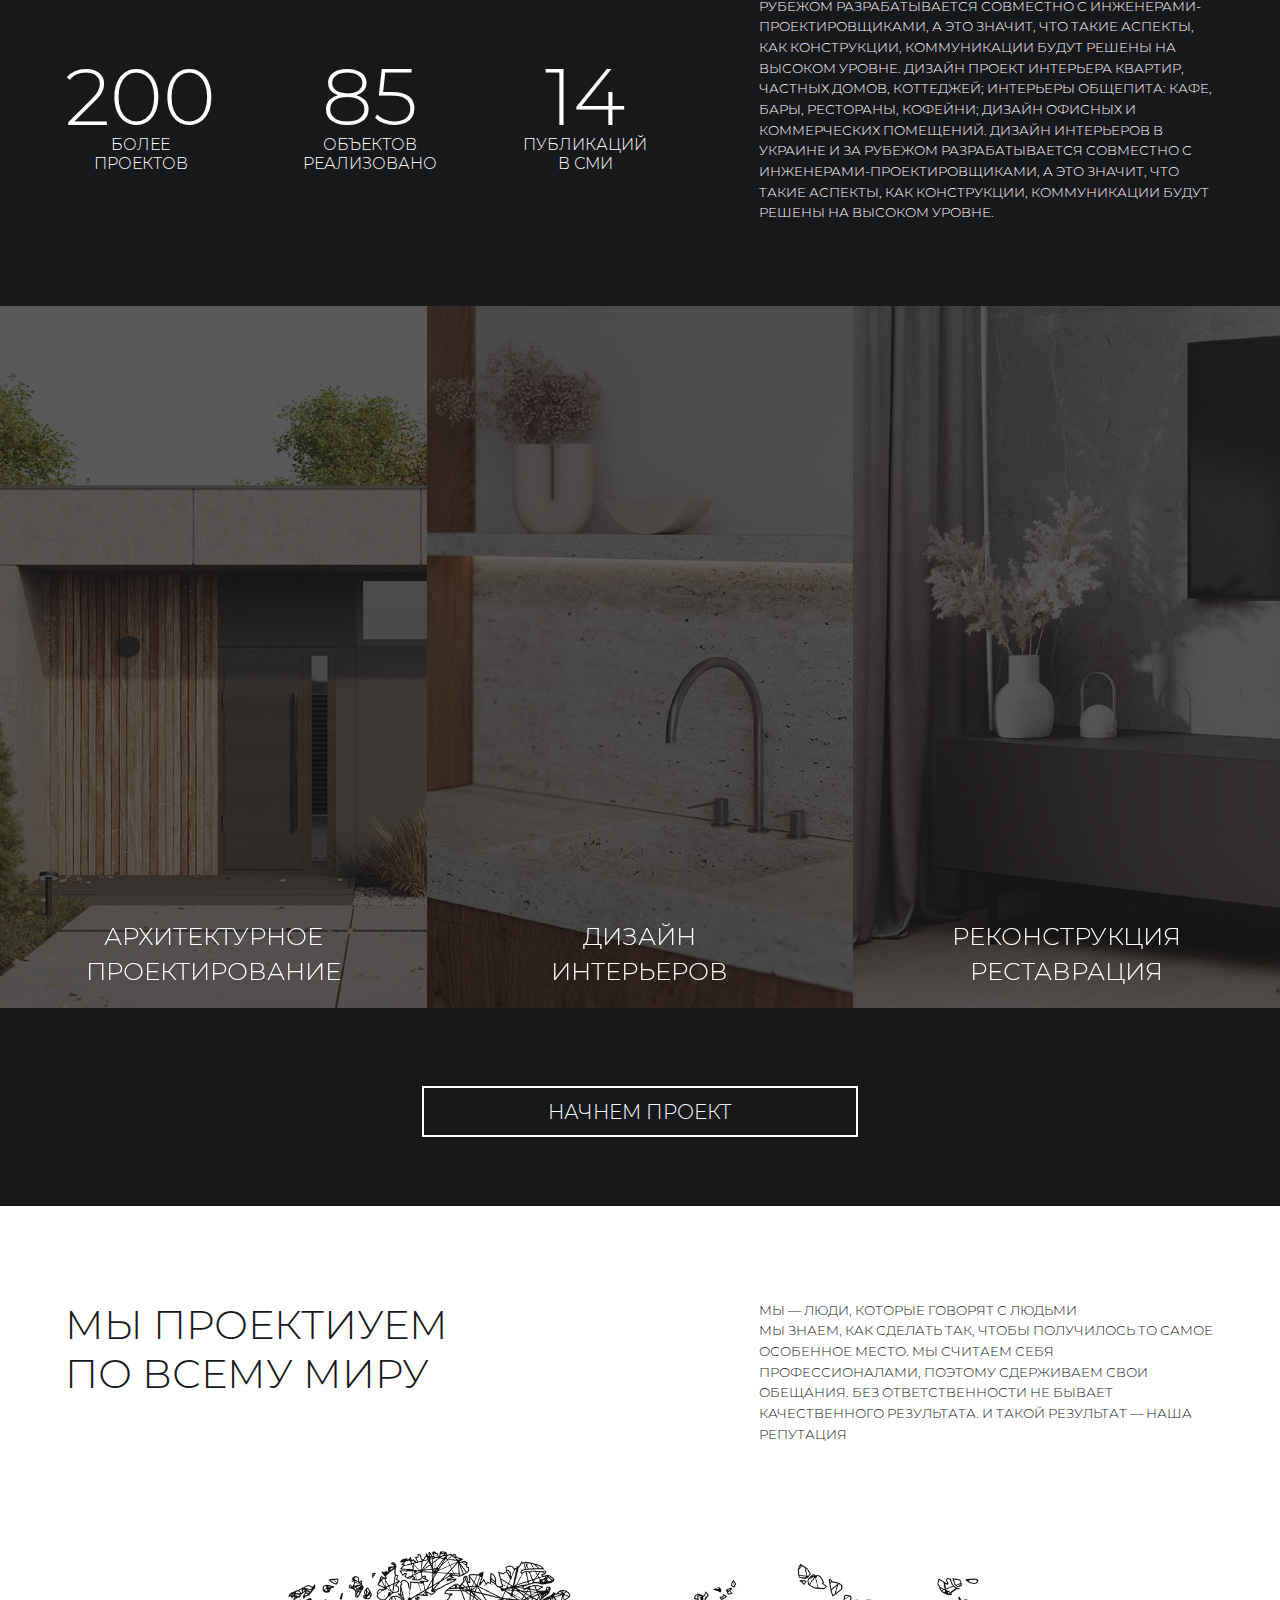
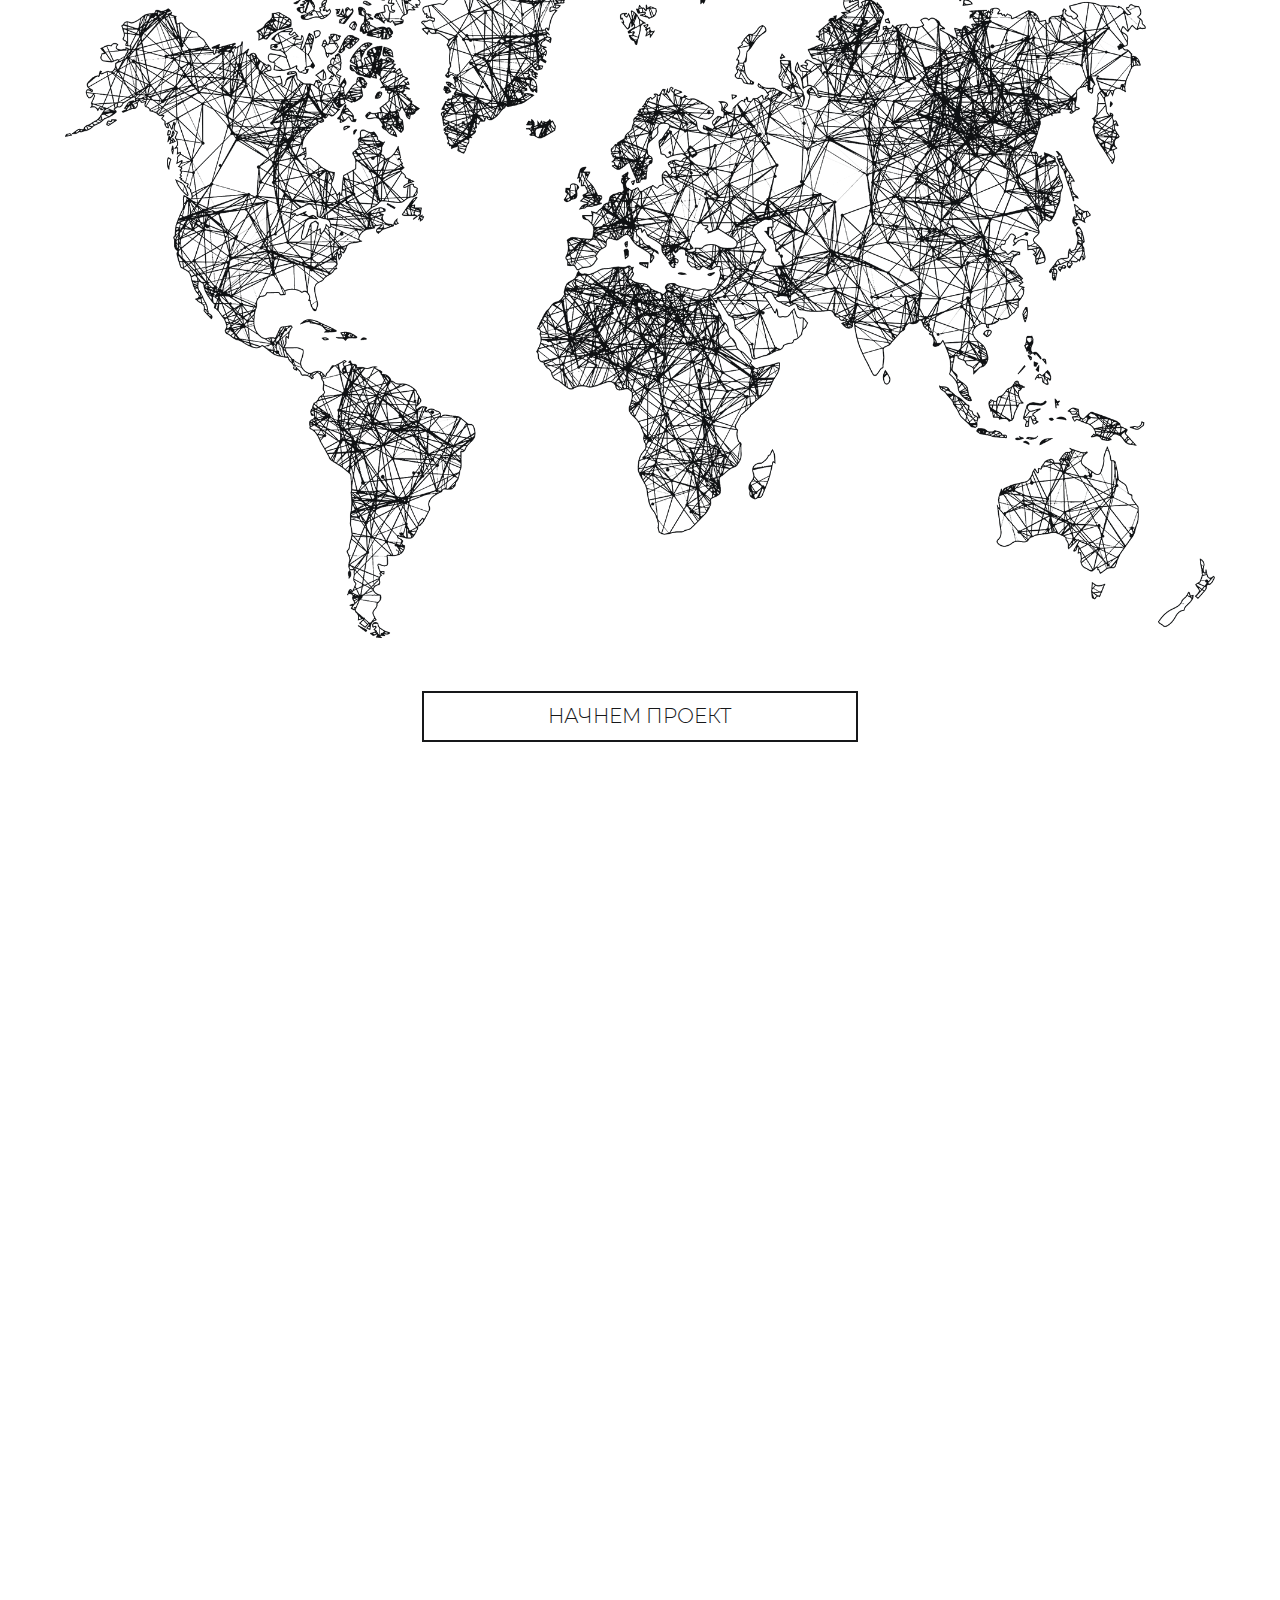
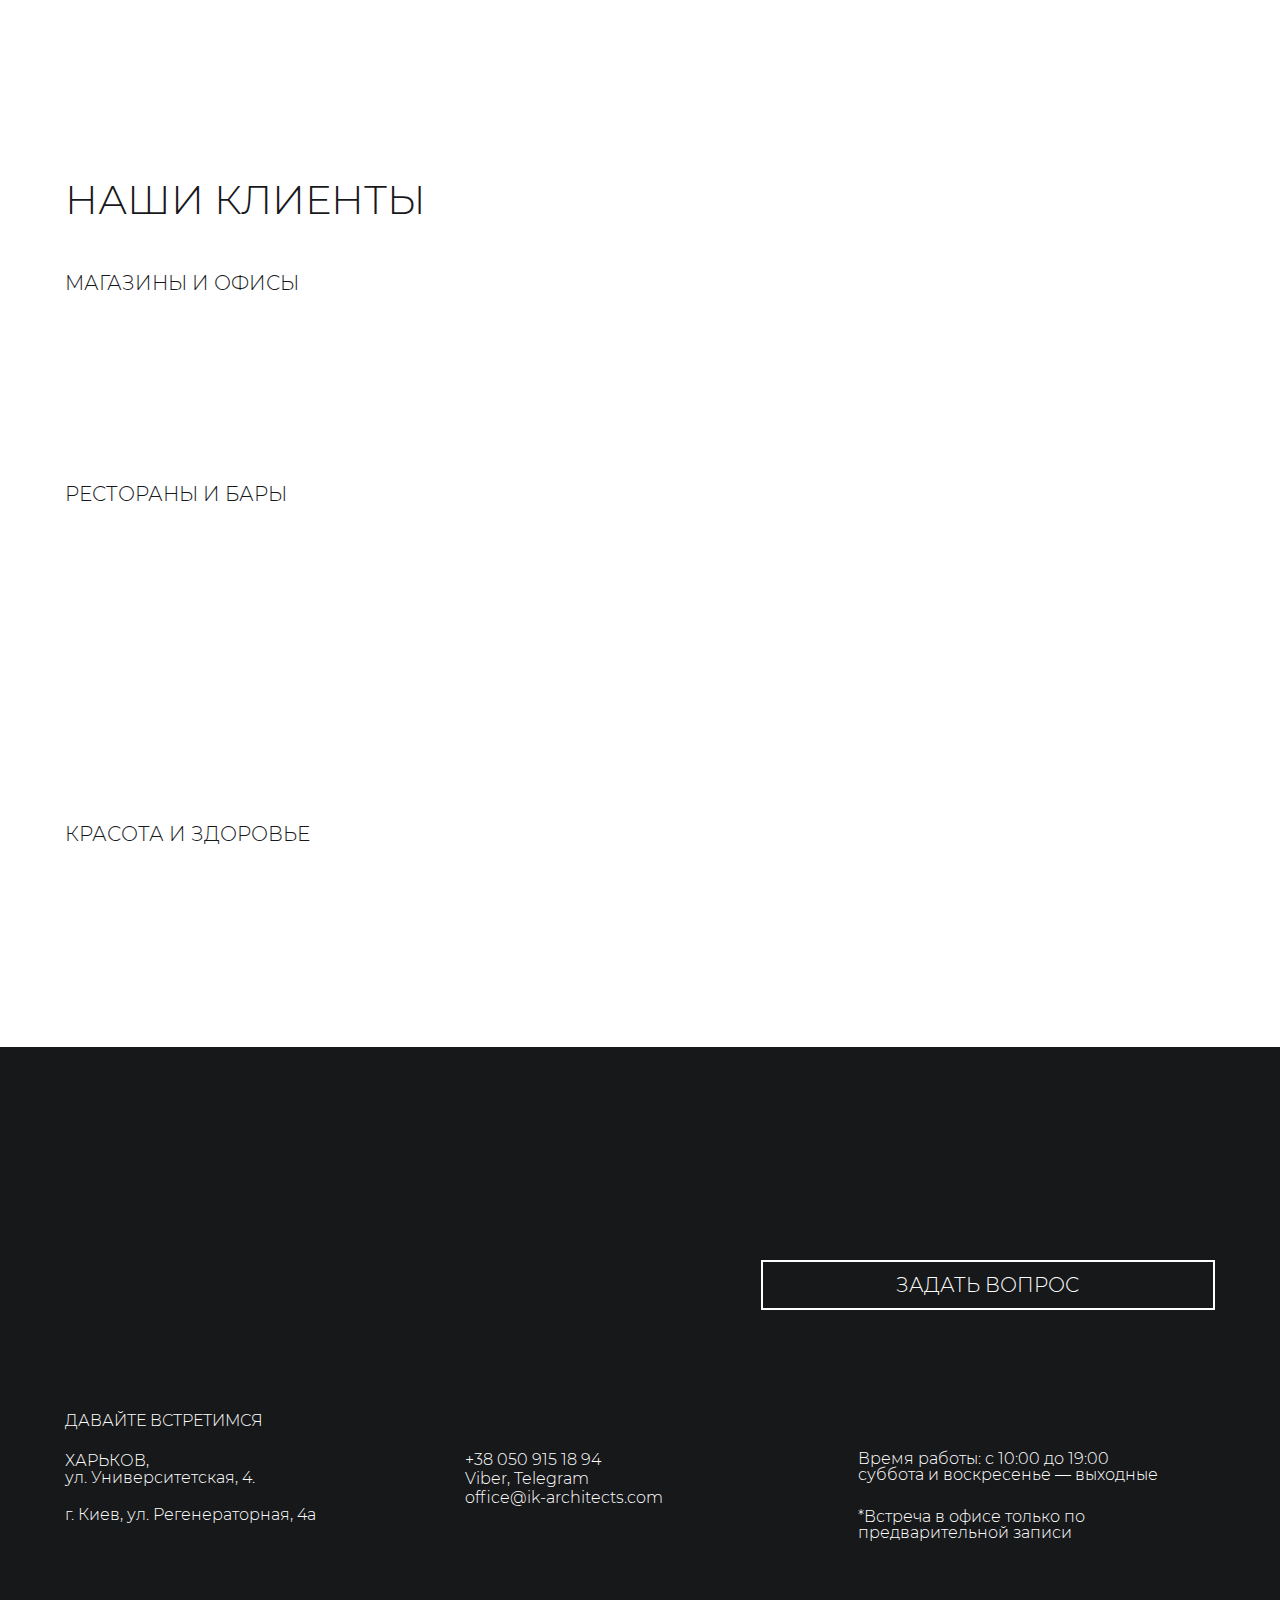
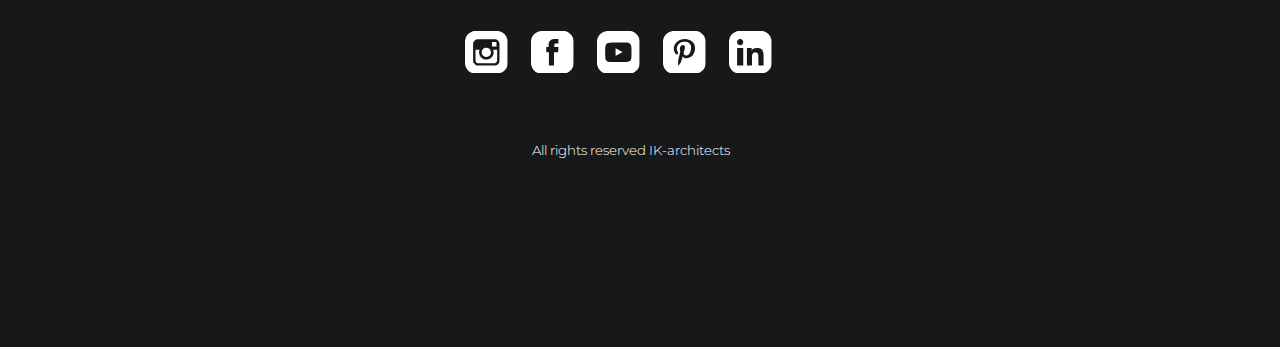
==== commit fa0b2bfd: "Адаптив Главной страницы" ====
--- a/main.html
+++ b/main.html
@@ -122,11 +122,9 @@
     <main class="page-main">
         <div class="hero">
             <h1 class="hero__title">Главная</h1>
-<!--
             <video autoplay muted loop class="hero-video">
                 <source src="https://media.istockphoto.com/videos/hdhand-checking-blueprint-work-video-id479309433" type="video/mp4">
             </video>
--->
             
 
             <div class="hero__scroll-down">
@@ -137,7 +135,6 @@
                 </button>
             </div>
         </div>
-        <div  data-color="blue"></div>
         <div id="main-about" class="main-about">
             <div class="md">
                 <div class="main-about__wrapper">
@@ -154,7 +151,7 @@
                 </div>
             </div>
         </div>
-        <div data-color="yellow"></div>
+
         <section class="main-proud">
             <div class="md">
                 <div class="main-proud__wrapper">
--- a/css/style.css
+++ b/css/style.css
@@ -33,8 +33,8 @@
 }
 
 .md {
-  padding-left: 9.8rem;
-  padding-right: 9.8rem;
+  padding-left: 3rem;
+  padding-right: 3rem;
 }
 
 .img {
@@ -66,30 +66,34 @@
   height: 100%;
 }
 
+main {
+  padding-top: 9rem;
+}
+
 .h2 {
-  font-size: 6rem;
+  font-size: 3.6rem;
   font-weight: 400;
   line-height: normal;
   text-transform: uppercase;
 }
 
 .h3 {
-  font-size: 3.4rem;
+  font-size: 2.4rem;
   font-weight: 400;
   line-height: normal;
   text-transform: uppercase;
 }
 
 .h4 {
-  font-size: 3rem;
+  font-size: 2rem;
   font-weight: 400;
   line-height: normal;
   text-transform: uppercase;
 }
 
 .p {
-  font-size: 2rem;
-  line-height: 1.55;
+  font-size: 1.6rem;
+  line-height: 1.6;
   text-transform: uppercase;
 }
 
@@ -101,16 +105,12 @@
   text-transform: none;
 }
 
-.rt {
-  width: 68.3rem;
-}
-
 .w-33 {
-  width: 33.3333%;
+  width: 100%;
 }
 
 .w-38 {
-  width: 38%;
+  width: 100%;
 }
 
 .btn-wrap {
@@ -119,7 +119,7 @@
 
 .btn {
   color: currentColor;
-  font-size: 3rem;
+  font-size: 2rem;
   line-height: 1;
   display: -webkit-inline-box;
   display: -webkit-inline-flex;
@@ -140,7 +140,7 @@
   -o-transition: .3s;
   transition: .3s;
   position: relative;
-  padding: 2rem;
+  padding: 1.2rem 2rem;
   border: 2px solid currentColor;
   -webkit-box-sizing: border-box;
   box-sizing: border-box;
@@ -197,6 +197,7 @@
   right: 2.5rem;
   z-index: 10;
   color: #c9caca;
+  display: none;
 }
 
 .ic-scroll-down.top__img {
@@ -212,6 +213,7 @@
   left: 2rem;
   z-index: 10;
   color: #c9caca;
+  display: none;
 }
 
 .language:hover .language-menu {
@@ -309,12 +311,36 @@
 }
 
 .hd {
-  position: absolute;
+  position: fixed;
   top: 0;
   left: 0;
   width: 100%;
-  padding-top: 8rem;
+  height: 9rem;
+  padding-top: 3rem;
+  padding-bottom: 3rem;
   z-index: 10;
+  background-color: #fff;
+  -webkit-box-shadow: -5px -5px 5px -5px rgba(188,192,195,.6) inset;
+  box-shadow: -5px -5px 5px -5px rgba(188,192,195,.6) inset;
+}
+
+.hd__wrapper {
+  display: -webkit-box;
+  display: -webkit-flex;
+  display: -ms-flexbox;
+  display: flex;
+  -webkit-box-align: center;
+  -webkit-align-items: center;
+  -ms-flex-align: center;
+  align-items: center;
+  -webkit-box-pack: justify;
+  -webkit-justify-content: space-between;
+  -ms-flex-pack: justify;
+  justify-content: space-between;
+}
+
+.hd__logo {
+  margin-right: 2rem;
 }
 
 .hd-logo {
@@ -322,13 +348,9 @@
 }
 
 .hd-logo__img {
-  width: 58.9rem;
-}
-
-.hd__btn {
-  position: fixed;
-  top: 8.4rem;
-  right: 3.3rem;
+  max-width: 50vw;
+  width: auto;
+  max-height: 26px;
 }
 
 .menu-btn {
@@ -385,41 +407,15 @@
   color: #fff;
   background-color: #17181a;
   padding-top: 8rem;
-  padding-bottom: 8rem;
-  min-height: 100vh;
-  display: -webkit-box;
-  display: -webkit-flex;
-  display: -ms-flexbox;
-  display: flex;
-  -webkit-box-orient: vertical;
-  -webkit-box-direction: normal;
-  -webkit-flex-direction: column;
-  -ms-flex-direction: column;
-  flex-direction: column;
-  -webkit-box-pack: center;
-  -webkit-justify-content: center;
-  -ms-flex-pack: center;
-  justify-content: center;
+  padding-bottom: 4rem;
 }
 
 .ft__header {
-  display: -webkit-box;
-  display: -webkit-flex;
-  display: -ms-flexbox;
-  display: flex;
-  -webkit-box-align: center;
-  -webkit-align-items: center;
-  -ms-flex-align: center;
-  align-items: center;
-  -webkit-box-pack: justify;
-  -webkit-justify-content: space-between;
-  -ms-flex-pack: justify;
-  justify-content: space-between;
-  padding-bottom: 15rem;
+  padding-bottom: 4rem;
 }
 
 .ft__btn {
-  width: 68rem;
+  margin-top: 3rem;
 }
 
 .ft__btn .btn {
@@ -428,13 +424,9 @@
 
 .ft__body {
   font-weight: 400;
-  font-size: 2.4rem;
+  font-size: 1.6rem;
   line-height: normal;
-  display: -webkit-box;
-  display: -webkit-flex;
-  display: -ms-flexbox;
-  display: flex;
-  padding-bottom: 15.4rem;
+  padding-bottom: 4rem;
 }
 
 .ft__address {
@@ -443,19 +435,6 @@
 
 .ft__address span {
   display: block;
-}
-
-.ft__body .ft__ct {
-  padding-top: 5.9rem;
-}
-
-.ft__body .ft__rt {
-  position: relative;
-  top: 6rem;
-}
-
-.ft__body .ft__rt p {
-  margin-bottom: 4rem;
 }
 
 .ft__footer {
@@ -477,21 +456,15 @@
   color: #c9caca;
 }
 
-.ft__lt,
-.ft__rt {
-  width: 31%;
-  -webkit-box-flex: 0;
-  -webkit-flex: 0 0 auto;
-  -ms-flex: 0 0 auto;
-  flex: 0 0 auto;
+.ft__body br,
+.ft__footer br {
+  display: none;
 }
 
 .ft__ct {
-  -webkit-box-flex: 1;
-  -webkit-flex-grow: 1;
-  -ms-flex-positive: 1;
-  flex-grow: 1;
-  padding-left: 6.5rem;
+  margin-top: 4rem;
+  margin-bottom: 4rem;
+  width: 100%;
 }
 
 .ft-net {
@@ -499,11 +472,16 @@
   display: -webkit-flex;
   display: -ms-flexbox;
   display: flex;
-  margin-bottom: 10rem;
+  -webkit-box-pack: center;
+  -webkit-justify-content: center;
+  -ms-flex-pack: center;
+  justify-content: center;
+  margin-bottom: 4rem;
 }
 
 .ft-net li {
-  margin-right: 3.5rem;
+  margin-left: 1rem;
+  margin-right: 1rem;
 }
 
 .ft-net a {
@@ -511,23 +489,25 @@
 }
 
 .ft-net a .ic {
-  font-size: 6.4rem;
+  font-size: 4.4rem;
 }
 
 .copy {
-  font-size: 2rem;
-  padding-left: 10rem;
+  font-size: 1.6rem;
+  text-align: center;
   text-transform: none;
 }
 
 .ft-log__img {
-  width: 49.3rem;
+  max-width: 100%;
+  width: auto;
+  max-height: 26px;
 }
 
 .hero {
   position: relative;
   width: 100%;
-  height: 100vh;
+  height: calc(100vh - 9rem);
   overflow: hidden;
   z-index: 2;
 }
@@ -576,7 +556,7 @@
 }
 
 .scroll-down__img {
-  width: 9.5rem;
+  width: 5rem;
 }
 
 .scroll-down {
@@ -623,33 +603,17 @@
 }
 
 .main-about {
-  padding-top: 18rem;
-  padding-bottom: 13rem;
-}
-
-.main-about__wrapper {
-  display: -webkit-box;
-  display: -webkit-flex;
-  display: -ms-flexbox;
-  display: flex;
-  -webkit-box-align: start;
-  -webkit-align-items: flex-start;
-  -ms-flex-align: start;
-  align-items: flex-start;
+  padding-top: 8rem;
+  padding-bottom: 8rem;
 }
 
 .main-about__pic {
-  padding-top: 5rem;
-  padding-right: 14.2rem;
-  -webkit-box-flex: 1;
-  -webkit-flex-grow: 1;
-  -ms-flex-positive: 1;
-  flex-grow: 1;
+  margin-bottom: 3rem;
 }
 
 .main-about__img {
   display: block;
-  font-size: 15.2rem;
+  font-size: 12rem;
   margin: auto;
 }
 
@@ -659,47 +623,24 @@
 
 .main-about__btn {
   width: 100%;
-  margin-top: 10rem;
+  margin-top: 4rem;
 }
 
 .main-proud {
   background-color: #17181a;
   color: #fff;
-  padding-top: 10.8rem;
-  padding-bottom: 12.5rem;
-}
-
-.main-proud__wrapper {
-  display: -webkit-box;
-  display: -webkit-flex;
-  display: -ms-flexbox;
-  display: flex;
-  -webkit-box-align: start;
-  -webkit-align-items: flex-start;
-  -ms-flex-align: start;
-  align-items: flex-start;
-}
-
-.main-proud__lt {
-  padding-top: 5rem;
-  padding-right: 16.8rem;
-  -webkit-box-flex: 1;
-  -webkit-flex-grow: 1;
-  -ms-flex-positive: 1;
-  flex-grow: 1;
+  padding-top: 8rem;
+  padding-bottom: 8rem;
 }
 
 .main-proud__lt .ic-short-logo {
-  font-size: 11.3rem;
+  display: block;
+  margin: auto;
+  font-size: 12rem;
 }
 
 .main-proud____pic {
-  max-width: 11.3rem;
-  position: relative;
-  left: 1.5rem;
-  margin-left: auto;
-  margin-right: auto;
-  margin-bottom: 12rem;
+  margin-bottom: 4rem;
 }
 
 .main-proud__img {
@@ -708,19 +649,16 @@
 
 .main-proud-nums {
   text-align: center;
-  display: -webkit-box;
-  display: -webkit-flex;
-  display: -ms-flexbox;
-  display: flex;
-  -webkit-box-pack: justify;
-  -webkit-justify-content: space-between;
-  -ms-flex-pack: justify;
-  justify-content: space-between;
+  margin-bottom: 4rem;
+}
+
+.main-proud-nums li {
+  margin-bottom: 3rem;
 }
 
 .nums__num {
-  font-size: 12rem;
-  line-height: 1;
+  font-size: 8rem;
+  line-height: 1.24;
   display: block;
 }
 
@@ -735,9 +673,8 @@
 .nums__text {
   display: block;
   text-transform: uppercase;
-  font-size: 2.4rem;
+  font-size: 1.8rem;
   line-height: 1.24;
-  margin-top: -.5rem;
 }
 
 .main-proud__title {
@@ -757,21 +694,8 @@
   min-height: 100vh;
 }
 
-.main-gallery__items {
-  display: -webkit-box;
-  display: -webkit-flex;
-  display: -ms-flexbox;
-  display: flex;
-  -webkit-box-flex: 1;
-  -webkit-flex-grow: 1;
-  -ms-flex-positive: 1;
-  flex-grow: 1;
-  min-height: 88rem;
-}
-
 .main-gallery__item {
   position: relative;
-  width: 33.3333%;
   color: #fff;
   -webkit-transition: color 1.3s;
   -o-transition: color 1.3s;
@@ -803,16 +727,16 @@
 
 .main-gallery__desc {
   z-index: 2;
-  position: absolute;
+  position: relative;
   width: 100%;
   left: 0;
   bottom: 0;
-  padding: 3rem;
+  padding: 8rem 2rem;
   text-align: center;
 }
 
 .main-gallery__title {
-  font-size: 3.7rem;
+  font-size: 2.4rem;
   line-height: 1.4;
   font-weight: 400;
 }
@@ -824,33 +748,21 @@
 .main-gallery__btn {
   background-color: #17181a;
   text-align: center;
-  padding-top: 11.7rem;
-  padding-bottom: 10.4rem;
+  padding-top: 8rem;
+  padding-bottom: 8rem;
 }
 
 .main-world {
-  padding-top: 14rem;
+  padding-top: 4rem;
   padding-bottom: 8rem;
 }
 
 .main-world__header {
-  display: -webkit-box;
-  display: -webkit-flex;
-  display: -ms-flexbox;
-  display: flex;
-  -webkit-box-align: start;
-  -webkit-align-items: flex-start;
-  -ms-flex-align: start;
-  align-items: flex-start;
-  -webkit-box-pack: justify;
-  -webkit-justify-content: space-between;
-  -ms-flex-pack: justify;
-  justify-content: space-between;
-  margin-bottom: 16rem;
+  margin-bottom: 8rem;
 }
 
 .main-world__title {
-  max-width: 63rem;
+  margin-bottom: 2rem;
 }
 
 .main-world__text {
@@ -863,37 +775,38 @@
 }
 
 .main-world__body {
-  margin-bottom: 8rem;
+  margin-bottom: 4rem;
 }
 
 .main-team {
   position: relative;
-  padding-top: 10rem;
-  padding-bottom: 20rem;
-  min-height: 100vh;
+  padding-bottom: 56.25%;
+  min-height: 260px;
 }
 
 .main-team-logo {
-  position: relative;
+  position: absolute;
   z-index: 2;
+  padding-top: 4rem;
 }
 
 .main-team-logo__img {
-  width: 58.9rem;
+  max-width: 100%;
+  width: auto;
+  max-height: 26px;
 }
 
 .main-team__img {
-  -o-object-position: bottom center;
-  object-position: bottom center;
+  -o-object-position: right center;
+  object-position: right center;
 }
 
 .main-clients {
-  padding-top: 12rem;
-  padding-bottom: 2rem;
+  padding-top: 8rem;
 }
 
 .main-clients__title {
-  margin-bottom: 7rem;
+  margin-bottom: 4rem;
 }
 
 .main-clients__stitle {
@@ -913,7 +826,7 @@
 
 .client {
   position: relative;
-  width: calc(100% / 9);
+  width: 50%;
   -webkit-transition: .3s ease-in-out;
   -o-transition: .3s ease-in-out;
   transition: .3s ease-in-out;
@@ -934,15 +847,14 @@
   transform: translate(-50%,-50%);
   width: 100%;
   height: 100%;
-  padding: 2rem;
 }
 
 .client__link {
   position: absolute;
-  top: 2rem;
-  left: 2rem;
-  right: 2rem;
-  bottom: 2rem;
+  top: 0;
+  left: 0;
+  right: 0;
+  bottom: 0;
 }
 
 .feedback-container {
@@ -950,8 +862,10 @@
 }
 
 .feedback__logo {
-  width: 49.3rem;
-  margin-bottom: 4.5rem;
+  max-width: 50vw;
+  width: auto;
+  max-height: 2.6rem;
+  margin-bottom: 3rem;
 }
 
 .feedback__title {
@@ -966,32 +880,11 @@
 
 .feedback {
   color: #17181a;
-  display: -webkit-box;
-  display: -webkit-flex;
-  display: -ms-flexbox;
-  display: flex;
-  -webkit-box-pack: justify;
-  -webkit-justify-content: space-between;
-  -ms-flex-pack: justify;
-  justify-content: space-between;
-  padding-bottom: 15rem;
+  padding-bottom: 8rem;
 }
 
 .feedback__lt {
-  width: 68rem;
-}
-
-.feedback__rt {
-  width: 68rem;
-  display: -webkit-box;
-  display: -webkit-flex;
-  display: -ms-flexbox;
-  display: flex;
-  -webkit-box-orient: vertical;
-  -webkit-box-direction: normal;
-  -webkit-flex-direction: column;
-  -ms-flex-direction: column;
-  flex-direction: column;
+  margin-bottom: 2rem;
 }
 
 .feedback__item {
@@ -1011,7 +904,7 @@
   border: 2px solid #c9caca;
   outline: 0;
   color: currentColor;
-  font-size: 2rem;
+  font-size: 1.6rem;
   font-weight: 300;
   line-height: 1.4;
 }
@@ -1047,19 +940,16 @@
 }
 
 .feedback__form {
-  height: 7.4rem;
+  height: 5rem;
 }
 
 .feedback__area {
-  -webkit-box-flex: 1;
-  -webkit-flex-grow: 1;
-  -ms-flex-positive: 1;
-  flex-grow: 1;
-  min-height: 7.4rem;
+  height: 8rem;
 }
 
 .feedback__submit {
-  margin-top: 5.6rem;
+  margin-top: 4rem;
+  width: 100%;
 }
 
 .feedback-animate {
@@ -1082,4 +972,496 @@
   fill: none;
   stroke: #000;
   stroke-width: 2;
+}
+
+@media (min-width:576px) {
+  .main-proud-nums {
+    -webkit-flex-wrap: wrap;
+    -ms-flex-wrap: wrap;
+    flex-wrap: wrap;
+    display: -webkit-box;
+    display: -webkit-flex;
+    display: -ms-flexbox;
+    display: flex;
+    -webkit-box-pack: justify;
+    -webkit-justify-content: space-between;
+    -ms-flex-pack: justify;
+    justify-content: space-between;
+  }
+
+  .main-proud-nums li {
+    -webkit-box-flex: 1;
+    -webkit-flex-grow: 1;
+    -ms-flex-positive: 1;
+    flex-grow: 1;
+    margin-bottom: 3rem;
+  }
+
+  .client {
+    width: 25%;
+  }
+
+  .client__img {
+    padding: 2rem;
+  }
+
+  .client__link {
+    top: 2rem;
+    left: 2rem;
+    right: 2rem;
+    bottom: 2rem;
+  }
+}
+
+@media (min-width:992px) {
+  .md {
+    padding-left: 9.8rem;
+    padding-right: 9.8rem;
+  }
+
+  main {
+    padding-top: 0;
+  }
+
+  .h2 {
+    font-size: 6rem;
+  }
+
+  .h3 {
+    font-size: 3.4rem;
+  }
+
+  .h4 {
+    font-size: 3rem;
+  }
+
+  .p {
+    font-size: 2rem;
+    line-height: 1.55;
+  }
+
+  .rt {
+    width: 68.3rem;
+  }
+
+  .w-33 {
+    width: 33.3333%;
+  }
+
+  .w-38 {
+    width: 38%;
+  }
+
+  .btn {
+    font-size: 3rem;
+    padding: 2rem;
+  }
+
+  .top {
+    display: block;
+  }
+
+  .language {
+    display: block;
+  }
+
+  .hd {
+    height: auto;
+    padding-top: 8rem;
+    padding-bottom: 0;
+    position: absolute;
+    background-color: transparent;
+    -webkit-box-shadow: unset;
+    box-shadow: unset;
+  }
+
+  .hd__wrapper {
+    display: block;
+  }
+
+  .hd-logo__img {
+    width: 58.9rem;
+    max-height: none;
+  }
+
+  .hd__btn {
+    position: fixed;
+    top: 8.4rem;
+    right: 3.3rem;
+  }
+
+  .ft {
+    min-height: 100vh;
+    display: -webkit-box;
+    display: -webkit-flex;
+    display: -ms-flexbox;
+    display: flex;
+    -webkit-box-orient: vertical;
+    -webkit-box-direction: normal;
+    -webkit-flex-direction: column;
+    -ms-flex-direction: column;
+    flex-direction: column;
+    -webkit-box-pack: center;
+    -webkit-justify-content: center;
+    -ms-flex-pack: center;
+    justify-content: center;
+  }
+
+  .ft__header {
+    padding-bottom: 15rem;
+    display: -webkit-box;
+    display: -webkit-flex;
+    display: -ms-flexbox;
+    display: flex;
+    -webkit-box-align: center;
+    -webkit-align-items: center;
+    -ms-flex-align: center;
+    align-items: center;
+    -webkit-box-pack: justify;
+    -webkit-justify-content: space-between;
+    -ms-flex-pack: justify;
+    justify-content: space-between;
+  }
+
+  .ft__btn {
+    width: 68rem;
+    margin-top: 0;
+  }
+
+  .ft__body {
+    font-size: 2.4rem;
+    display: -webkit-box;
+    display: -webkit-flex;
+    display: -ms-flexbox;
+    display: flex;
+    padding-bottom: 15.4rem;
+  }
+
+  .ft__body .ft__ct {
+    padding-top: 5.9rem;
+  }
+
+  .ft__body .ft__rt {
+    position: relative;
+    top: 6rem;
+  }
+
+  .ft__body .ft__rt p {
+    margin-bottom: 4rem;
+  }
+
+  .ft__body br,
+  .ft__footer br {
+    display: block;
+  }
+
+  .ft__lt,
+  .ft__rt {
+    width: 31%;
+    -webkit-box-flex: 0;
+    -webkit-flex: 0 0 auto;
+    -ms-flex: 0 0 auto;
+    flex: 0 0 auto;
+  }
+
+  .ft__ct {
+    width: auto;
+    -webkit-box-flex: 1;
+    -webkit-flex-grow: 1;
+    -ms-flex-positive: 1;
+    flex-grow: 1;
+    padding-left: 6.5rem;
+    margin-top: 0;
+    margin-bottom: 0;
+  }
+
+  .ft-net {
+    margin-bottom: 10rem;
+    -webkit-box-pack: start;
+    -webkit-justify-content: flex-start;
+    -ms-flex-pack: start;
+    justify-content: flex-start;
+  }
+
+  .ft-net li {
+    margin-left: 0;
+    margin-right: 3.5rem;
+  }
+
+  .ft-net a {
+    display: block;
+  }
+
+  .ft-net a .ic {
+    font-size: 6.4rem;
+  }
+
+  .copy {
+    font-size: 2rem;
+    padding-left: 10rem;
+    text-align: left;
+  }
+
+  .ft-log__img {
+    width: 49.3rem;
+    max-height: none;
+  }
+
+  .hero {
+    height: 100vh;
+  }
+
+  .scroll-down__img {
+    width: 9.5rem;
+  }
+
+  .main-about {
+    padding-top: 18rem;
+    padding-bottom: 13rem;
+  }
+
+  .main-about__wrapper {
+    display: -webkit-box;
+    display: -webkit-flex;
+    display: -ms-flexbox;
+    display: flex;
+    -webkit-box-align: start;
+    -webkit-align-items: flex-start;
+    -ms-flex-align: start;
+    align-items: flex-start;
+  }
+
+  .main-about__pic {
+    padding-top: 5rem;
+    padding-right: 14.2rem;
+    -webkit-box-flex: 1;
+    -webkit-flex-grow: 1;
+    -ms-flex-positive: 1;
+    flex-grow: 1;
+    margin-bottom: 0;
+  }
+
+  .main-about__img {
+    font-size: 15.2rem;
+  }
+
+  .main-about__btn {
+    margin-top: 10rem;
+  }
+
+  .main-proud {
+    padding-top: 10.8rem;
+    padding-bottom: 12.5rem;
+  }
+
+  .main-proud__wrapper {
+    display: -webkit-box;
+    display: -webkit-flex;
+    display: -ms-flexbox;
+    display: flex;
+    -webkit-box-align: start;
+    -webkit-align-items: flex-start;
+    -ms-flex-align: start;
+    align-items: flex-start;
+  }
+
+  .main-proud__lt {
+    padding-top: 5rem;
+    padding-right: 16.8rem;
+    -webkit-box-flex: 1;
+    -webkit-flex-grow: 1;
+    -ms-flex-positive: 1;
+    flex-grow: 1;
+  }
+
+  .main-proud__lt .ic-short-logo {
+    display: block;
+    margin: 0;
+    font-size: 11.3rem;
+  }
+
+  .main-proud____pic {
+    max-width: 11.3rem;
+    position: relative;
+    left: 1.5rem;
+    margin-left: auto;
+    margin-right: auto;
+    margin-bottom: 12rem;
+  }
+
+  .main-proud-nums {
+    -webkit-flex-wrap: nowrap;
+    -ms-flex-wrap: nowrap;
+    flex-wrap: nowrap;
+    margin-bottom: 0;
+  }
+
+  .main-proud-nums li {
+    -webkit-box-flex: 0;
+    -webkit-flex-grow: 0;
+    -ms-flex-positive: 0;
+    flex-grow: 0;
+    margin-bottom: 0;
+  }
+
+  .nums__num {
+    font-size: 12rem;
+    line-height: 1;
+  }
+
+  .nums__text {
+    font-size: 2.4rem;
+    margin-top: -.5rem;
+  }
+
+  .main-gallery__items {
+    display: -webkit-box;
+    display: -webkit-flex;
+    display: -ms-flexbox;
+    display: flex;
+    -webkit-box-flex: 1;
+    -webkit-flex-grow: 1;
+    -ms-flex-positive: 1;
+    flex-grow: 1;
+    min-height: 88rem;
+  }
+
+  .main-gallery__item {
+    width: 33.3333%;
+  }
+
+  .main-gallery__desc {
+    position: absolute;
+    padding: 3rem;
+  }
+
+  .main-gallery__title {
+    font-size: 3.7rem;
+  }
+
+  .main-gallery__btn {
+    padding-top: 11.7rem;
+    padding-bottom: 10.4rem;
+  }
+
+  .main-world {
+    padding-top: 14rem;
+  }
+
+  .main-world__header {
+    display: -webkit-box;
+    display: -webkit-flex;
+    display: -ms-flexbox;
+    display: flex;
+    -webkit-box-align: start;
+    -webkit-align-items: flex-start;
+    -ms-flex-align: start;
+    align-items: flex-start;
+    -webkit-box-pack: justify;
+    -webkit-justify-content: space-between;
+    -ms-flex-pack: justify;
+    justify-content: space-between;
+    margin-bottom: 16rem;
+  }
+
+  .main-world__title {
+    max-width: 63rem;
+    margin-bottom: 0;
+  }
+
+  .main-world__body {
+    margin-bottom: 8rem;
+  }
+
+  .main-team {
+    padding-top: 10rem;
+    padding-bottom: 20rem;
+    min-height: 100vh;
+  }
+
+  .main-team-logo {
+    padding-top: 0;
+    position: relative;
+  }
+
+  .main-team-logo__img {
+    width: 58.9rem;
+    max-height: none;
+  }
+
+  .main-team__img {
+    -o-object-position: bottom center;
+    object-position: bottom center;
+  }
+
+  .main-clients {
+    padding-top: 12rem;
+    padding-bottom: 2rem;
+  }
+
+  .main-clients__title {
+    margin-bottom: 7rem;
+  }
+
+  .client {
+    width: calc(100% / 9);
+  }
+
+  .feedback__logo {
+    width: 49.3rem;
+    margin-bottom: 4.5rem;
+  }
+
+  .feedback {
+    display: -webkit-box;
+    display: -webkit-flex;
+    display: -ms-flexbox;
+    display: flex;
+    -webkit-box-pack: justify;
+    -webkit-justify-content: space-between;
+    -ms-flex-pack: justify;
+    justify-content: space-between;
+    padding-bottom: 15rem;
+  }
+
+  .feedback__lt {
+    width: 68rem;
+    margin-bottom: 0;
+  }
+
+  .feedback__rt {
+    width: 68rem;
+    display: -webkit-box;
+    display: -webkit-flex;
+    display: -ms-flexbox;
+    display: flex;
+    -webkit-box-orient: vertical;
+    -webkit-box-direction: normal;
+    -webkit-flex-direction: column;
+    -ms-flex-direction: column;
+    flex-direction: column;
+  }
+
+  .feedback__area,
+  .feedback__form {
+    font-size: 2rem;
+  }
+
+  .feedback__form {
+    height: 7.4rem;
+  }
+
+  .feedback__area {
+    height: auto;
+    -webkit-box-flex: 1;
+    -webkit-flex-grow: 1;
+    -ms-flex-positive: 1;
+    flex-grow: 1;
+    min-height: 7.4rem;
+  }
+
+  .feedback__submit {
+    width: auto;
+    margin-top: 5.6rem;
+  }
 }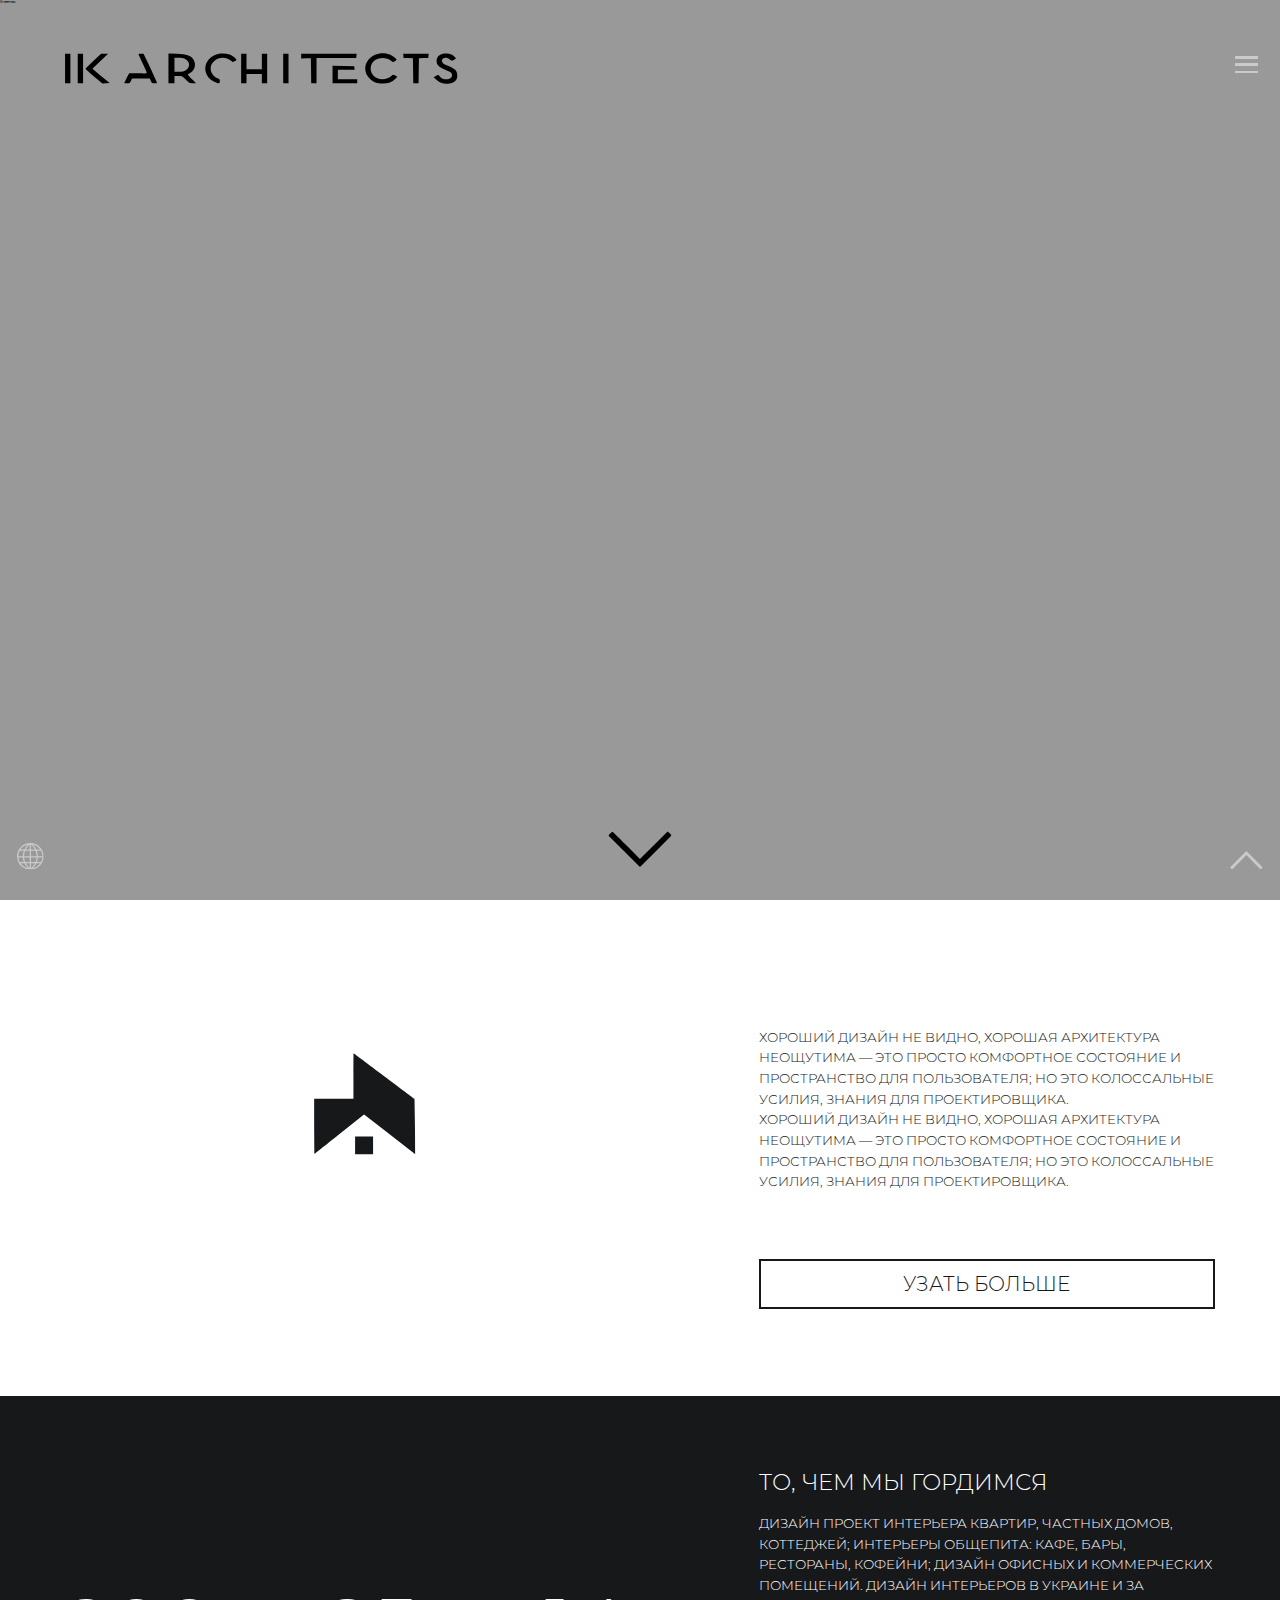
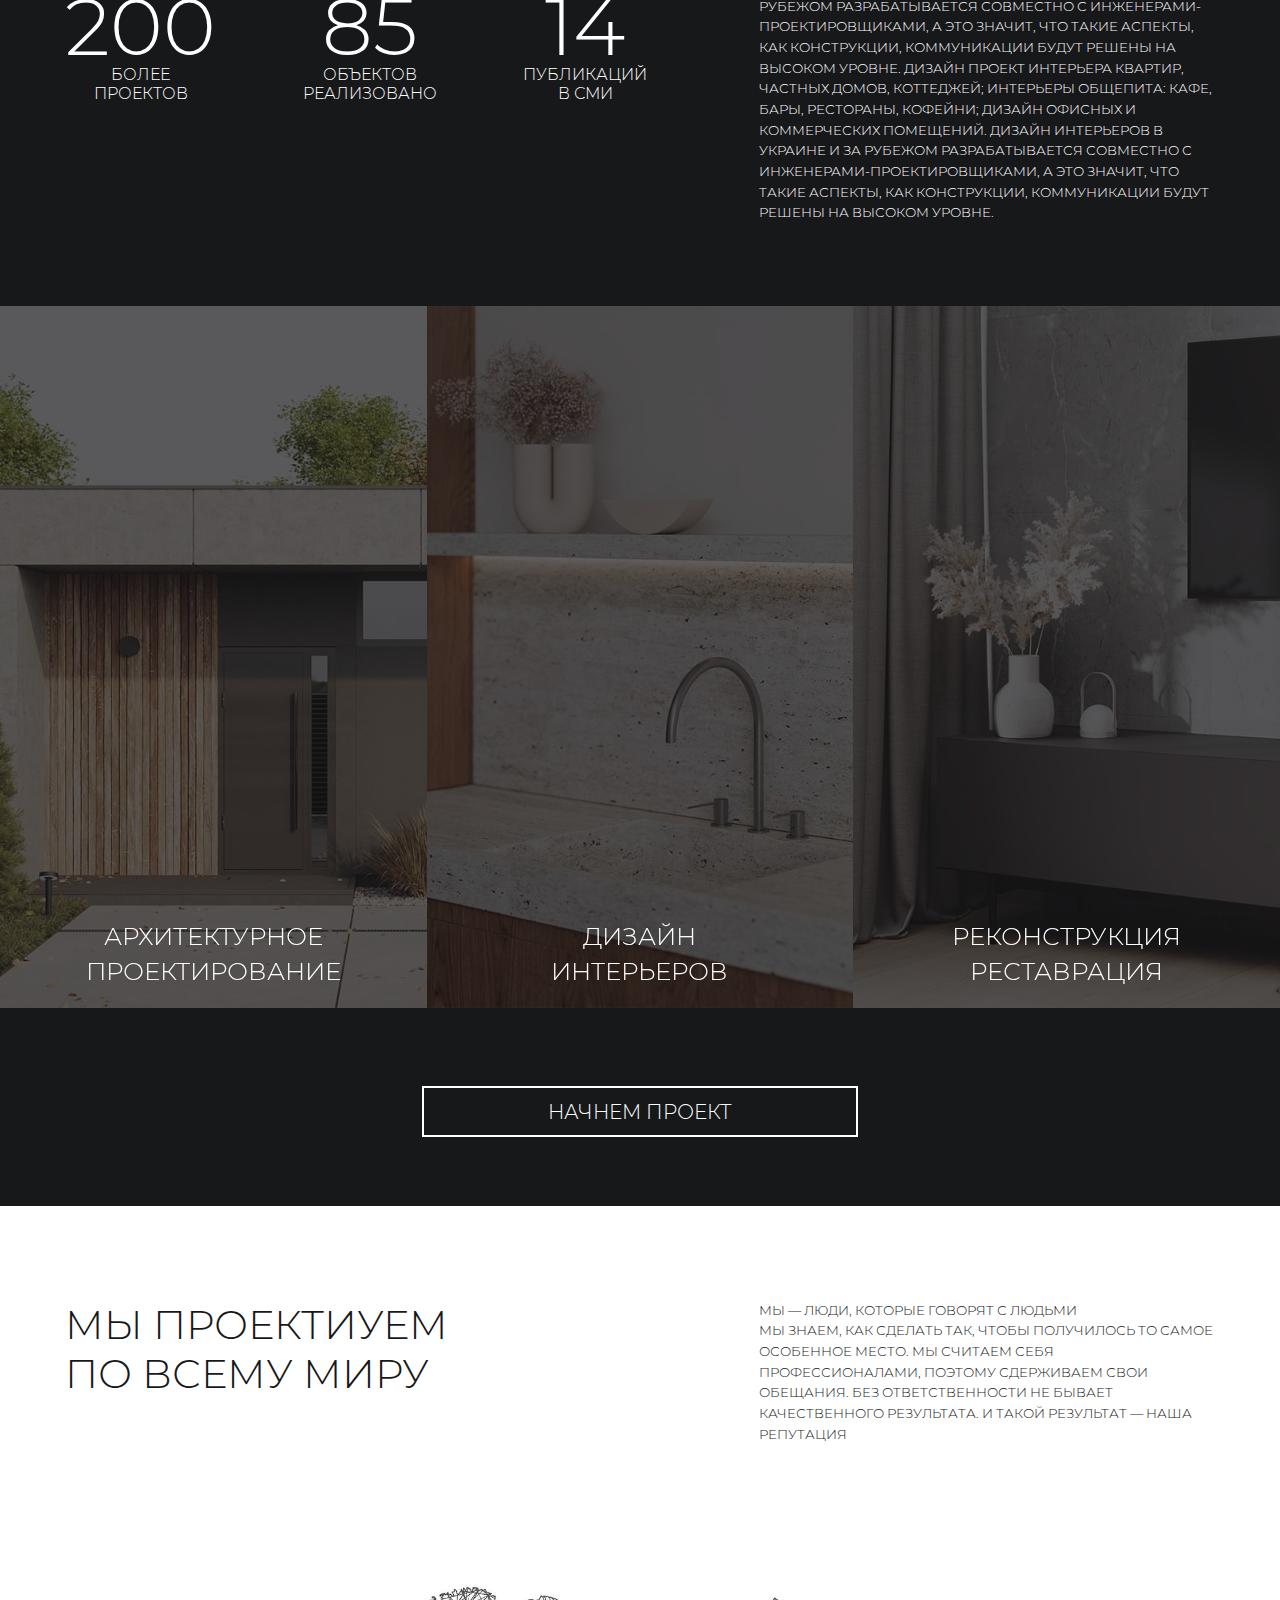
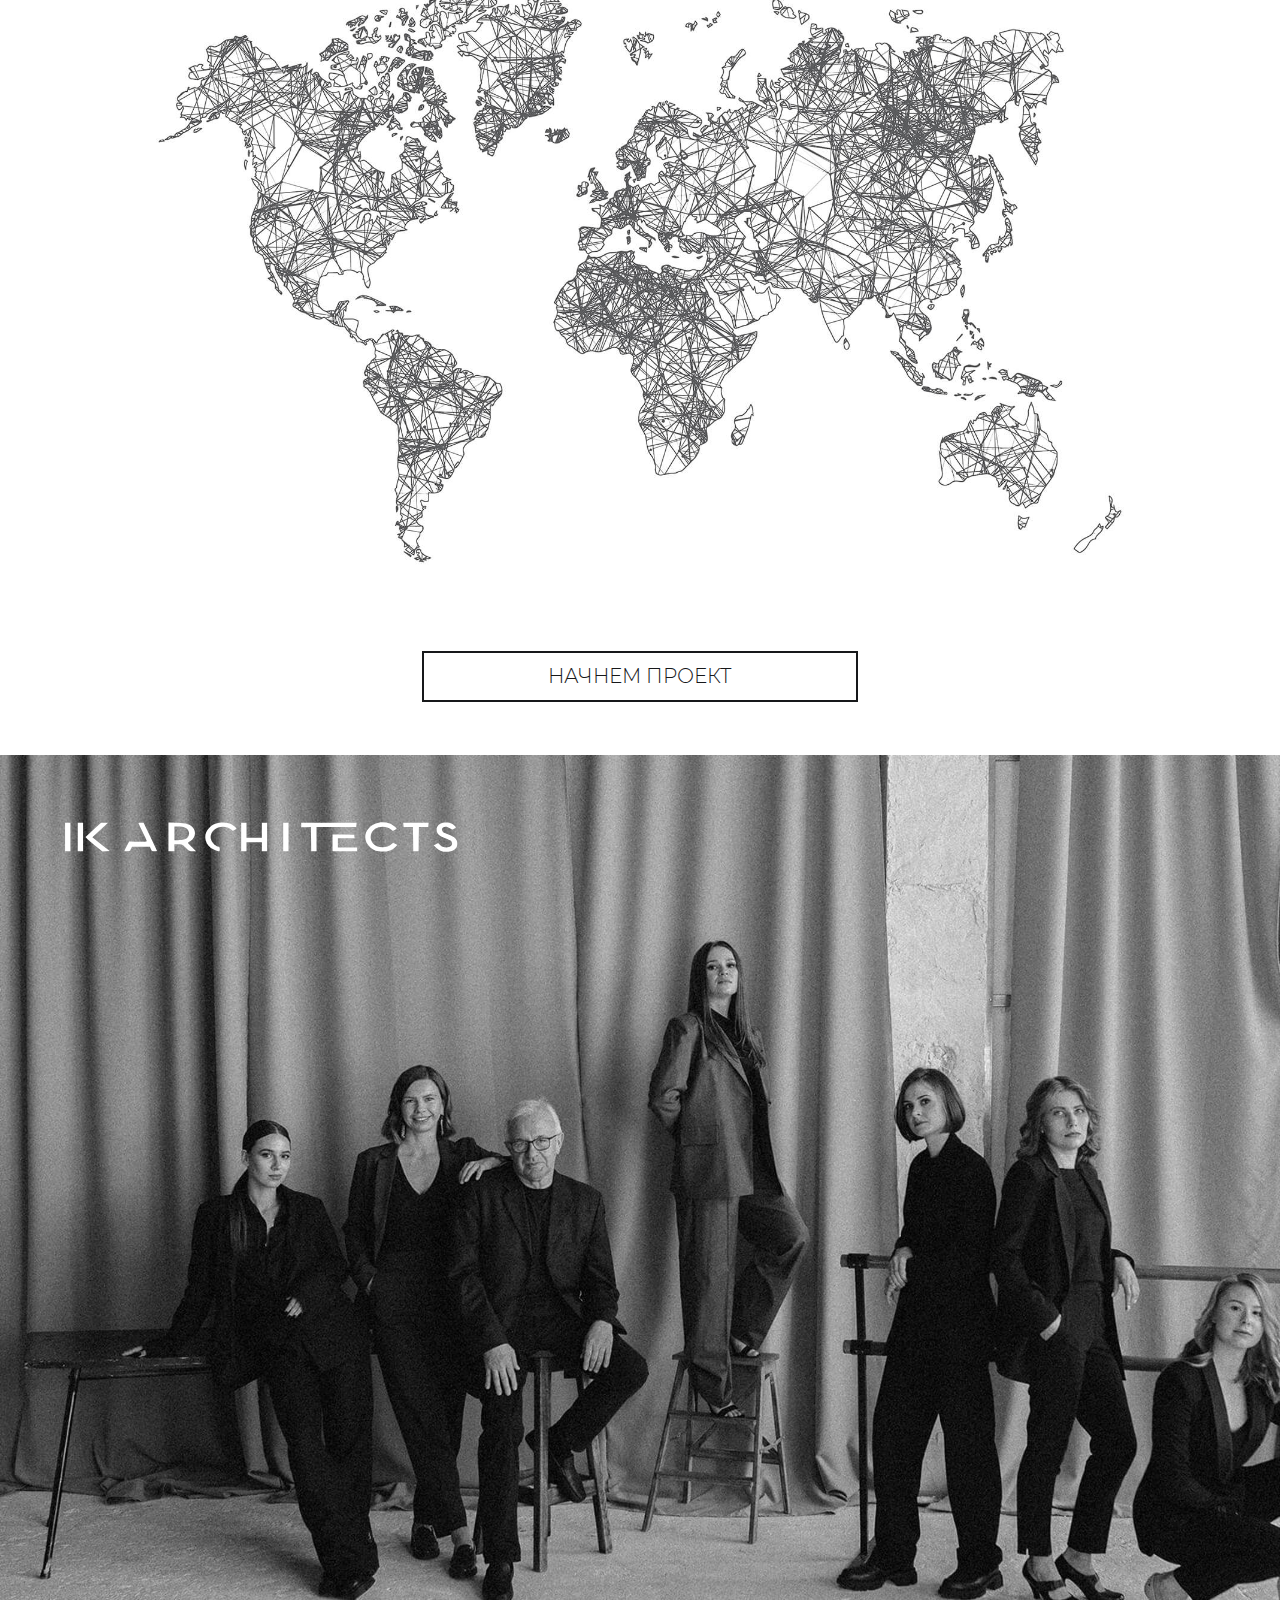
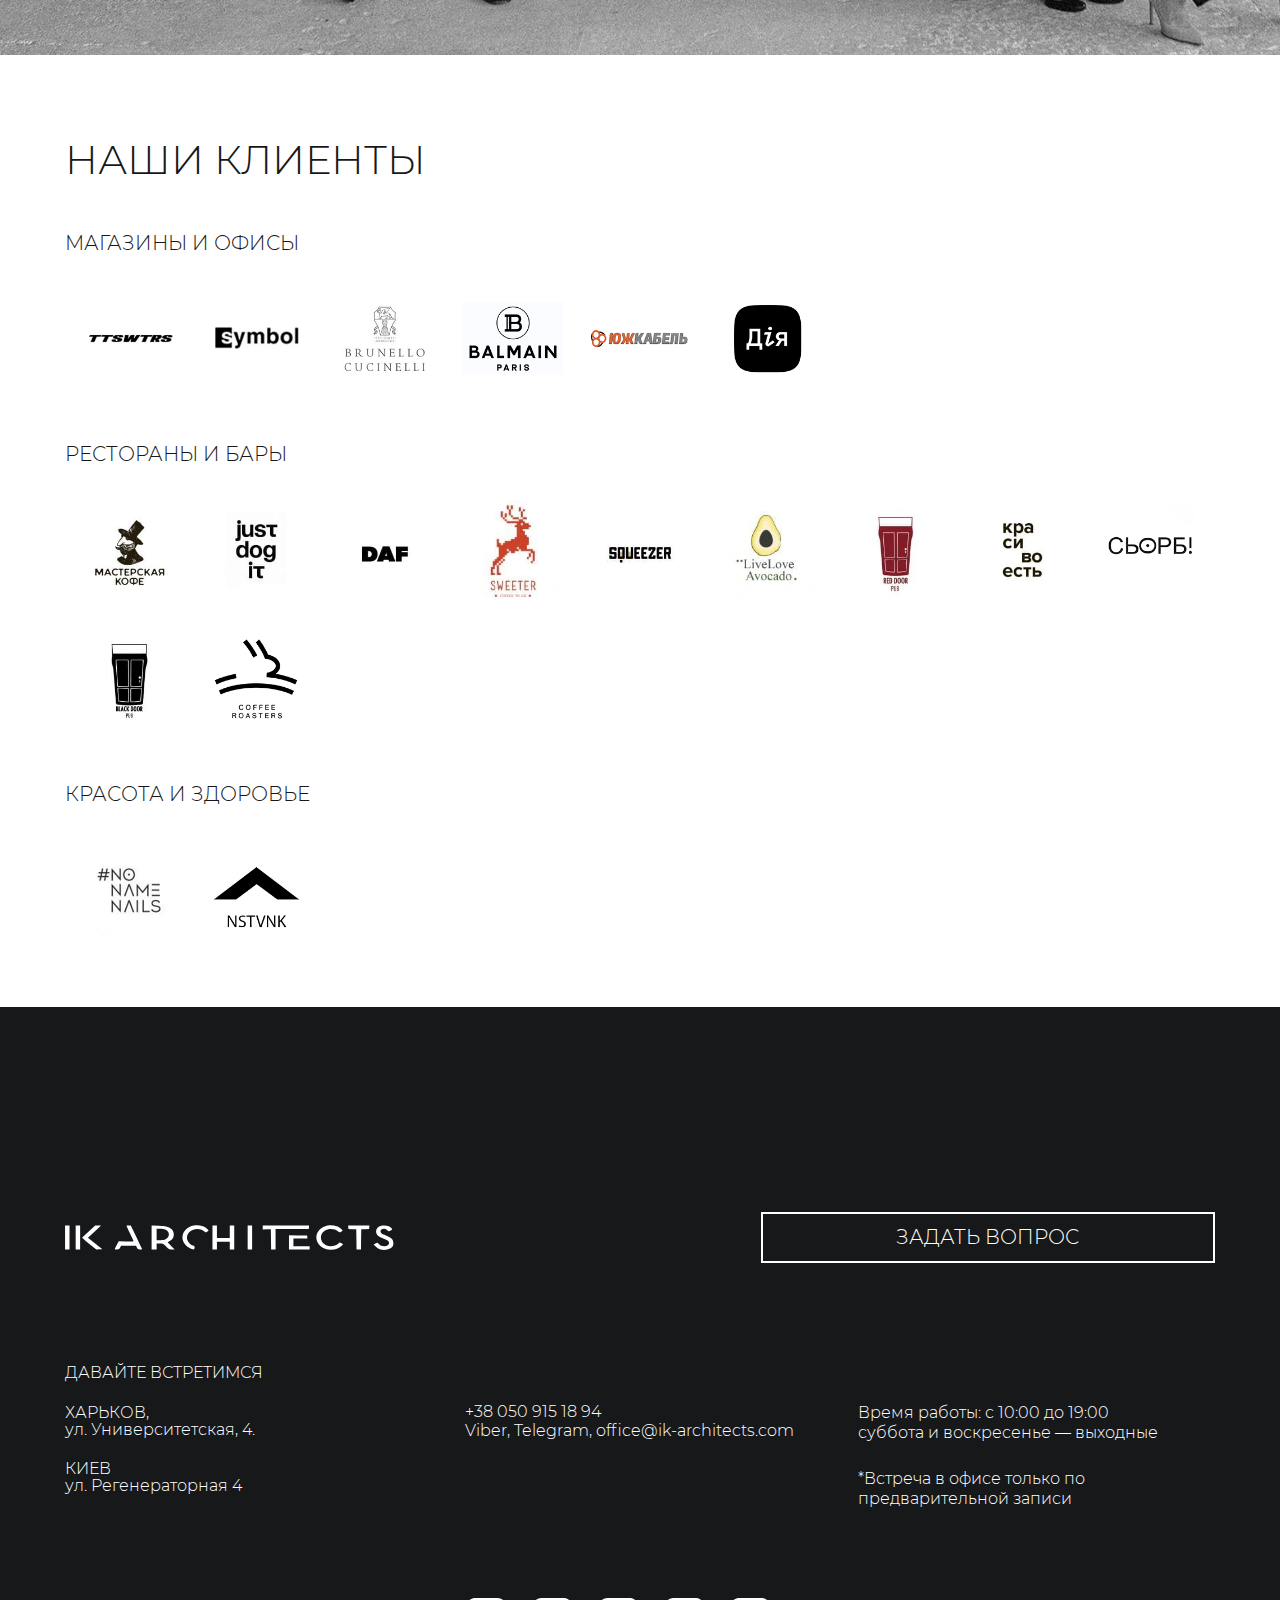
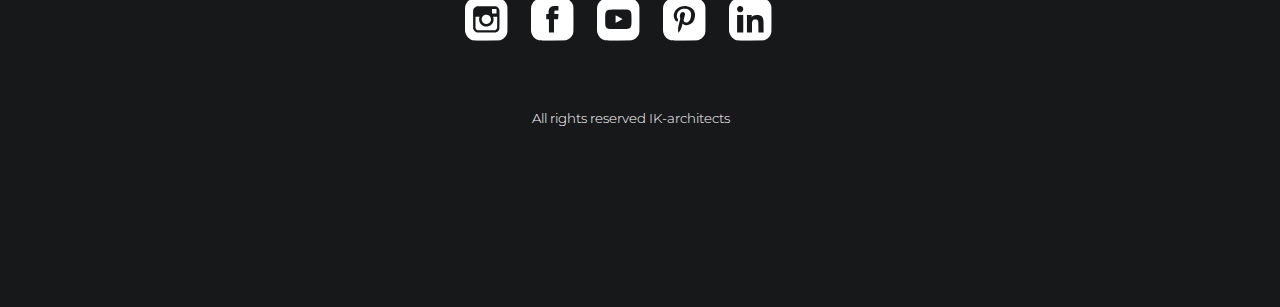
==== commit 5cb1c6c1: "Правки по главной странице" ====
--- a/main.html
+++ b/main.html
@@ -122,10 +122,12 @@
     <main class="page-main">
         <div class="hero">
             <h1 class="hero__title">Главная</h1>
+<!--
             <video autoplay muted loop class="hero-video">
                 <source src="https://media.istockphoto.com/videos/hdhand-checking-blueprint-work-video-id479309433" type="video/mp4">
             </video>
             
+-->
 
             <div class="hero__scroll-down">
                 <button type="button" class="scroll-down js-scroll-down" data-scroll="main-about">
@@ -156,9 +158,11 @@
             <div class="md">
                 <div class="main-proud__wrapper">
                     <div class="main-proud__lt">
+<!--
                         <div class="main-proud____pic">
                             <svg class="ic ic-short-logo main-proud__img"><use xlink:href="img/sprite.svg#short-logo"></use></svg>
                         </div>
+-->
                         <ul class="main-proud-nums">
                             <li>
                                 <div class="nums">
@@ -233,7 +237,7 @@
                         </div>
                     </div>
                     <div class="main-world__body">
-                        <img src="img/map.png" srcset="img/map@2x.png 2x" alt="Global map" width="1920" height="1147" loading="lazy" class="main-world__img img">
+                        <img src="img/map.jpg" srcset="img/map@2x.jpg 2x" alt="Global map" width="1920" height="1147" loading="lazy" class="main-world__img img">
                     </div>
                     <div class="main-world__footer btn-wrap">
                          <a href="#" title="НАЧНЕМ ПРОЕКТ" class="btn w-38">
@@ -411,7 +415,8 @@
                     </div>
                     <div class="ft__address">
                         <a href="https://goo.gl/maps/6Z8pbxmgz5ZkRiiD9" target="_blank">
-                            <span>г. Киев, ул. Регенераторная, 4а</span>
+                            КИЕВ
+                            <span>ул. Регенераторная 4</span>
                         </a>
                     </div>
                 </div>
@@ -421,10 +426,11 @@
                     </div>
                     <div class="ft_soc">
                         <a href="#">Viber</a><span>, </span>
-                        <a href="#">Telegram</a>
+                        <a href="#">Telegram</a><span>, </span>
+                        <a href="mailto:office@ik-architects.com">office@ik-architects.com</a>
                     </div>
                     <div class="ft__mail">
-                        <a href="mailto:office@ik-architects.com">office@ik-architects.com</a>
+                        
                     </div>
                 </div>
                 <div class="ft__rt">
--- a/css/style.css
+++ b/css/style.css
@@ -785,7 +785,7 @@
 }
 
 .main-team-logo {
-  position: absolute;
+  position: relative;
   z-index: 2;
   padding-top: 4rem;
 }
@@ -862,7 +862,7 @@
 }
 
 .feedback__logo {
-  max-width: 50vw;
+  max-width: 100%;
   width: auto;
   max-height: 2.6rem;
   margin-bottom: 3rem;
@@ -1148,6 +1148,7 @@
 
   .ft__body .ft__rt p {
     margin-bottom: 4rem;
+    line-height: 1.24;
   }
 
   .ft__body br,
@@ -1259,14 +1260,22 @@
     display: -webkit-flex;
     display: -ms-flexbox;
     display: flex;
-    -webkit-box-align: start;
-    -webkit-align-items: flex-start;
-    -ms-flex-align: start;
-    align-items: flex-start;
   }
 
   .main-proud__lt {
-    padding-top: 5rem;
+    display: -webkit-box;
+    display: -webkit-flex;
+    display: -ms-flexbox;
+    display: flex;
+    -webkit-box-orient: vertical;
+    -webkit-box-direction: normal;
+    -webkit-flex-direction: column;
+    -ms-flex-direction: column;
+    flex-direction: column;
+    -webkit-box-pack: center;
+    -webkit-justify-content: center;
+    -ms-flex-pack: center;
+    justify-content: center;
     padding-right: 16.8rem;
     -webkit-box-flex: 1;
     -webkit-flex-grow: 1;
@@ -1381,7 +1390,6 @@
 
   .main-team-logo {
     padding-top: 0;
-    position: relative;
   }
 
   .main-team-logo__img {
